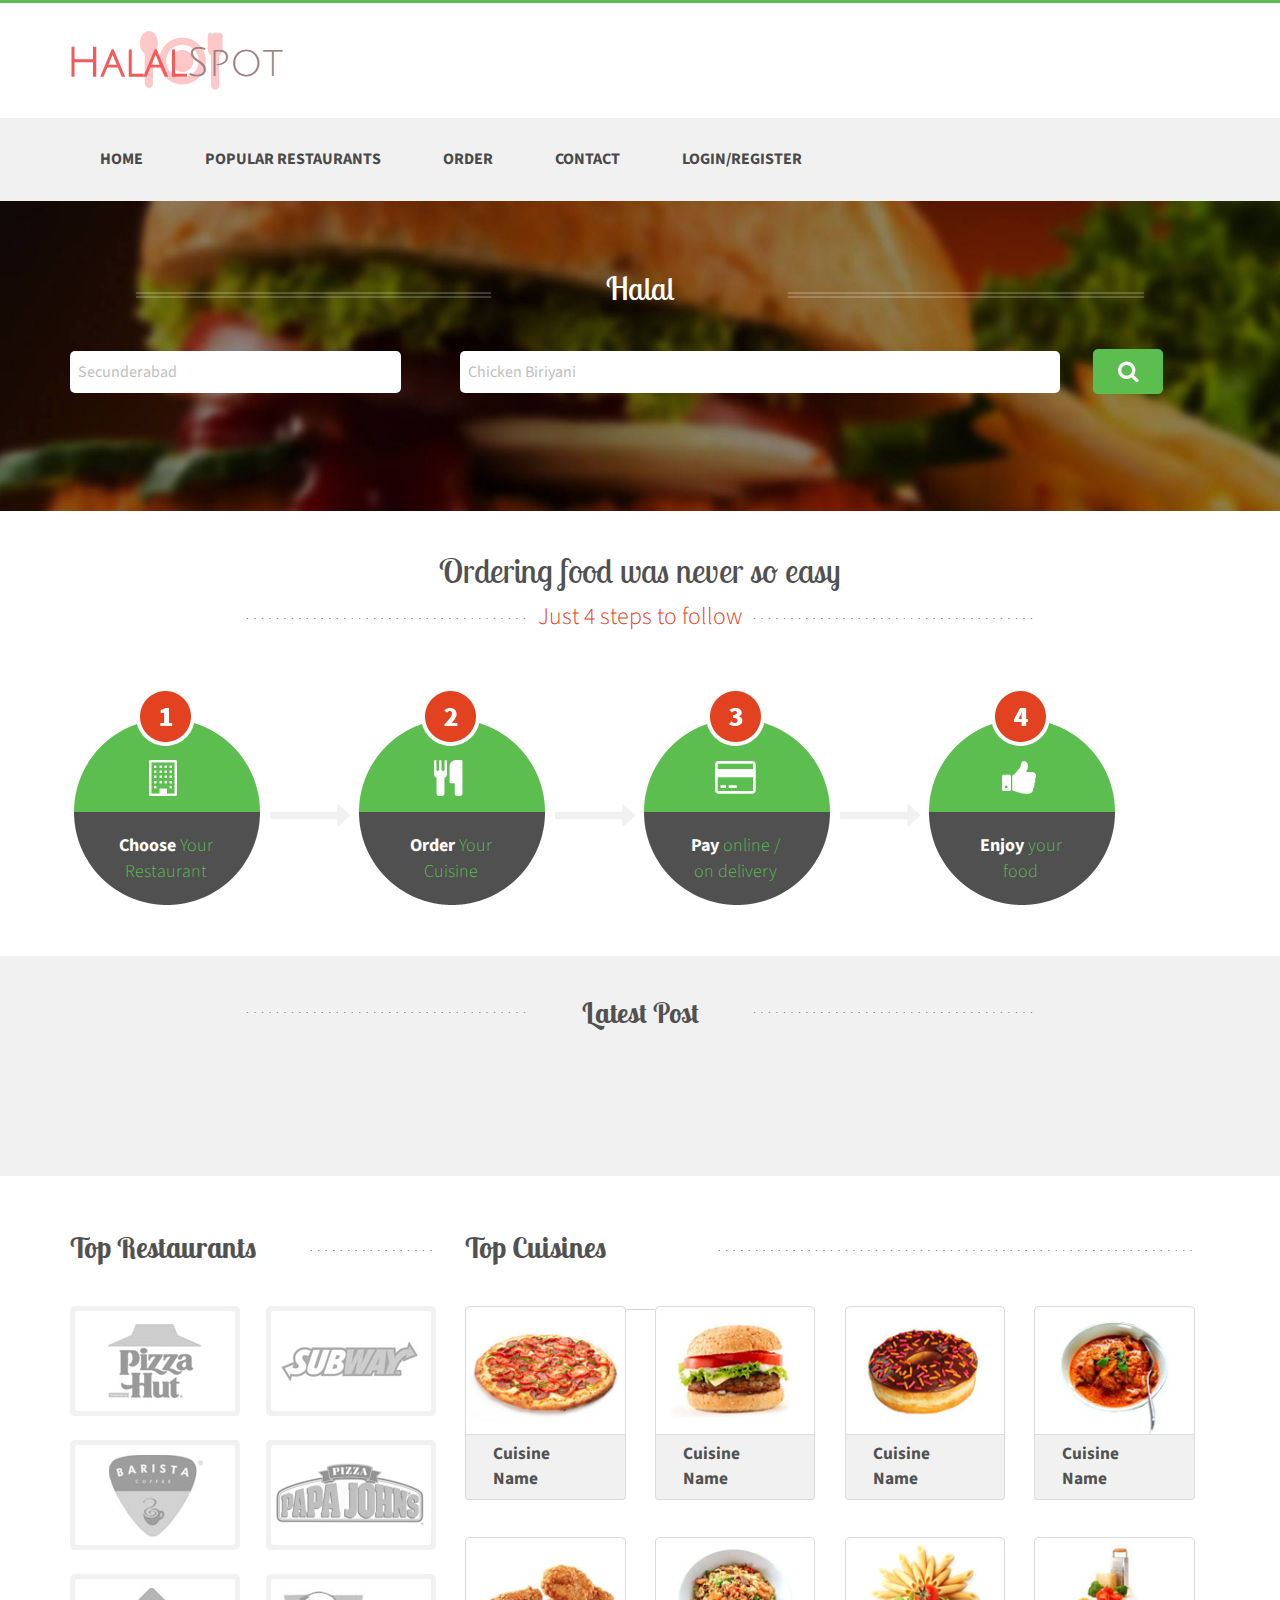
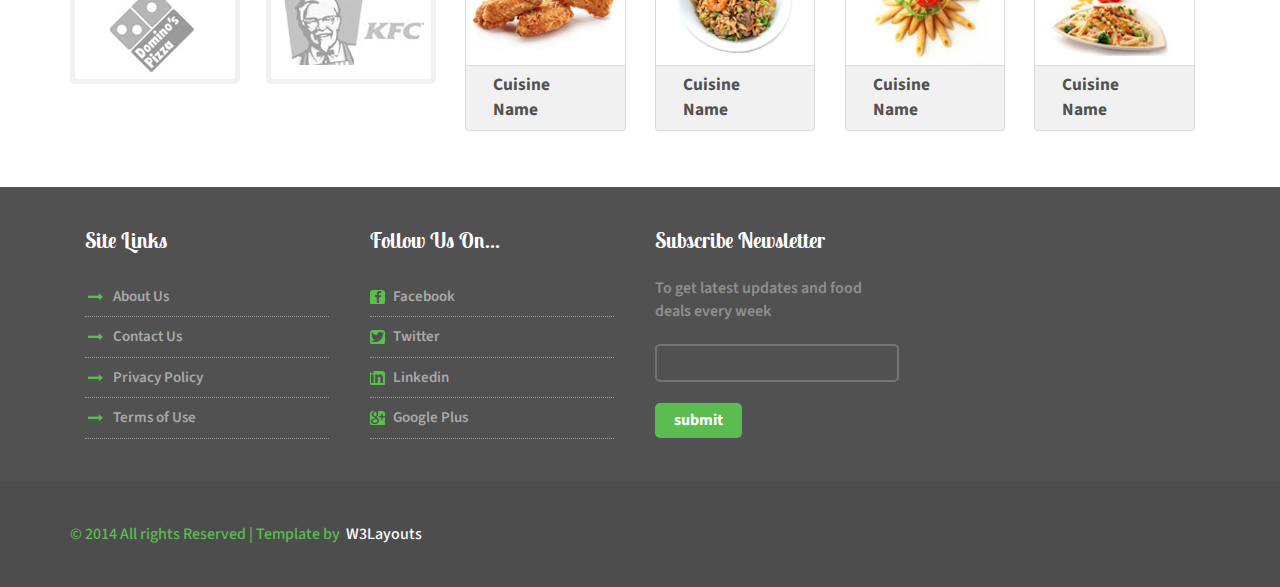
==== index.html @ d4c9f042 "Initial Commit" ====
<!DOCTYPE html>
<html>
<head>
<title>Halal Spot</title>
<link href="css/bootstrap.css" rel='stylesheet' type='text/css' />
<script src="js/jquery.min.js"></script>
<link href="css/style.css" rel="stylesheet" type="text/css" media="all" />
<meta name="viewport" content="width=device-width, initial-scale=1">
<link href='http://fonts.googleapis.com/css?family=Source+Sans+Pro:200,300,400,600,700,900,200italic,300italic,400italic,600italic,700italic,900italic' rel='stylesheet' type='text/css'>
<link href='http://fonts.googleapis.com/css?family=Lobster+Two:400,400italic,700,700italic' rel='stylesheet' type='text/css'>
<!--Animation-->
<script src="js/wow.min.js"></script>
<!-- Bootstrap Core JavaScript -->
<script src="js/jquery-1.11.3.min.js"></script>
<script src="js/bootstrap.min.js"></script>
<link href="css/animate.css" rel='stylesheet' type='text/css' />
<link href="css/custom.css" rel="stylesheet" type="text/css" media="all" />
<script src="js/simpleCart.min.js"> </script>	
<script type="text/javascript" src="js/move-top.js"></script>
<script type="text/javascript" src="js/easing.js"></script>
</head>
<body>
    <!-- header-section-starts -->
	<div class="header">
		<div class="container">
			<div class="top-header">
				<div class="logo">
					<a href="index.html"><img src="images/fullLogo.png" class="img-responsive" alt="" /></a>
				</div>
				 <div class="navbar-header">
               <button type="button" class="navbar-toggle collapsed text-center" data-toggle="collapse" data-target="#bs-example-navbar-collapse-1">
               <span class="sr-only">Toggle navigation</span>
               <span class="icon-bar"></span>
               <span class="icon-bar"></span>
               <span class="icon-bar"></span>
               </button>
            </div>
				<div class="clearfix"></div>
			</div>
		</div>
		
			<div class="menu-bar">
			<div class="container">
				<div class="top-menu">
					<div class="navigation">
         <nav >
            <!-- Brand and toggle get grouped for better mobile display -->

            <!-- Collect the nav links, forms, and other content for toggling -->
            <div class="collapse navbar-collapse nav-wil" id="bs-example-navbar-collapse-1">
               <nav class="stroke">
                  <ul class="nav navbar-nav">                
                  <li class="activeclass">
                  <a href="" class="hvr-rectangle-out">Home</a></li>
                  <li class="activeclass">
                  <a href="popular_restaurants_list.html" class="hvr-rectangle-out">Popular Restaurants</a></li>
                  <li class="activeclass">
                  <a href="" class="hvr-rectangle-out">Order</a></li>
                  <li class="activeclass">
                  <a href="" class="hvr-rectangle-out">contact</a></li>
                  	<li><a data-toggle="modal" aria-labelledby="myModalLabel" data-target="#myRegister">Login/Register</a> </li>
						<div class="clearfix"></div>
					</ul>
               </nav>
            </div>
            <!-- /.navbar-collapse -->
         </nav>
      </div>
				</div>

			</div>
		</div>
		<div class="banner wow fadeInUp" data-wow-delay="0.4s" id="Home">
		    <div class="container">
				<div class="banner-info">
					<div class="banner-info-head text-center wow fadeInLeft" data-wow-delay="0.5s">
						<!-- <h1>Network of over 5000 Restaurants</h1>
						 --><div class="line">
							<h2> Halal</h2>
						</div>
					</div>
					<div class="form-list wow fadeInRight" data-wow-delay="0.5s">
						<form>
						  <div class="row">
							<div class="col-md-4 col-sm-4"><span></span>
							 <input type="text" class="text" placeholder="Location Name" value="Secunderabad">
							</div>
							<div class="col-md-7 col-sm-7"><span></span>
							 <input type="text" class="text" value="Chicken Biriyani" placeholder="Cuisine Name">
						    </div>
						    <div class="col-md-4 col-sm-4">

						    </div>
						  </div>
						</form>
						</div>
	
	    <div class="srch"><button></button></div>
		<script type="text/javascript">
	         $('.main-search').hide();
	        $('button').click(function (){
	            $('.main-search').show();
	            $('.main-search text').focus();
	        }
	        );
	        $('.close').click(function(){
	            $('.main-search').hide();
	        });
	    </script>
					
				</div>
			</div>
		</div>
	</div>
	<!-- header-section-ends -->
	<!-- content-section-starts -->
	<div class="content">
		<div class="ordering-section" id="Order">
			<div class="container">
				<div class="ordering-section-head text-center wow bounceInRight" data-wow-delay="0.4s">
					<h3>Ordering food was never so easy</h3>
					<div class="dotted-line">
						<h4>Just 4 steps to follow </h4>
					</div>
				</div>
				<div class="ordering-section-grids">
					<div class="col-md-3 ordering-section-grid">
						<div class="ordering-section-grid-process wow fadeInRight" data-wow-delay="0.4s">
							<i class="one"></i><br>
							<i class="one-icon"></i>
							<p>Choose <span>Your Restaurant</span></p>
							<label></label>
						</div>
					</div>
					<div class="col-md-3 ordering-section-grid">
						<div class="ordering-section-grid-process wow fadeInRight" data-wow-delay="0.4s">
							<i class="two"></i><br>
							<i class="two-icon"></i>
							<p>Order  <span>Your Cuisine</span></p>
							<label></label>
						</div>
					</div>
					<div class="col-md-3 ordering-section-grid">
						<div class="ordering-section-grid-process wow fadeInRight" data-wow-delay="0.4s">
							<i class="three"></i><br>
							<i class="three-icon"></i>
							<p>Pay   <span> online / on delivery</span></p>
							<label></label>
						</div>
					</div>
					<div class="col-md-3 ordering-section-grid">
						<div class="ordering-section-grid-process wow fadeInRight" data-wow-delay="0.4s">
							<i class="four"></i><br>
							<i class="four-icon"></i>
							<p>Enjoy <span>your food </span></p>
						</div>
					</div>
					<div class="clearfix"></div>
				</div>
			</div>
		</div>
		<div class="special-offers-section">
			<div class="container">
				<div class="special-offers-section-head text-center dotted-line">
					<h4>Latest Post</h4>
				</div>
				<div class="special-offers-section-grids">
				 <div class="m_3"><span class="middle-dotted-line"> </span> </div>
				   <div class="container">
					  <ul id="flexiselDemo3">
						<li>
							<div class="offer">
								<div class="offer-image">	
									<img src="images/p1.jpg" class="img-responsive" alt=""/>
								</div>
								<div class="offer-text">
									<h4>Olister Combo pack lorem</h4>
									<p>Lorem ipsum dolor sit amet, consectetuer adipiscing elit. </p>
									<input type="button" value="Grab It">
									<span></span>
								</div>
								<div class="clearfix"></div>
							</div>
						</li>
						<li>
							<div class="offer">
								<div class="offer-image">	
									<img src="images/p2.jpg" class="img-responsive" alt=""/>
								</div>
								<div class="offer-text">
									<h4>Chicken Jumbo pack lorem</h4>
									<p>Lorem ipsum dolor sit amet, consectetuer adipiscing elit. </p>
									<input type="button" value="Grab It">
									<span></span>
								</div>
								<div class="clearfix"></div>
							</div>
						</li>
						<li>
							<div class="offer">
								<div class="offer-image">	
									<img src="images/p3.jpg" class="img-responsive" alt=""/>
								</div>
								<div class="offer-text">
									<h4>Crab Combo pack lorem</h4>
									<p>Lorem ipsum dolor sit amet, consectetuer adipiscing elit. </p>
									<input type="button" value="Grab It">
									<span></span>
								</div>
								
								<div class="clearfix"></div>
								</div>
						</li>
						<li>
							<div class="offer">
								<div class="offer-image">	
									<img src="images/p2.jpg" class="img-responsive" alt=""/>
								</div>
								<div class="offer-text">
									<h4>Chicken Jumbo pack lorem</h4>
									<p>Lorem ipsum dolor sit amet, consectetuer adipiscing elit. </p>
									<input type="button" value="Grab It">
									<span></span>
								</div>
								
								<div class="clearfix"></div>
								</div>
					    </li>
					 </ul>
				 	</div>
			</div>
		</div>
		</div>
		<div class="popular-restaurents" id="Popular-Restaurants">
			<div class="container">
				<div class="col-md-4 top-restaurents">
					<div class="top-restaurent-head">
						<h3>Top Restaurants</h3>
					</div>
					<div class="top-restaurent-grids">
						<div class="top-restaurent-logos">
							<div class="res-img-1 wow bounceIn" data-wow-delay="0.4s">
								<img src="images/restaurent-1.jpg" class="img-responsive" alt="" />
							</div>
							<div class="res-img-2 wow bounceIn" data-wow-delay="0.4s">
							    <img src="images/restaurent-2.jpg" class="img-responsive" alt="" />
							</div>
							<div class="res-img-1 wow bounceIn" data-wow-delay="0.4s">
							    <img src="images/restaurent-3.jpg" class="img-responsive" alt="" />
							</div>
							<div class="res-img-2 wow bounceIn" data-wow-delay="0.4s">
							    <img src="images/restaurent-4.jpg" class="img-responsive" alt="" />
							</div>
							<div class="res-img-1 nth-grid1 wow bounceIn" data-wow-delay="0.4s">
							    <img src="images/restaurent-5.jpg" class="img-responsive" alt="" />
							</div>
							<div class="res-img-2 nth-grid1 wow bounceIn" data-wow-delay="0.4s">
							    <img src="images/restaurent-6.jpg" class="img-responsive" alt="" />
							</div>
							<div class="clearfix"></div>
						</div>
					</div>
				</div>
				<div class="col-md-8 top-cuisines">
					<div class="top-cuisine-head">
						<h3>Top Cuisines</h3>
					</div>
					<div class="top-cuisine-grids">
						<div class="top-cuisine-grid wow bounceIn" data-wow-delay="0.4s">
						    <a href=""><img src="images/cuisine1.jpg" class="img-responsive" alt="" /> </a>
							<label>Cuisine Name</label>
					    </div>
						<div class="top-cuisine-grid wow bounceIn" data-wow-delay="0.4s">
						    <a href=""><img src="images/cuisine2.jpg" class="img-responsive" alt="" /> </a>
							<label>Cuisine Name</label>
					    </div>
						<div class="top-cuisine-grid wow bounceIn" data-wow-delay="0.4s">
						    <a href=""><img src="images/cuisine3.jpg" class="img-responsive" alt="" /> </a>
							<label>Cuisine Name</label>
					    </div>
						<div class="top-cuisine-grid nth-grid wow bounceIn" data-wow-delay="0.4s">
						    <a href=""><img src="images/cuisine4.jpg" class="img-responsive" alt="" /> </a>
							<label>Cuisine Name</label>
					    </div>
						<div class="top-cuisine-grid nth-grid1 wow bounceIn" data-wow-delay="0.4s">
						    <a href=""><img src="images/cuisine5.jpg" class="img-responsive" alt="" /> </a>
							<label>Cuisine Name</label>
					    </div>
						<div class="top-cuisine-grid nth-grid1 wow bounceIn" data-wow-delay="0.4s">
						    <a href=""><img src="images/cuisine6.jpg" class="img-responsive" alt="" /> </a>
							<label>Cuisine Name</label>
					    </div>
						<div class="top-cuisine-grid nth-grid1 wow bounceIn" data-wow-delay="0.4s">
						    <a href=""><img src="images/cuisine7.jpg" class="img-responsive" alt="" /> </a>
							<label>Cuisine Name</label>
					    </div>
						<div class="top-cuisine-grid nth-grid nth-grid1 wow bounceIn" data-wow-delay="0.4s">
						    <a href=""><img src="images/cuisine8.jpg" class="img-responsive" alt="" /> </a>
							<label>Cuisine Name</label>
					    </div>
						<div class="clearfix"></div>
					</div>
				</div>
				<div class="clearfix"></div>
			</div>
		</div>
		<div class="contact-section" id="contact">
			<div class="container">
				<div class="contact-section-grids">
				
					<div class="col-md-3 contact-section-grid wow fadeInLeft" data-wow-delay="0.4s">
						<h4>Site Links</h4>
						<ul>
							<li><i class="point"></i></li>
							<li class="data"><a href="#">About Us</a></li>
						</ul>
						<ul>
							<li><i class="point"></i></li>
							<li class="data"><a href="#">Contact Us</a></li>
						</ul>
						<ul>
							<li><i class="point"></i></li>
							<li class="data"><a href="#">Privacy Policy</a></li>
						</ul>
						<ul>
							<li><i class="point"></i></li>
							<li class="data"><a href="#">Terms of Use</a></li>
						</ul>
					</div>
					<div class="col-md-3 contact-section-grid wow fadeInRight" data-wow-delay="0.4s">
						<h4>Follow Us On...</h4>
						<ul>
							<li><i class="fb"></i></li>
							<li class="data"> <a href="#">  Facebook</a></li>
						</ul>
						<ul>
							<li><i class="tw"></i></li>
							<li class="data"> <a href="#">Twitter</a></li>
						</ul>
						<ul>
							<li><i class="in"></i></li>
							<li class="data"><a href="#"> Linkedin</a></li>
						</ul>
						<ul>
							<li><i class="gp"></i></li>
							<li class="data"><a href="#">Google Plus</a></li>
						</ul>
					</div>
					<div class="col-md-3 contact-section-grid nth-grid wow fadeInRight" data-wow-delay="0.4s">
						<h4>Subscribe Newsletter</h4>
						<p>To get latest updates and food deals every week</p>
						<input type="text" class="text" value="" onfocus="this.value = '';" onblur="if (this.value == '') {this.value = '';}">
						<input type="submit" value="submit">
						</div>
					<div class="clearfix"></div>
				</div>
			</div>
		</div>
	</div>
	<!-- content-section-ends -->
	<!-- footer-section-starts -->
	<div class="footer">
		<div class="container">
			<p class="wow fadeInLeft" data-wow-delay="0.4s">&copy; 2014  All rights  Reserved | Template by &nbsp;<a href="http://w3layouts.com" target="target_blank">W3Layouts</a></p>
		</div>
	</div>
	<div class="modal fade" id="myLogin" role="dialog">
		<div class="modal-dialog"  style="padding-top: 10%;">

    <!-- Modal content-->
    <div class="modal-content">
     <form method="post" action="#" >
      <div class="modal-body"> 
      <button type="button" class="close" data-dismiss="modal">X</button>   
        <div class="account_grid">
			   <div class="col-md-12 login-right wow fadeInRight text-center" data-wow-delay="0.4s">
			  	<h3>LOGIN CUSTOMERS</h3>
				<p>If you have an account with us, please log in.</p>
				<form>
				  <div>
					<span>Email Address<label>*</label></span>
					<input type="text"> 
				  </div>
				  <div>
					<span>Password<label>*</label></span>
					<input type="text"> 
				  </div><br>
				  <a class="forgot" href="#">Forgot Your Password?</a>
				  <input type="submit" value="Login">
			    </form>
			   </div>	
			   <div class="clearfix"> </div>
			 </div>                                                    
      </div>
     </form>  
    </div>
</div>
  </div>
  <div class="modal fade" id="myRegister" role="dialog">
		<div class="modal-dialog"  style="padding-top: 10%;">

    <!-- Modal content-->
    <div class="modal-content">
    	<div class="main">
	  <ul class="nav nav-tabs">
    <li class="active"><a data-toggle="tab" href="#home">Login</a></li>
    <li><a data-toggle="tab" href="#menu1">Register</a></li>
  </ul>

  <div class="tab-content">
    <div id="home" class="tab-pane fade in active">
         <form method="post" action="#" >
      <div class="modal-body"> 
      <button type="button" class="close" data-dismiss="modal">X</button>   
        <div class="account_grid">
			   <div class="col-md-12 login-right wow fadeInRight text-center" data-wow-delay="0.4s">
			  	<h3>LOGIN CUSTOMERS</h3>
				<p>If you have an account with us, please log in.</p>
				  <div>
					<span>Email Address<label>*</label></span>
					<input type="text"  class="form-control"> 
				  </div>
				  <div>
					<span>Password<label>*</label></span>
					<input type="text"  class="form-control"> 
				  </div><br>
				  <a class="forgot" href="#">Forgot Your Password?</a>
				  <input type="submit" value="Login">
			   </div>	
			   <div class="clearfix"> </div>
			 </div>                                                    
      </div>
     </form> 
    </div>
    <div id="menu1" class="tab-pane fade">
       <form method="post" action="#" >
      <div class="modal-body"> 
      <button type="button" class="close" data-dismiss="modal">X</button>   
        <div class="account_grid">
			   <div class="col-md-12 login-right wow fadeInRight text-center" data-wow-delay="0.4s">
			  	<h3>REGISTER CUSTOMERS</h3>
				<p>If you have an account with us, please log in.</p>
				<form>
				  <div>
					<span>Email Address<label>*</label></span>
					<input type="text"  class="form-control"> 
				  </div>
				  <div>
					<span>Password<label>*</label></span>
					<input type="text"  class="form-control"> 
				  </div><br>
				   <div>
					<span>Confirm Password<label>*</label></span>
					<input type="text"  class="form-control"> 
				  </div><br>
				  <a class="forgot" href="#">Forgot Your Password?</a>
				  <input type="submit" value="Sign Up">
			    </form>
			   </div>	
			   <div class="clearfix"> </div>
			 </div>                                                    
      </div>
     </form> 
    </div>
  </div>
	    </div> </div>
</div>
  </div>
	<!-- footer-section-ends -->
	  <script type="text/javascript">
						$(document).ready(function() {
							/*
							var defaults = {
					  			containerID: 'toTop', // fading element id
								containerHoverID: 'toTopHover', // fading element hover id
								scrollSpeed: 1200,
								easingType: 'linear' 
					 		};
							*/
							
							$().UItoTop({ easingType: 'easeOutQuart' });
							
						});
					</script>
				<a href="#" id="toTop" style="display: block;"> <span id="toTopHover" style="opacity: 1;"> </span></a>

</body>
</html>
---- css/style.css ----
/*--
Author: W3layouts
Author URL: http://w3layouts.com
License: Creative Commons Attribution 3.0 Unported
License URL: http://creativecommons.org/licenses/by/3.0/
--*/
body{
	padding:0;
	margin:0;
	font-family: 'Source Sans Pro', sans-serif;
}
body a{
    transition:0.5s all;
	-webkit-transition:0.5s all;
	-moz-transition:0.5s all;
	-o-transition:0.5s all;
	-ms-transition:0.5s all;
}
input[type="button"],input[type="submit"]{
	transition:0.5s all;
	-webkit-transition:0.5s all;
	-moz-transition:0.5s all;
	-o-transition:0.5s all;
	-ms-transition:0.5s all;
}
h1,h2,h3,h4,h5,h6{
	margin:0;			   
}	
p{
	margin:0;
}
ul{
	margin:0;
	padding:0;
}
label{
	margin:0;
}
.header {
	border-top: 3px solid #5BBD50;
}
.top-header{
	padding:2em 0;
}
.logo{
	float:left;
}
.queries{
	float:left;
	margin-left:15%;
}
.header-right li {
  display: block;
}
.header-right li a {
  text-decoration: none;
  color: #fff;
  font-size: 1.1em;
  background:#D96B66;
  padding: 0.4em 2em;
  border-radius: 3px;
    -webkit-border-radius: 3px;
  -moz-border-radius: 3px;
  -o-border-radius: 3px;
  -ms-border-radius: 3px;
  display:block;
}
.header-right li a:hover{
  color: #fff;
  background: #5fa022;
}
.header-right {
  float: right;
  vertical-align: middle;
}
.queries p{
	color:#727272;
	font-size:1.3em;
	font-weight:300;
	margin-top: 3px;
}
.box_1 h3 {
	color: #000;
	font-size: 1.2em;
	margin-bottom: 0;
	float: left;
}
.box_1 h3 img {
	margin-left: 3px;
}
a.simpleCart_empty {
	font-size: 0.85em;
	color: #5BBD50;
}
.queries p span{
	color:#E24425;
	margin-left:0.8em;
	font-weight:700;
	font-size:0.95em;
}
.queries p label{
	font-size:0.7em;
	color:#515151;
	font-weight:500;
}
.top-menu{
	float:left;
	color:#D9D9D9;
}
.login-section{
	float:right;
	color:#D9D9D9;
}
.top-menu ul li{
	display:inline-block;
	margin: 0 16px;
}
.top-menu ul li:first-child {
	margin-left: 0;
}
.top-menu ul li a{
	text-decoration:none;
	margin:0.5em 0;
	display:block;
	color: #494949;
	font-size:16px;
	font-weight:700;
	text-transform:uppercase;
}
.top-menu ul li.active a{
	color:#5BBD50;
}
.top-menu ul li a:hover{
	color:#5BBD50;
}
.login-section ul li{
	display:inline-block;
	margin: 0 16px;
}
.login-section ul li a{
	margin:0.5em 0;
	display:block;
	color: #515151;
	font-size:16px;
	font-weight:500;
}
.login-section ul li a.active {
	color:#5BBD50;
}
.login-section ul li a:hover{
	color:#E24425;
}
.menu-bar{
	background:#F1F1F1;
	padding:0.6em 0;
}
.banner{
	background: url("../images/banner.jpg") no-repeat;
	min-height: 450px;
	background-size: cover;
	position: relative;
}
.banner-info-head h1{
	color:#FFFFFF;
	font-size:3em;
	font-weight:100;
}
.srch{
	margin:16px 18px;
}
.srch button{
	cursor:pointer;
	background:url('../images/img-sprite.png') no-repeat 0px -69px;
	width:75px;
	height:45px;
	display:block;
	border: none;
	outline: none;
	position: absolute;
	bottom: 0;
	right: 4%;
}
.main-search{
	position:absolute;
	bottom: -29%;
    left: 69%;
	display:block;
	z-index:100;
	background: #515151;
	width:27%;
	height:60px;
	padding: 1% 1% 6% 1%;
}
.main-search:after {
	content: '';
	position: absolute;
	left: 262px;
	top:-10px;
	border-left: 10px solid rgba(0, 0, 0, 0);
	border-right: 10px solid rgba(0, 0, 0, 0);
	border-bottom: 10px solid #515151;
}
.main-search form{
	position:relative;
	background:#fff;
}
.main-search input[type="text"],.main-search input[type="submit"]{
	display:inline-block;
	border:none;
	color:#5d5d5d;
	outline:none;
	width:inherit;
	padding:inherit;
	font-size:14px;
	margin:inherit;
	-webkit-appearance: none;
	margin:0;
}
.main-search input[type="text"]{
	background:none;
	padding:10px;
	width:75%;
}
.main-search input[type="text"]:focus{
	color:#5d5d5d;
}
.main-search input[type="submit"]{
	position: absolute;
	top:6px;
	right:6px;
	background:url('../images/img-sprite.png') no-repeat -365px -40px;
	height: 25px;
	width: 25px;
	cursor:pointer;
}
.close{
	position:absolute;
	bottom:6px;
	right: 265px;
	color:#fff;
	padding: 0px 20px 0px 0px;
	cursor:pointer;
}
.line {
	background: url(../images/line.png) no-repeat 66px 21px;
	margin:0.5em 0 3.5em 0;
}
.line h2{
    color:#FFFFFF;
	font-family: 'Lobster Two', cursive;
	font-size:2.6em;
	font-weight:500;
}
.banner-info{
	padding-top:8em;
	position: relative;
}
.form-list ul li{
	display:inline-block;
	width: 30%;
}
.form-list input.text{
	width:92%;
	padding:0.6em 0.5em;
	border:none;
	outline:none;
	color:#C0C0C0;
	font-weight:400;
	margin-top: 7px;
	font-size:16px;
	border-radius:5px;
	-webkit-border-radius: 5px;
	-moz-border-radius: 5px;
	-o-border-radius: 5px;
}
.form-list span{
	color:#FFFFFF;
	font-size:19px;
	font-weight:700;
	display:block;
}
.ordering-section{
	padding:4em 0;
}
.ordering-section-head h3{
	color: #515151;
	font-family: 'Lobster Two', cursive;
	font-size: 2.6em;
	font-weight: 500;
}
.dotted-line h4{
	color:#E24425;
	font-weight:300;
	font-size:1.7em;
	width:80%;
	margin: 0 auto;
}
.dotted-line {
	background: url(../images/dotted-line.png) no-repeat 176px 14px;
	margin:1em 0 2.5em 0;
}
.ordering-section-grids {
	margin-top: 6em;
}
.ordering-section-grid-process label{
	position: absolute;
	background: url("../images/img-sprite.png") no-repeat -230px -79px;
	display: inline-block;
	width: 80px;
	height: 23px;
	top: 98%;
	right: -234%;;
}
.special-offers-section-head h4{
	color: #515151;
	font-family: 'Lobster Two', cursive;
	font-size: 2em;
	font-weight: 700;
}
.special-offers-section{
	background:#F1F1F1;
	padding:2em 0;
}
.top-restaurent-head h3{
	color: #515151;
	font-family: 'Lobster Two', cursive;
	font-size: 2.1em;
	font-weight: 700;
}
.popular-restaurents{
	padding:4em 0;
	background: #fff;
}
.top-restaurents{
	padding:0;
}
.res-img-1 {
	margin: 0 1.8em 0 0;
	width: 45%;
	float: left;
}
.res-img-2{
	margin-bottom:1.7em;
	float: left;
}
.top-restaurent-head {
	background: url(../images/dotted-line-right.png) no-repeat 240px 18px;
	margin: 0 0 3em 0;
}
.top-cuisine-head h3{
	color: #515151;
	font-family: 'Lobster Two', cursive;
	font-size: 2.1em;
	font-weight: 700;
}
.top-cuisine-head {
	background: url(../images/dotted-line-right-wide.png) no-repeat 253px 18px;
	margin: 0 0 3em 0;
}
.ordering-section-grid{
	background: url("../images/order-section-bg.png") no-repeat;
	min-height: 200px;
	position:relative;
	cursor: pointer;
}
.ordering-section-grid-process{
	position:absolute;
	top: -15%;
	left: 22%;
}
.ordering-section-grid-process i.one{
	width:65px;
	height:65px;
	background: url("../images/img-sprite.png") no-repeat 0px 0px;
	display: inline-block;
}
.ordering-section-grid:hover i.one,.ordering-section-grid:hover i.two,
.ordering-section-grid:hover i.three,.ordering-section-grid:hover i.four{
	transform: rotateY(360deg);
	-webkit-transform: rotateY(360deg);
	-moz-transform: rotateY(360deg);
	-o-transform: rotateY(360deg);
	-webkit-transition: 0.8s;
	-moz-transition: 0.8s;
	-o-transition: 0.8s;
	transition: 0.8s;
}
.ordering-section-grid-process i.two{
	width:65px;
	height:65px;
	background: url("../images/img-sprite.png") no-repeat -65px 0px;
	display: inline-block;
}
.ordering-section-grid-process i.three{
	width:65px;
	height:65px;
	background: url("../images/img-sprite.png") no-repeat -130px 0px;
	display: inline-block;
}
.ordering-section-grid-process i.four{
	width:65px;
	height:65px;
	background: url("../images/img-sprite.png") no-repeat -195px 0px;
	display: inline-block;
}
.ordering-section-grid-process i.one-icon{
	width:45px;
	height:45px;
	background: url("../images/img-sprite.png") no-repeat -260px 0px;
	display: inline-block;
	margin-left:0.55em;
}
.ordering-section-grid-process i.two-icon{
	width:45px;
	height:45px;
	background: url("../images/img-sprite.png") no-repeat -305px 0px;
	display: inline-block;
	margin-left:0.55em;
}
.ordering-section-grid-process i.three-icon{
	width:45px;
	height:45px;
	background: url("../images/img-sprite.png") no-repeat -350px 0px;
	display: inline-block;
	margin-left:0.75em;
}
.ordering-section-grid-process i.four-icon{
	width:45px;
	height:45px;
	background: url("../images/img-sprite.png") no-repeat -395px 0px;
	display: inline-block;
	margin-left:0.6em;
}
.ordering-section-grid-process p{
	font-size:18px;
	color: #fff;
	font-weight: 700;
	margin-top: 1.5em;
	position:absolute;
	left:-35%;
	width:112px;
	text-align: center;
}
.ordering-section-grid-process label{
	
}
.ordering-section-grid-process span{
	font-weight:300;
	color:#5BBD50;
	font-size:18px;
}
.top-cuisine-grid {
	width: 22%;
	float: left;
	margin:0 4% 5% 0;
}
.top-cuisine-grid label{
	padding: 7px 27px;
	font-size: 17.37px;
	color: #515151;
	border: 1px solid #DBDBDB;
	border-top:none;
	background:#F1F1F1;
	cursor:pointer;
	border-bottom-left-radius: 4px;
	border-bottom-right-radius: 4px;
}
.nth-grid{
	margin-right:0;
}
.top-cuisine-grid:hover label{
	background: #5BBD50;
	color:#fff;
}
.nth-grid1{
	margin-bottom:0;
}
.service-section-top-row{
	padding:3em 0;
}
.service-section {
	background: #fff;
}
.special-offers-section-grids {
	padding-bottom: 6em;
}
.service-section-top-row{
	border-top:2px solid #F1F1F1;
	border-bottom:2px solid #F1F1F1;
}
.icon{
	float:left;
	margin-right:6%;
	width:26%;
}
.icon-data{
	float:left;
	width: 68%;
}
.icon-data h4{
	color:#5BBD50;
	font-size:1.4em;
	font-family: 'Lobster Two', cursive;
	font-weight:700;
	margin:0.8em 0 0.5em 0;
}
.service-section-bottom-row {
	padding: 3em 0;
}
.service-section-top-row-grids{
	background: url("../images/service-banner.jpg") no-repeat;
	min-height: 136px;
	background-size: cover;
	position: relative;
}
.service-section-top-row-grid1 h3{
	font-size:2.3em;
	font-weight:500;
	font-family: 'Lobster Two', cursive;
	color:#FFCC00;
	padding-top: 1em;
}
.service-section-top-row-grid2 i.arrow{
	width: 25px;
	height: 25px;
	background: url("../images/img-sprite.png") no-repeat -341px -47px;
	display: inline-block;
	vertical-align: middle;
}
.service-section-top-row-grid2 ul li{
	display:inline-block;
	padding:2px 0;
}
.service-section-top-row-grid2{
	padding-top:1.8em;
}
.service-section-top-row-grid2 ul li.lists{
	color:#fff;
	font-size:17px;
	font-weight:700;
}
.service-section-top-row-grid3 {
	margin-top: 0.8em;
	padding:0;
}
.service-section-top-row-grid4{
	padding-top:3.2em;
}
.service-section-top-row-grid4 input[type="submit"]{
	outline: none;
	border: 3px solid #fff;
	background: #5BBD50;
	color: #fff;
	font-size: 18px;
	font-weight: 700;
	padding: 0.4em 1.3em;
	border-radius: 5px;
}
.service-section-top-row-grid4 input[type="submit"]:hover{
	border: 3px solid #5BBD50;
	background:#C92C0E;
}
.icon-data p{
	color:#8F8F8F;
	font-weight:500;
	font-size:15px;
	line-height:1.2em;
}
.contact-section{
	padding:3em 0;
	background:#515151;
}
.contact-section-grid h4{
	color:#FFFFFF;
	font-size:1.5em;
	font-weight:700;
	font-family: 'Lobster Two', cursive;
	margin-bottom:1.2em;
}
.contact-section-grid ul li{
	display:inline-block;
}
.contact-section-grid ul {
	border-bottom:1px dotted #9D9D9D;/*--888888*/
}
.contact-section-grid ul li i.point{
	width:20px;
	height:15px;
	background: url("../images/img-sprite.png") no-repeat -260px -46px;
	display: inline-block;
	vertical-align: middle;
	margin-right:5px;
}
.contact-section-grid ul li i.fb{
	width:15px;
	height:15px;
	background: url("../images/img-sprite.png") no-repeat -280px -46px;
	display: inline-block;
	vertical-align: middle;
	margin-right:5px;
	border-radius: 3px;
}
.contact-section-grid ul li i.tw{
	width:15px;
	height:15px;
	background: url("../images/img-sprite.png") no-repeat -295px -46px;
	display: inline-block;
	vertical-align: middle;
	margin-right:5px;
	border-radius: 3px;
}
.contact-section-grid ul li i.in{
	width:15px;
	height:15px;
	background: url("../images/img-sprite.png") no-repeat -310px -46px;
	display: inline-block;
	vertical-align: middle;
	margin-right:5px;
	border-radius: 3px;
}
.contact-section-grid ul li i.gp{
	width:15px;
	height:15px;
	background: url("../images/img-sprite.png") no-repeat -325px -46px;
	display: inline-block;
	vertical-align: middle;
	margin-right:5px;
	border-radius: 3px;
}
.contact-section-grid ul li.data{
	color:#A9A9A9;
	font-weight:600;
	font-size:15px;
	margin:0.6em 0;
}
.contact-section-grid ul li a{
	color:#A9A9A9;
}
.contact-section-grid ul li a:hover{
	color:#fff;
}
.contact-section-grid {
	width: 24%;
	margin-right: 1%;
}
.contact-section-grid p{
	color:#8F8F8F;
	font-weight:600;
	font-size:16px;
}
.contact-section-grid input.text {
	border: 2px solid #737373;
	outline: none;
	border-radius: 5px;
	background:#515151;
	padding:0.5em;
	width:100%;
	margin:1.5em 0;
	color:#fff;
}
.contact-section-grid input[type="submit"]{
	outline: none;
	border:none;
	background:#5BBD50;
	color:#fff;
	font-size:16px;
	font-weight:700;
	padding:0.4em 1.2em;
	border-radius:5px;
}
.contact-section-grid input[type="submit"]:hover{
	background:#5BDD4C;
}

/*-- orders-list --*/
.orders {
	padding: 3em 0;
}
.order-top h4 {
	color: #1A1A1A;
	font-size: 1.5em;
	font-weight: 600;
	margin-bottom: 1em;
}
.order-top p {
  color: #6b6969;
  font-size: 1em;
  font-weight: 400;
  line-height: 1.8em;
  margin: 1em 0;
}
.order-top h6 {
  color: #621622;
  margin: 1em 0;
}
.order-top {
  padding: 1.5em 0;
  border-bottom: 1px dotted #5fa022;
}
.pre-top a {
  color: #5B9922;
  font-size: 1em;
  font-weight: 600;
  text-decoration: none;
  display: inline-block;
}
.pre-top a:hover {
  color: #E24425;
}
.pr-left {
  float: left;
  width: 50%;
}
.pr-right {
  float: left;
  width: 50%;
  margin: 0.6em 0;
}
li.item-lists {
  float: left;
  width: 50%;
}
.order-top li {
  display: inline-block;
  vertical-align: middle;
}
/*-- orders-list --*/
/*-- cart-page --*/
.cart-items {
	padding: 3em 0;
}
.cart-items h1 {
  font-size: 1.85em;
  margin-bottom:1.7em;
}
.cart-item {
  width: 20%;
  float: left;
  margin-right: 5%;
}
.cart-item img {
  width: 100%;
}
.close1, .close2,.close3 {
  background: url('../images/close_1.png') no-repeat 0px 0px;
  cursor: pointer;
  width: 28px;
  height: 28px;
  position: absolute;
  right: 0px;
  top: 0px;
  -webkit-transition: color 0.2s ease-in-out;
  -moz-transition: color 0.2s ease-in-out;
  -o-transition: color 0.2s ease-in-out;
  transition: color 0.2s ease-in-out;
}
.cart-item-info {
  width: 75%;
  float: left;
}
.cart-item-info h3 {
  font-size: 1em;
  font-weight: 600;
}
.cart-item-info h3 a {
  color: #000;
}
.cart-item-info h3 span {
  display: block;
  font-weight: 400;
  font-size: 0.85em;
  margin: 0.7em 0;
}
ul.qty {
  padding: 0;
  margin: 0;
  list-style: none;
}
ul.qty li {
  display: inline-block;
  margin-right: 10%;
}
ul.qty li p {
  font-size: 0.8125em;
  color: #555;
}
.delivery {
  margin-top: 3em;
}
.delivery p {
  color: #A6A6A6;
  font-size: 1em;
  font-weight: 400;
  float: left;
}
.delivery span {
  color: #A6A6A6;
  font-size: 1em;
  font-weight: 400;
  float: right;
}
.cart-sec {
	margin-bottom: 3em;
	background-color: #F9F9F9;
	padding: 20px;
}
.cart-header,.cart-header2,.cart-header3 {
  position: relative;
}
/*-- cart-page --*/
.footer{
	padding:3em 0;
	background:#4D4D4D;
}
.footer p{
	color:#5BBD50;
	font-size:16px;
	font-weight:500;
}
.footer a{
	color:#FFF;
}
.footer a:hover{
	color:#5BBD50;
}
#flexiselDemo3 {
	display: none;
}
.nbs-flexisel-container {
	position: relative;
	max-width: 100%;
}
.nbs-flexisel-ul {
	position: relative;
	width: 9999px;
	margin: 0px;
	padding: 0px;
	list-style-type: none;
	text-align: center;
}
.nbs-flexisel-item {
	float: left;
	margin: 0px;
	padding: 0px;
	cursor: pointer;
	position: relative;
	line-height: 0px;
	padding-right:30px;
}
.nbs-flexisel-item > img {
	cursor: pointer;
	position: relative;
}
/*** Navigation ***/
.nbs-flexisel-nav-left, .nbs-flexisel-nav-right {
	width: 45px;
	height: 45px;
	position: absolute;
	cursor: pointer;
	z-index: 100;
	margin-top:10.4em;
}
.nbs-flexisel-nav-left {
	left:35.5em;
	background: url(../images/img-sprite.png) no-repeat -440px 0px;
}
.nbs-flexisel-nav-right {
	right:37em;
	background: url(../images/img-sprite.png) no-repeat -485px 0px;
}
.offer{
	background:#fff;
	padding:1.3em;
	border-radius:6px;
}
.offer-image{
	float:left;
	width:49%;
	margin-right: 5%;
}
.offer-text{
	float:left;
	width:46%;
	text-align: left;
	margin: 0.3em 0;
	position:relative;
}
.offer-text  span{
	width: 20px;
	height: 15px;
	background: url("../images/img-sprite.png") no-repeat -260px -58px;
	display: inline-block;
	position: absolute;
	top: 85%;
	right: 43%;
}
.offer-text h4{
	color:#5BBD50;
	font-weight:700;
	font-size:17px;
	margin-bottom:0.7em;
}
.offer-text p{
	color:#8F8F8F;
	font-weight:400;
	font-size:15px;
	line-height:1.2em;
}
.offer-text input[type="button"]{
	padding: 1em 2.3em 1em 0.6em;
	border:none;
	outline:none;
	border-radius:5px;
	color:#fff;
	background:#E24425;
	font-size:15px;
	font-weight:600;
	text-transform:uppercase;
	margin-top:1em;
}
.offer-text input[type="button"]:hover{
	background:#5BBD50;
}
.m_3 {
	text-align: center;
	position: relative;
}
span.middle-dotted-line{
	height: 1px;
	width: 4em;
	display: block;
	background: #D8D5D5;
	position: absolute;
	left: 38.5em;
	bottom: -246px;
}
#toTop {
	display: none;
	text-decoration: none;
	position: fixed;
	bottom: 10px;
	right: 10px;
	overflow: hidden;
	width: 48px;
	height: 48px;
	border: none;
	text-indent: 100%;
	background: url("../images/to-top2.png") no-repeat 0px 0px;
}
/*login-page*/
ul.breadcrumbs{
	padding:0;
	list-style:none;
	float:left;
}
ul.breadcrumbs li{
	display:inline-block;
	font-size:0.8125em;
	color:#999;
}
ul.breadcrumbs li.women{
	background:#faef03;
	padding:3px;
}
ul.previous{
	padding:0;
	list-style:none;
	float:right;
}
ul.previous li a{
	color:#999;
	font-size:0.8125em;
}
.dreamcrub{
	margin:2em 0;
	font-family: 'Roboto', sans-serif;
}
.mens-toolbar {
	font-family: 'Roboto', sans-serif;
	margin-bottom: 2em;
}
.mens-toolbar .sort {
	float: left;
	width: 20.5%;
}
.sort-by {
	color:#000;
	font-size: 0.8125em;
	text-transform: uppercase;
}
.sort-by label{
	font-weight:normal;
}
.mens-toolbar .pages {
	float: right;
	margin: 0;
}
ul.women_pagenation.dc_paginationA.dc_paginationA06 {
	float:right;
	padding:0;
	list-style:none;
}
.pages{
	float:right;
}
.pages .limiter {
	color: #000;
	font-size: 0.8125em;
	text-transform: uppercase;
}
.pages .limiter select {
	padding: 0;
	margin: 0 0 1px;
	vertical-align: middle;
}
ul.women_pagenation li {
	float: left;
	margin: 0px;
	margin-left: 5px;
	padding: 0px;
	list-style:none;
}
ul.women_pagenation li a {
	color:#000;
	display: block;
	padding:4px 8px;
	text-decoration: none;
	font-size: 0.8125em;
	text-transform:uppercase;
}
ul.women_pagenation li.active a{
	background:#26d2fc;
	color:#fff;
}
ul.women_pagenation li a:hover{
	background:#26d2fc;
	color:#fff;
}
.limiter.visible-desktop label{
	font-weight:normal;
	margin:0;
}
.pages .limiter label {
	vertical-align: middle;
}
.category{
	margin-top:2em;
	font-family: 'Roboto', sans-serif;
}
ul.category_nav{
	padding:0;
	list-style:none;
	background:#81e6fe;
}
ul.category_nav li {
	padding-left: 1.5em;
}
ul.category_nav li a {
	color: #333;
	font-size: 0.85em;
	text-transform: uppercase;
	font-weight: bold;
	display: block;
	padding: 10px 15px;
}
ul.category_nav li:hover {
	background: #333;
	color: #fff;
}
ul.category_nav li a:hover {
	color:#fff;
	text-decoration:none;
}
/*--single--*/
.singel_right {
	margin-top: 3em;
}
.span_1_of_a1 {
	width: 36.2%;
}
.labout {
	display: block;
	float: left;
	margin: 0 3.6% 0 0;
}
.single {
	background: url(../images/single.jpg)no-repeat center top;
	background-size: 100% 100%;
	-webkit-background-size: cover;
	-moz-background-size: cover;
	-o-background-size: cover;
	background-size: cover;
	background-position: center;
}
.cont1 {
	display: block;
	float: left;
}
.span_2_of_a1 {
	width:60.1%;
	font-family: 'Roboto', sans-serif;
}
.span_2_of_a1 h1{
	color:#333;
	text-transform:uppercase;
	font-size:1.7em;
	font-weight:bold;
}
ul.rating{
	padding:0;
	list-style:none;
}
ul.rating li{
	float: left;
}
ul.rating li a{
	color: #08080B;
	padding: 0.1em 0;
	font-size: 0.8em;
	transition: 0.5s all;
	-webkit-transition: 0.5s all;
	-moz-transition: 0.5s all;
	-o-transition: 0.5s all;
}
ul.rating li a:hover, .price_single a:hover, ul.size li a:hover{
	color:#ee4a02;
	text-decoration:none;
}
.product-rate label {
	width: 54px;
	height: 24px;
	display: inline-block;
	background: url(../images/img-sprite.png) no-repeat -155px -56px;
	margin-right: 5px;
}
.price_single {
	font-size:1.3em;
	margin: 0.5em 0 1.5em;
}
span.reducedfrom {
	text-decoration: line-through;
	margin-right: 3%;
	color: #555;
}
span.actual {
	color:#ee4a02;
	font-size: 1em;
	margin-right: 5%;
}
.price_single a {
	color: #999;
	font-size: 13px;
}
h2.quick{
	color:#555;
	font-size:0.85em;
	text-transform:uppercase;
}
p.quick_desc{
	color:#999;
	font-size:0.8125em;
	line-height:1.8em;
}
ul.size{
	padding:0;
	list-style:none;
	margin-top:2em;
}
ul.size h3{
	color: #555;
	font-size: 0.85em;
	text-transform: uppercase;
}
ul.size li {
	display: inline-block;
	margin: 0 10px 0 0;
}
ul.size li a {
	color: #555;
	font-size: 0.8125em;
	background:#fff;
	padding: 5px 10px;
}
ul.product-qty{
	padding:0;
	list-style:none;
}
.product-qty span {
	color: #555;
	font-size: 0.85em;
	padding-bottom: 0.5em;
	display: block;
	text-transform: uppercase;
	margin-top: 2em;
}
.product-qty select {
	border: 1px solid #eee;
	padding: 0.5em;
	font-size: 1em;
	outline: none;
}
.product-qty option {
	border: 1px solid #EEE;
}
.btn_form form input[type="submit"] {
	cursor: pointer;
	border: none;
	outline: none;
	display: inline-block;
	font-size: 1em;
	padding: 13px 20px;
	background: #fb4d01;
	color: #FFF;
	text-transform: uppercase;
	-webkit-transition: all 0.3s ease-in-out;
	-moz-transition: all 0.3s ease-in-out;
	-o-transition: all 0.3s ease-in-out;
	transition: all 0.3s ease-in-out;
	margin-top: 2em;
}
.btn_form form input[type="submit"]:hover{
	background: #ee4a02;
}
h3.like, h3.recent{
	color: #333;
	font-size: 1.7em;
	text-transform: uppercase;
	font-family: 'Roboto', sans-serif;
	font-style: italic;
	font-weight: bold;
	margin-bottom: 1em;
}
h3.recent{
	padding-top:2em;
}
#flexiselDemo1, #flexiselDemo3 {
	display: none;
}
.nbs-flexisel-container {
	position: relative;
	max-width: 100%;
}
.nbs-flexisel-ul {
	position: relative;
	width: 9999px;
	margin: 0px;
	padding: 0px;
	list-style-type: none;
	text-align: center;
}
.nbs-flexisel-inner {
	overflow: hidden;
	margin: 0 auto;
}
.nbs-flexisel-item > img {
	cursor: pointer;
	position: relative;
	margin-top:10px;
	margin-bottom: 10px;
	max-width:350px;
	max-height:500px;
}
.grid-flex{
	margin:10px 0 20px 0;
	font-family: 'Roboto', sans-serif;
}
.nbs-flexisel-item a {
	color: #000;
	font-size:0.8125em;
	text-transform:uppercase;
}
.nbs-flexisel-item a:hover{
	color:#555;
}
.nbs-flexisel-item > img {
	cursor: pointer;
	positon: relative;
}
/*** Navigation ***/
.nbs-flexisel-nav-left {
	left: 481px;
	background: url(../images/img-sprite.png) no-repeat -440px 0px;
}
/******** SAP ************/
.sap_tabs{
	clear:both;
	padding: 1em 0 4em;
	font-family: 'Roboto', sans-serif;
}
.facts {
	border: 1px solid #E6E6E6;
}
.top1{
	margin-top: 2%;
}
.resp-tabs-list {
	width: 100%;
	list-style: none;
	padding: 0;
}
.resp-tab-item:first-child{
	border-left:none;
}
.resp-tab-item{
	color: #777;
	font-size: 0.8125em;
	cursor: pointer;
	padding: 12px 10px;
	display: inline-block;
	margin: 0;
	text-align: center;
	list-style: none;
	float: left;
	outline: none;
	-webkit-transition: all 0.3s ease-out;
	-moz-transition: all 0.3s ease-out;
	-ms-transition: all 0.3s ease-out;
	-o-transition: all 0.3s ease-out;
	transition: all 0.3s ease-out;
	text-transform: uppercase;
}
.resp-tab-item:hover {
	text-shadow: none;
	color: #F27141;
}
.resp-tab-active{
	background:#26d2fc;
	text-shadow: none;
	color:#000;
}
.resp-tabs-container {
	padding: 0px;
	clear: left;
}
h2.resp-accordion {
	cursor: pointer;
	padding: 5px;
	display: none;
}
.resp-tab-content {
	display: none;
}
.resp-content-active, .resp-accordion-active {
   display: block;
}
h2.resp-accordion {
	font-size:1em;
	margin: 0px;
	padding: 10px 15px;
	background:#f77462;
	margin:10px 0;
	color:#fff;
}
h2.resp-accordion:hover{
	background:#6CC5D9;
	text-shadow: none;
	color: #FFF;
}
@media only screen and (max-width:480px) {
.sap_tabs{
	padding-top:0;
}
.resp-tabs-container{
	padding:10px;
}
ul.resp-tabs-list {
  	display: none;
}
h2.resp-accordion {
  	display: block;
}
.resp-vtabs .resp-tab-content {
  	border: 1px solid #C1C1C1;
}
.resp-vtabs .resp-tabs-container {
	border: none;
	float: none;
	width: 100%;
	min-height: initial;
	clear: none;
}
.resp-accordion-closed {
	display: none !important;
}
}
ul.tab_list{
	list-style: none;
	padding:1em;
}
ul.tab_list li {
	margin-bottom: 10px;
}
ul.tab_list li a {
	color: #888;
	font-size: 0.8125em;
	line-height: 1.8em;
	vertical-align: top;
	text-decoration: none;
}
ul.tab_list li a:hover {
	color:#333;
}
/*--contact--*/
p.comment-form-author {
	margin-bottom: 2em;
}
.contact-form label {
	display: block;
	font-size: 0.8125em;
	color: #000;
	text-transform: uppercase;
}
.contact-form input[type="text"] {
	padding: 10px;
	width: 95%;
	color: #9198A3;
	font-size: 0.8125em;
	background: #fff;
	outline: none;
	display: block;
	border: 1px solid #eee;
}
.contact-form textarea {
	padding: 10px;
	display: block;
	width: 95%;
	background: #fff;
	border: 1px solid #eee;
	outline: none;
	color: #9198A3;
	font-size: 0.8125em;
	-webkit-appearance: none;
	resize: none;
	height: 150px;
}
.contact-form input[type="submit"] {
	display: inline-block;
	padding: 13px 25px;
	background: #fb4d01;
	color: #FFF;
	font-size: 1em;
	line-height: 18px;
	text-transform: uppercase;
	border: none;
	outline: none;
	transition: 0.2s;
	-webkit-transition: 0.2s;
	-moz-transition: 0.2s;
	-o-transition: 0.2s;
}
.contact-form input[type="submit"]:hover{
	background:#26d2fc;	
}
.map{
	position:relative;
}
.contact_logo{
	position:absolute;
	left:18em;
	top:2em;
}
.lcontact {
	display: block;
	float: left;
	margin: 0 3.6% 0 0;
}
.span_1_of_contact{
	width:60.1%;
	font-family: 'Roboto', sans-serif;
}
.span_2_of_contact_right {
	width:36.2%;
	font-family: 'Roboto', sans-serif;
}
.contact_grid{
	display: block;
	float: left;
}
.span_2_of_contact_right h3{
	font-size:1em;
	font-weight:bold;
	color:#000;
	margin-bottom: 1.5em;
}
i.pin_icon{
	width: 20px;
	height: 25px;
	background: url(../images/img-sprite.png)no-repeat -150px -123px;
	float:left;
	margin-right: 10px;
}
i.phone{
	width: 20px;
	height: 25px;
	background: url(../images/img-sprite.png)no-repeat -189px -126px;
	float: left;
	margin-right: 10px;
}
i.mail{
	width: 20px;
	height: 25px;
	background: url(../images/img-sprite.png)no-repeat -229px -126px;
	float: left;
	margin-right: 10px;
}
.contact_address, .contact_email {
	overflow: hidden;
	font-size: 0.8125em;
	color: #999;
	line-height: 1.5em;
}
.contact_email{
	cursor:pointer;
}
.contact_email:hover{
	color:#000;
}
.address{
	margin-bottom:1em;
}
/*--login--*/
.login-left {
	padding: 0;
}
.login-left h3, .login-right h3 {
	color:#000;
	font-size: 1.5em;
	padding-bottom: 0.5em;
	font-weight:600;
}
.login-left p, .login-right p {
	color: #555;
	display: block;
	font-size: 1.1em;
	margin: 0 0 2em 0;
	line-height: 1.5em;
}
.acount-btn {
	background: #E24425;
	color: #FFF;
	font-size: 1em;
	padding: 0.7em 1.2em;
	transition: 0.5s all;
	-webkit-transition: 0.5s all;
	-moz-transition: 0.5s all;
	-o-transition: 0.5s all;
	display: inline-block;
	text-transform: uppercase;
}
.acount-btn:hover, .login-right input[type="submit"]:hover{
	background:#5BBD50;
	text-decoration:none;
	color:#fff;
}
.login-right form {
	padding: 1em 0;
}
.login-right form div {
	padding: 0 0 2em 0;
}
.login-right span {
	color: #555;
	font-size:1em;
	padding-bottom: 0.2em;
	display: block;
	text-transform: uppercase;
}
.login-right input[type="text"] {
	border: 1px solid #EEE;
	outline-color:#fb4d01;
	width: 96%;
	font-size:0.8125em;
	padding: 0.5em;
}
.login-right input[type="submit"] {
	background: #E24425;
	color: #FFF;
	font-size: 1em;
	padding: 0.7em 1.2em;
	transition: 0.5s all;
	-webkit-transition: 0.5s all;
	-moz-transition: 0.5s all;
	-o-transition: 0.5s all;
	display: inline-block;
	text-transform: uppercase;
	border:none;
	outline:none;
}
a.forgot {
	font-size: 1em;
	margin-right: 11px;
}
ul.breadcrumbs{
	padding:0;
	list-style:none;
	float:left;
}
ul.breadcrumbs li{
	display:inline-block;
	font-size:1.1em;
	color:#000;
}
ul.breadcrumbs li.women{
	background:#5BBD50;
	padding:3px;
}
ul.previous{
	padding:0;
	list-style:none;
	float:right;
}
ul.previous li a{
	color:#999;
	font-size:1.1em;
}
.dreamcrub{
	margin:2em 0 5em 0;
	font-family: 'Roboto', sans-serif;
}
.mens-toolbar {
	font-family: 'Roboto', sans-serif;
	margin-bottom: 2em;
}
.mens-toolbar .sort {
	float: left;
	width: 20.5%;
}
.sort-by {
	color:#000;
	font-size: 0.8125em;
	text-transform: uppercase;
}
.sort-by label{
	font-weight:normal;
}
.mens-toolbar .pages {
	float: right;
	margin: 0;
}
ul.women_pagenation.dc_paginationA.dc_paginationA06 {
	float:right;
	padding:0;
	list-style:none;
}
.pages{
	float:right;
}
.pages .limiter {
	color: #000;
	font-size: 0.8125em;
	text-transform: uppercase;
}
.pages .limiter select {
	padding: 0;
	margin: 0 0 1px;
	vertical-align: middle;
}
ul.women_pagenation li {
	float: left;
	margin: 0px;
	margin-left: 5px;
	padding: 0px;
	list-style:none;
}
ul.women_pagenation li a {
	color:#000;
	display: block;
	padding:4px 8px;
	text-decoration: none;
	font-size: 0.8125em;
	text-transform:uppercase;
}
ul.women_pagenation li.active a{
	background:#26d2fc;
	color:#fff;
}
ul.women_pagenation li a:hover{
	background:#26d2fc;
	color:#fff;
}
.login-page {
	padding: 2em 0;
}
/*--register--*/
.register{
	padding:3em 0 5em 0;
}
.register-top-grid h3, .register-bottom-grid h3 {
	color:#000000;
	font-size: 1.4em;
	padding-bottom: 15px;
	margin: 0;
	font-weight: 600;
}
.register-top-grid div, .register-bottom-grid div {
	width: 48%;
	float: left;
	margin: 10px 0;
}
.register-top-grid span, .register-bottom-grid span {
	color:#555;
	font-size: 1.1em;
	padding-bottom: 0.2em;
	display: block;
	text-transform: uppercase;
}
.main {
	background: #F8F8F8;
}
.register-top-grid input[type="text"], .register-bottom-grid input[type="text"] {
	border: 1px solid #EEE;
	outline-color:#FF5B36;
	width: 96%;
	font-size: 1em;
	padding: 0.5em;
}
.checkbox {
	margin-bottom: 4px;
	padding-left: 27px;
	font-size: 1.1em;
	line-height: 27px;
	cursor: pointer;
}
.checkbox {
	float: left;
	position: relative;
	font-size: 0.85em;
	color:#555;
}
.checkbox:last-child {
	margin-bottom: 0;
}
.news-letter {
	color: #555;
	font-weight:600;
	font-size: 0.85em;
	margin-bottom: 1em;
	display: block;
	text-transform: uppercase;
	transition: 0.5s all;
	-webkit-transition: 0.5s all;
	-moz-transition: 0.5s all;
	-o-transition: 0.5s all;
	clear: both;
}
.checkbox i {
	position: absolute;
	bottom: 5px;
	left: 0;
	display: block;
	width:20px;
	height:20px;
	outline: none;
	border: 2px solid #D2CF99;
}
.checkbox input + i:after {
	content: '';
	background: url("../images/tick1.png") no-repeat 1px 2px;
	top: -1px;
	left: -1px;
	width: 15px;
	height: 15px;
	font: normal 12px/16px FontAwesome;
	text-align: center;
}
.checkbox input + i:after {
	position: absolute;
	opacity: 0;
	transition: opacity 0.1s;
	-o-transition: opacity 0.1s;
	-ms-transition: opacity 0.1s;
	-moz-transition: opacity 0.1s;
	-webkit-transition: opacity 0.1s;
}
.checkbox input {
	position: absolute;
	left: -9999px;
}
.checkbox input:checked + i:after {
	opacity: 1;
}
.news-letter:hover {
	color:#00BFF0;
}
.register-but{
	margin-top:1em;
}
.register-but form input[type="submit"] {
	background:#E24425;
	color: #FFF;
	font-size: 1.2em;
	padding: 0.6em 2em;
	transition: 0.5s all;
	-webkit-transition: 0.5s all;
	-moz-transition: 0.5s all;
	-o-transition: 0.5s all;
	display: inline-block;
	text-transform: uppercase;
	border:none;
	outline:none;
}
.register-but input[type="submit"]:hover {
	background:#5BBD50;
}
div.register-bottom-grid {
	margin-top:3em;
}
/*--checkout--*/
h4.title {
	color: #555;
	margin-bottom: 0.5em;
	font-size:1em;
	line-height: 1.2;
	font-weight: normal;
	margin-top: 0px;
	letter-spacing: -1px;
	text-transform: uppercase;
	border-bottom: 1px solid #DFDDDD;
	padding-bottom: 13px;
}
/*--contact-page--*/
.contact-head {
	padding: 3.2em 0;
	background: #5BBD50;
}
.contact-head h3 {
	text-align: left;
	color: #fff;
	font-size: 2em;
	text-transform: uppercase;
	font-weight: 700;
}
.contact_top {
	padding:4em 0 3em 0;
}
.contact-head h3 {
	text-align: left;
	color: #fff;
	font-size: 2em;
	text-transform: uppercase;
	font-weight: 700;
}
.contact-head p {
	text-align: left;
	color: #fff;
	font-size: 1.2em;
	font-weight: 300;
	margin: 0.2em auto;
}
.contact-top h3 {
	color: #FFF;
	font-size: 1em;
	text-transform: uppercase;
	font-weight: 400;
	margin: 0 0 1em;
}
.contact_left p{
	color:#999;
	font-size:0.85em;
	line-height:1.5em;
	margin-bottom: 1em;
}
.contact_left p span{
	cursor:pointer;
	color:#2aacc8;
}
.contact_left p span:hover{
	text-decoration:underline;
}
.form_details input[type="text"], .form_details textarea {
	padding: 10px;
	width: 65%;
	font-size: 1.2em;
	margin: 10px 0px;
	border: 1px solid #8A8888;
	color: #8A8888;
	background: none;
	-webkit-appearance: none;
	float: left;
	outline: none;
	font-weight: 500;
}
.form_details textarea:hover {
	border: 1px solid #5BBD50;
}
.form_details input[type="text"]:hover{
	border: 1px solid #5BBD50;
}
.form_details textarea {
	height:200px;
	resize:none;
	width:100%;
}
.form_details input[type="submit"] {
	margin-top:1em;
	color: #fff;
	font-size: 1.3em;
	padding: 0.7em 1em;
	-webkit-appearance:none;
	text-transform: uppercase;
	display: inline-block;
	-webkit-transition: all 0.3s ease-out;
	-moz-transition: all 0.3s ease-out;
	-ms-transition: all 0.3s ease-out;
	-o-transition: all 0.3s ease-out;
	transition: all 0.3s ease-out;
	font-weight:600;
	border:none;
	text-transform:uppercase;
	outline: none;
	cursor: pointer;
	background:#E24426;
}
.form_details input[type="submit"]:hover {
 	text-decoration: none;
	color: #fff;
	background: #5BBD50;

}
.sub-button {
	margin-bottom: 25px;
}
.company_ad {
	margin-top: 2em;
}
.contact_left h4{
	font-size: 2em;
	text-transform: uppercase;
	color: #000000;
	font-weight: 700;
	margin-bottom: 5px;
}
.contact_left p{
	text-align: left;
	color: #8A8888;
	font-size: 1.2em;
	font-weight: 500;
	width: 90%;
	line-height: 1.3em;
}
.company_ad h3{
	font-size:1.8em;
	text-transform: uppercase;
	color:#000000;
	font-weight:600;
}
.company_ad span{
	font-size: 1.2em;
	line-height: 1.2em;
	color:#8A8888;
	font-weight: 400;
}
.company_ad p{
	font-size: 1.1em;
	line-height: 1.3em;
	color: #8A8888;
}
address {
	margin-top: 1em;
}
.company_ad p a{
	color:#5BBD50;
}
.company_ad lable{
	font-size: 1em;
	line-height: 1.2em;
	color: #2ECC71;
	margin-left: 2px;
}
.contact-map iframe {
	min-height: 285px;
	width: 100%;
	border: none;
}
.contact_left {
	padding: 0;
	width: 47%;
	margin-right: 5%;
}
.company-right {
	padding: 0;
	width: 48%;
}
.follow-us  h3 {
	font-weight: 600;
	font-size: 2em;
	font-family: 'Source Sans Pro', sans-serif;
}
.follow-us i{
	width:45px;
	height:45px;
	background: url("../images/img-sprite.png") no-repeat 0px 0px;
	display: inline-block;
}
.follow-us i:hover{
	width:45px;
	height:45px;
	background: url("../images/img-sprite.png") no-repeat 0px 0px;
	display: inline-block;
	opacity:0.5;
}
.follow-us i.facebook{
	background-position:-79px -69px;
}
.follow-us i.facebook:hover{
	background-position:-79px -69px;
}
.follow-us i.twitter{
	background-position:-124px -69px;
}
.follow-us i.twitter:hover{
	background-position:-124px -69px;
}
.follow-us i.google-pluse{
	background-position:-169px -69px;
}
.follow-us i.google-pluse:hover{
	background-position:-169px -69px;
}
/*--order-page--*/
.car_wrap {
	position: relative;
	margin: 0 -10px;
	overflow: hidden;
	padding: 4em 0;
}
.content.page1 .car_wrap h2 {
	padding-left: 10px;
	padding-top: 23px;
	padding-bottom: 3px;
}
.carousel1 {
	height: 249px;
}
.carousel1 li {
	float: left;
	width: 240px !important;
	font-size: 12px;
	list-style-type:none;
}
.carousel1 li >div {
	padding: 0 10px;
}
.carousel1 li .price {
	display: inline-block;
	background: #699440;
	color: #fff;
	min-width: 41px;
	height: 38px;
	border-radius: 4px;
	font: 20px/36px 'Lobster', cursive;
	text-align: center;
	margin-top: 15px;
}
.carousel1 li span {
	line-height: 16px;
}
.carousel1 img {
	box-shadow: 2px 2px 3px #ddd;
	padding: 4px;
	background: #fff;
	border: 1px solid #e6e4e4;
	-moz-box-sizing: border-box;
    -webkit-box-sizing: border-box;
    -o-box-sizing: border-box;
    box-sizing: border-box;
    margin-bottom: 19px;
}
.prev {
	background: url(../images/prevnext.png) 0 bottom no-repeat;
	display: block;
	position: absolute;
	right: 42px;
	top: 15%;
	width: 32px;
	z-index: 999;
	height: 30px;
}
.prev:hover {
	background-position: 0 0;
}
.next {
	background: url(../images/prevnext.png) right bottom no-repeat;
	display: block;
	z-index: 999;
	position: absolute;
	right: 10px;
	top: 15%;
	width: 32px;
	height: 30px;
}
.next:hover {
	background-position: right 0;
}
.grid_12 {
	width: 960px;
	margin:0 auto;
}
.car_wrap.grid_12 h3 {
	font-size: 2em;
	font-weight:700;
	color: #000000;
	font-family: 'Lobster Two', cursive;
	margin-bottom:1em;
}
/**** Drop Down *********/
/* PREFIXED CSS */
.flat,
.flat div,
.flat li,
.flat div::after,
.flat .carat,
.flat .carat:after,
.flat .selected::after,
.flat:after{
	/*---webkit-transition: all 150ms ease-in-out;
	-moz-transition: all 150ms ease-in-out;
	-ms-transition: all 150ms ease-in-out;
	transition: all 150ms ease-in-out;--*/
}
.flat .selected::after,
.flat.scrollable div::after{
	-webkit-pointer-events: none;
	-moz-pointer-events: none;
	-ms-pointer-events: none;
	pointer-events: none;
}
/* WRAPPER */
.dropdown-button:first-child{
	margin-left:0;
}
.dropdown-button{
	width:75%;
}
.flat{
	position: relative;	
	cursor: pointer;
	font-weight:600;
	background:#fff;
	color:#898989;
	-webkit-user-select: none;
	-moz-user-select: none;
	user-select: none;
	border:1px solid #5BBD50;
	margin: 0.5em 0 1.5em 0;
}
.flat.open{
	z-index: 2;
}
.flat:hover,
.flat.focus{
	color:#666;
}
/* OLD SELECT (HIDDEN) */
.flat .old{
	position: absolute;
	left: 0;
	top: 0;
	height: 0;
	width: 0;
	overflow: hidden;
}
.flat select{
	position: absolute;
	left: 0px;
	top: 0px;
}
.flat.touch select{
	left: 0;
	top: 0;
	width: 100%;
	height: 100%;
	opacity: 0;
}
/* SELECTED FEEDBACK ITEM */ 
.flat .selected {
    color:#fff;
}
.flat .selected,
.flat li{
	display: block;
	font-size: 1.2em;
	padding: 5px 15px;
	overflow: hidden;
	white-space: nowrap;
	text-align: left;
	font-weight: 300;
	color:#000000;
	font-weight:600;
	
}
.flat .selected::after{
	content: '';
	position: absolute;
	right: 0;
	top: 0;
	bottom: 0;
	padding:17px 17px;
	background:url(../images/img-sprite.png) no-repeat -312px -76px;
}
/* DROP DOWN WRAPPER */
.flat div{
	position: absolute;
	height: 0;
	left: 0;
	right: 0;
	top: 100%;
	margin-top:1px;
	background:#e94e38;
	overflow: hidden;
	opacity: 0;
	color: #FFF;
}
/* Height is adjusted by JS on open */
.flat.open div{
	opacity: 1;
	z-index: 2;
}
/* FADE OVERLAY FOR SCROLLING LISTS */
.flat.scrollable div::after{
	content: '';
	position: absolute;
	left: 0;
	right: 0;
	bottom: 0;
	height: 50px;
}
.flat.scrollable.bottom div::after{
	opacity: 0;
}
/* DROP DOWN LIST */
.flat ul{
	position: absolute;
	left: 0;
	top: 0;
	height: 100%;
	width: 100%;
	padding:0;
	list-style: none;
	overflow: hidden;
}
.flat.scrollable.open ul{
	overflow-y: auto;
}
/* DROP DOWN LIST ITEMS */
.flat li{
	list-style: none;
	padding: 6px 10px;
	font-size: 1em;
	font-weight: 400;
	background: #E24425;
	color:#fff;
}
.flat li:last-child {
    border-bottom: 0;
}
/* .focus class is also added on hover */
.flat li:hover{
	background-color:#5FA022;
	color: #fff;
}
.flat li.focus{
	background:#5FA022;
	position: relative;
	z-index: 3;
	color:#FFF;
}
.flat li.active{
    background-color:#5BBD50;
	color: #fff;
}
.ordering-form {
	padding: 3em 0;
	background: #F8F8F8;
}
.order-form-head h3{
	color:#000000;
	font-size:2.2em;
	font-weight:700;
	font-family: 'Lobster Two', cursive;
}
.order-form-head p{
	color:#000000;
	font-weight:500;
	font-size:18px;
	margin-bottom:2em;
}
.order-form-grid h5{
	font-size:1.6em;
	font-weight:700;
	margin-bottom:0.5em;
	font-family: 'Lobster Two', cursive;
}
.order-form-grid span{
	font-size:16px;
	font-weight:600;
}
.ordering-image {
	margin-top: 4.2em;
	padding:0;
}
.order-form-grid input.text{
	outline:none;
	padding:0.4em;
	width:75%;
	margin:1em 0;
	font-weight:600;
	font-size:16px;
	border: 1px solid #5BBD50;
}
.order-form-grid input[type="button"]{
	display: block;
	padding: 0.5em 1.5em;
	font-size: 16px;
	text-transform: uppercase;
	font-weight: 700;
	border:none;
	background:#5BBD50;
	color:#fff;
	margin: 1em 0 0 8em;
	
}
.order-form-grid input[type="button"]:hover{
	background:#E24425;
}
/*-- popular-restaurent--*/
.Popular-Restaurants-content{
	padding:3em 0;
}
.restaurent-title h4{
	color:#000000;
	font-size:2em;
	font-weight:500;
	font-family: 'Lobster Two', cursive;
	margin:5px 0 12px 0;
}
.logo-title{
	border-bottom:1px dotted #000000;
	width: 63%;	
	margin-bottom: 0.8em;
}
.buy{
	text-align:right;
	margin-top: 0.8em;
}
.restaurent-title a {
		color: #000000;
		text-decoration: none;
	}
.restaurent-title a:hover{
	color:#5BBD50;
}
.buy span{
	color:#515151;
	font-size:2em;
	font-weight:600;
	display: block;
	margin: 0 0.9em 0.3em 0;
	font-family: 'Lobster Two', cursive;
}
a.morebtn{
  border: none;
  outline: none;
  padding: 0.3em 1.6em;
  color: #fff;
  background: #5BBD50;
  font-size: 1.4em;
  font-weight: 700;
  font-family: 'Lobster Two', cursive;
  border-radius: 20px;
  -webkit-border-radius: 20px;
  -moz-border-radius: 20px;
  -o-border-radius: 20px;
  text-decoration:none;
 }
 a.morebtn:hover {
	background:#E24425;
 }
.buy input[type="button"]{
	border:none;
	outline:none;
	padding:0.3em 1.6em;
	color:#fff;
	background:#5BBD50;
	font-size:1.4em;
	font-weight:700;
	font-family: 'Lobster Two', cursive;
	border-radius:20px;
	-webkit-border-radius: 20px;
	-moz-border-radius: 20px;
	-o-border-radius: 20px;
}
.buy input[type="button"]:hover{
	background:#E24425;
}
.rating span{
	display:block;
	font-size:1.23em;
	font-weight:600;
	margin-left:5px;
}
.rating img {
	padding-right: 3px;
	vertical-align: sub;
}
.rating a{
	font-size:1em;
	color:#515151;
	font-weight:600;
}
.rating a:hover{
	color:#5BBD50;
}
.Popular-Restaurants-grid {
	padding-bottom: 2em;
	border-bottom: 1px solid #D7D7D7;
	margin-bottom: 2em;
}
.logo-title-1 {
	width: 53%;
}
.logo-title-2 {
	width: 50%;
}
.logo-title-3 {
	width: 70%;
}
.logo-title-4 {
	width: 100%;
}
.logo-title-5 {
	width: 30%;
}
/*-- responsive-design --*/
 @media screen and (max-width:1366px){
	.banner {
		min-height: 350px;
	}
	.banner-info {
		padding-top: 4.5em;
	}
	.line {
		margin: 0.5em 0 3em 0;
	}
	.banner-info-head h1 {
		font-size: 2.8em;
	}
	.line h2 {
		font-size: 2.4em;
	}
	.form-list span {
		font-size: 18px;
	}
	.main-search {
		bottom: -35%;
	}
	.ordering-section-head h3 {
		font-size: 2.4em;
	}
	.ordering-section {
		padding: 3em 0;
	}
	.order-form-head h3 {
		font-size: 2em;
	}
	.order-form-head p {
		font-size: 17px;
		margin-bottom: 1.8em;
	}
}
	 @media screen and (max-width:1280px){
	.banner-info-head h1 {
		font-size: 2.6em;
	}
	.line h2 {
		font-size: 2.3em;
	}
	.line {
		margin: 0.5em 0 2.7em 0;
	}
	.main-search {
		bottom: -36%;
	}
	.banner {
		min-height: 310px;
	}
	.order-form-head h3 {
		font-size: 2.1em;
	}
	.contact-head {
		padding: 2em 0;
	}
}
@media screen and (max-width:1024px){
	.line {
		background: url(../images/line.png) no-repeat -29px 17px;
	}
	.top-header {
		padding: 1.8em 0;
	}
	.banner-info-head h1 {
		font-size: 2.4em;
	}
	.line h2 {
		font-size: 2.1em;
	}
	.banner-info {
		padding-top: 3.5em;
	}
	.line {
		margin: 0.5em 0 2em 0;
	}
	.form-list input.text {
		width: 88%;
		padding: 0.4em 0.5em;
		margin-top: 4px;
		font-size: 15px;
	}
	.form-list span {
		font-size: 17px;
	}
	.srch button {
		background: url('../images/img-sprite.png') no-repeat 0px -53px;
		width: 60px;
		height: 40px;
		bottom: -2%;
		background-size: 475px;
	}
	.main-search {
		bottom: -40%;
	}
	.main-search {
		bottom: -37%;
	}
	.main-search {
		padding: 1% 1% 6% 2%;
	}
	.close {
		bottom: 2px;
		right: 215px;
	}
	.main-search:after {
		left: 217px;
	}
	.banner {
		min-height: 270px;
	}
	.ordering-section-head h3 {
		font-size: 2em;
	}
	.dotted-line h4 {
		font-size: 1.6em;
	}
	.dotted-line {
		background: url(../images/dotted-line.png) no-repeat 76px 13px;
		margin: 0.5em 0 2.2em 0;
	}
	.ordering-section-grids {
		margin-top: 5em;
	}
	.ordering-section-grid-process label {
		background: url("../images/img-sprite.png") no-repeat -211px -66px;
		width: 45px;
		height: 23px;
		right: -163%;
		background-size: 500px;
	}
	.ordering-section-grid-process {
		left: 28%;
	}
	.offer-text h4 {
		font-size: 14px;
		margin-bottom: 0.5em;
	}
	.offer {
		padding: 1em;
	}
	.offer-text p {
		font-size: 13px;
	}
	.offer-text input[type="button"] {
		padding: 0.9em 2em 0.9em 0.5em;
		font-size: 13px;
		margin-top: 0.5em;
	}
	.offer-text span {
		top: 86%;
		right: 38%;
	}
	.nbs-flexisel-nav-left, .nbs-flexisel-nav-right {
		margin-top: 9em;
	}
	.nbs-flexisel-nav-left {
		left: 384px;
	}
	.nbs-flexisel-nav-right {
		right: 30em;
	}
	.special-offers-section-grids {
		padding-bottom: 5em;
	}
	span.middle-dotted-line {
		left: 31.5em;
		bottom: -209px;
	}	
	.service-section-top-row-grid1 h3 {
		font-size: 1.9em;
		padding-top: 1.4em;
	}
	.service-section-top-row-grid2 ul li.lists {
		font-size: 12px;
	}
	.service-section-top-row-grid2 {
		padding-top: 2em;
	}
	.service-section-top-row-grid3 {
		margin-top: 1.2em;
	}
	.service-section-top-row-grid4 input[type="submit"] {
		font-size: 16px;
	}
	.service-section-top-row-grid4 {
		padding-top: 3.6em;
	}
	.logo-title {
		width: 76%;
		margin-bottom: 0.5em;
	}
	.top-restaurents {
		width: 100%;
	}
	.top-cuisines {
		width: 100%;
	}
	.popular-restaurents {
		padding: 3em 0;
	}
	.top-restaurents {
		margin-bottom: 3em;
	}
	.top-cuisine-grid label {
		padding: 7px 32px;
	}
	.top-cuisine-head {
		margin: 0 0 2em 0;
		background: url(../images/dotted-line-right-wide.png) no-repeat 150px 16px;
	}
	.top-cuisine-head h3 {
		font-size: 1.8em;
	}
	.top-restaurent-head {
		background: url(../images/dotted-line-right.png) no-repeat 219px 18px;
		margin: 0 0 2em 0;
	}
	.top-restaurent-head h3 {
		font-size: 1.8em;
	}
	.ordering-section {
		padding: 2em 0;
	}
	.res-img-1 {
		width: 15.333%;
		margin: 0 1% 0 0;
	}
	.res-img-2 {
		width: 15.333%;
		margin: 0 1% 0 0;
	}
	.contact_left h4 {
		font-size: 1.8em;
	}
	.contact_top {
		padding: 3em 0 2em 0;
	}
	.contact_left p {
		font-size: 1.1em;
	}
	.form_details input[type="text"], .form_details textarea {
		padding: 6px 10px;
		font-size: 1.1em;
		margin: 8px 0px;
	}
	.form_details textarea {
		height: 170px;
	}
	.form_details input[type="submit"] {
		font-size: 1.2em;
		padding: 0.6em 1em;
	}
	.contact-map iframe {
		min-height: 225px;
	}
	.company_ad h3 {
		font-size: 1.6em;
	}
	.company_ad span {
		font-size: 1.1em;
	}
	.follow-us h3 {
		font-size: 1.8em;
	}
}
@media screen and (max-width:800px){
	.queries p {
		font-size: 1.1em;
	}
	.top-menu ul li a {
		margin: 0.4em 0;
		font-size: 14px;
	}
	.login-section ul li a {
		margin: 0.4em 0;
		font-size: 14px;
	}
	.top-header {
		padding: 1.5em 0;
	}
	.menu-bar {
		padding: 0.4em 0;
	}
	.top-menu ul li ,.login-section ul li {
		margin: 0 12px;
	}
	.header {
		border-top: 2px solid #5BBD50;
	}
	.banner-info-head h1 {
		font-size: 2em;
	}
	.line h2 {
		font-size: 1.85em;
	}
	.banner-info {
		padding-top: 2em;
	}
	.line {
		background: url(../images/line.png) no-repeat -145px 12px;
	}
	.line {
		margin: 0.5em 0 1.5em 0;
	}
	.form-list span {
		font-size: 16px;
	}
	.form-list input.text {
		width: 84%;
		padding: 0.4em 0.5em;
		font-size: 14px;
	}
	.banner {
		min-height: 200px;
	}
	.srch button {
		background: url('../images/img-sprite.png') no-repeat 0px -43px;
		width: 50px;
		height: 35px;
		bottom: -1%;
		background-size: 390px;
	}
	.ordering-section-head h3 {
		font-size: 1.8em;
	}
	.dotted-line h4 {
		font-size: 1.4em;
	}
	.main-search input[type="text"] {
		padding: 5px;
	}
	.main-search input[type="submit"] {
		top: 2px;
		right: 2px;
	}
	.close {
		bottom: 4px;
		right: 152px;
	}
	.main-search {
		bottom: -42%;
		left: 74%;
	}
	.main-search:after {
		left: 126px;
	}
	.dotted-line {
		background: url(../images/dotted-line.png) no-repeat -29px 10px;
		margin: 0.5em 0 2em 0;
	}
	.ordering-section-grid {
		width: 25%;
		float: left;
	}
	.ordering-section-grid {
		background-size: 140px;
	}
	.ordering-section-grids {
		margin-top: 4em;
	}
	.ordering-section-grid-process {
		left: 28%;
		top: -10%;
	}
	.ordering-section-grid-process i.one{
		width: 40px;
		height: 40px;
		background-size: 380px;
	}
	.ordering-section-grid-process i.two {
	    width: 40px;
		height: 40px;
		background: url("../images/img-sprite.png") no-repeat -42px 0px;
		background-size: 380px;
	}
	.ordering-section-grid-process i.three {
	    width: 40px;
		height: 40px;
		background: url("../images/img-sprite.png") no-repeat -83px 0px;
		background-size: 380px;
	}
	.ordering-section-grid-process i.four {
	    width: 40px;
		height: 40px;
		background: url("../images/img-sprite.png") no-repeat -124px 0px;
		background-size: 380px;
	}
	.ordering-section-grid-process p {
		font-size: 15px;
		margin-top: 1em;
		left: -90%;
	}
	.ordering-section-grid-process i.one-icon {
		width: 30px;
		height: 30px;
		background: url("../images/img-sprite.png") no-repeat -192px -2px;
		margin: 0.3em 0 0 0.3em;
		background-size: 440px;
	}
	.ordering-section-grid-process i.two-icon {
		width: 30px;
		height: 30px;
		background: url("../images/img-sprite.png") no-repeat -226px -2px;
		margin: 0.3em 0 0 0.3em;
		background-size: 440px;
	}
	.ordering-section-grid-process i.three-icon {
		width: 33px;
		height: 30px;
		background: url("../images/img-sprite.png") no-repeat -256px -2px;
		margin: 0.3em 0 0 0.3em;
		background-size: 440px;
	}
	.ordering-section-grid-process i.four-icon {
		width: 30px;
		height: 30px;
		background: url("../images/img-sprite.png") no-repeat -292px -2px;
		margin: 0.3em 0 0 0.3em;
		background-size: 440px;
	}
	.ordering-section-grid-process label {
		background: url("../images/img-sprite.png") no-repeat -202px -63px;
		width: 40px;
		height: 20px;
		right: -225%;
		background-size: 470px;
	}
	.ordering-section {
		padding: 2em 0 0 0;
	}
	.ordering-section-grid-process span {
		font-size: 15px;
	}
	.offer-text span {
		top: 83%;
		right: 42%;
	}
	.offer-image {
		width: 40%;
		margin-right: 3%;
	}
	.offer-text {
		width: 57%;
		margin: 0;
	}
	.nbs-flexisel-item {
		padding-right: 10px;
	}
	.offer-text input[type="button"] {
		padding: 0.8em 2em 0.8em 0.5em;
		font-size: 12px;
		margin-top: 0.3em;
	}
	.offer{
		padding:8px;
	}
	.offer-text h4 {
		font-size: 12px;
		margin-bottom: 0.2em;
	}
	.offer-text p {
		font-size: 12px;
	}
	.nbs-flexisel-nav-right {
		right: 21em;
		background: url(../images/img-sprite.png) no-repeat -405px 0px;
		background-size: 500px;
	}
	.nbs-flexisel-nav-left, .nbs-flexisel-nav-right {
		margin-top: 7em;
	}
	.nbs-flexisel-nav-left {
		left: 292px;
		background: url(../images/img-sprite.png) no-repeat -368px -1px;
		background-size: 500px;
	}
	.nbs-flexisel-nav-left, .nbs-flexisel-nav-right {
		width: 35px;
		height: 35px;
	}
	span.middle-dotted-line {
		left: 24em;
		bottom: -153px;
	}
	.top-restaurent-head h3 {
		font-size: 1.6em;
	}
	.top-restaurent-head {
		background: url(../images/dotted-line-right.png) no-repeat 182px 13px;
		margin: 0 0 1.5em 0;
	}
	.popular-restaurents {
		padding: 2em 0 2.5em 0;
	}
	.top-cuisine-head h3 {
		font-size: 1.7em;
	}
	.top-cuisine-grid label {
		padding: 4px 21px;
	}
	.icon {
		margin-right: 6%;
		width: 10%;
	}
	.service-section-bottom-grid {
		margin-bottom: 1.2em;
	}
	.service-section-bottom-row {
		padding: 2em 0 1em 0;
	}
	.icon-data h4 {
		font-size: 1.3em;
		margin: 0.8em 0 0.2em 0;
	}
	.footer {
		padding: 2em 0;
	}
	.contact-section-grid {
		width: 24%;
		float: left;
	}
	.contact-section-grid h4 {
		font-size: 1.2em;
	}
	.contact-section-grid p {
		font-size: 15px;
	}
	.footer p {
		font-size: 15px;
	}
	.contact-section-grid input.text {
		padding: 0.4em;
		margin: 1em 0;
	}
	.contact-section-grid input[type="submit"] {
		padding: 0.35em 1.2em;
	}
	.service-section-top-row-grid4 {
		padding-top: 0;
		width: 50%;
		float: left;
		text-align: center;
		margin-top:2.4em;
	}
	.service-section-top-row-grid2 {
		padding-top: 0;
		width: 37%;
		float: left;
		margin-left:13%;
	}
	.service-section-top-row-grid3 {
		margin-top: 0;
		width: 50%;
		float: left;
		margin-top:1em;
	}
	.service-section-top-row-grid1 {
		width: 50%;
		float: left;
		text-align: center;
	}
	.service-section-top-row-grid1 h3 {
		font-size: 1.9em;
		padding-top: 0;
	}
	.service-section-top-row-grids {
		padding: 1.5em;
	}
	.service-section-top-row-grids {
		border-radius: 6px;
	}
	.container {
		width: 735px;
	}
	.ordering-section-grid {
		min-height: 170px;
	}
	.ordering-section-grid-process {
		top: -12%;
	}
	.dreamcrub {
		margin: 1em 0 2.5em 0;
		font-family: 'Roboto', sans-serif;
	}
	.login-left {
		margin-bottom: 3em;
		padding:0 15px;
	}
	.login-left p, .login-right p {
		margin: 0 0 1.2em 0;
	}
	.register-top-grid h3, .register-bottom-grid h3 {
		font-size: 1.3em;
	}
	.register-top-grid span, .register-bottom-grid span {
		font-size: 1em;
	}
	.register-but form input[type="submit"] {
		padding: 0.4em 1.5em;
	}
	.register {
		padding: 2em 0 3em 0;
	}
	.register-top-grid input[type="text"], .register-bottom-grid input[type="text"] {
		padding: 0.4em;
	}
	.login-left h3, .login-right h3 {
		font-size: 1.4em;
	}
	.login-right input[type="submit"] {
		padding: 0.5em 1.2em;
	}
	.login-page {
		padding: 1em 0 2em 0;
	}
	.contact_left {
		width: 100%;
		margin-right: 0;
	}
	.company-right {
		width: 100%;
	}
	.contact-head h3 {
		font-size: 1.8em;
	}
	.contact-head {
		padding: 1.5em 0;
	}
	.contact-head p {
		margin: 0;
	}
	.contact_top {
		padding: 2em 0 1em 0;
	}
	.restaurent-logo {
		width: 25%;
		float: left;
	}
	.col-md-2.restaurent-title {
		width: 16.666%;
		float: left;
		padding:0;
	}
	.logo-title {
		width: 84%;
		margin-bottom: 0.2em;
	}
	.restaurent-title h4 {
		font-size: 1.4em;
		margin: -1px 0 5px 0;
	}
	.rating span {
		font-size: 1em;
		margin-left: 0px;
	}
	.buy {
		margin-top: 0;
		width: 58%;
		float: left;
	}
	.buy span {
		font-size: 1.5em;
		margin: 0 1.1em 0em 0;
	}
	.buy input[type="button"] {
		padding: 0.3em 1.4em;
		font-size: 1.3em;
	}
	.logo-title {
		width: 59%;
	}
	.logo-title-1,.logo-title-2 {
		width: 52%;
	}
	.logo-title-3 {
		width: 70%;
	}
	.logo-title-4 {
		width: 99%;
	}
	.logo-title-5 {
		width: 29%;
	}
	.ordering-image {
		margin-top: 4em;
	}
	.order-form-head h3 {
		font-size: 1.8em;
	}
	.ordering-form {
		padding: 2em 0;
	}
	.flat .selected, .flat li {
		font-size: 1em;
	}
}
.thumb-img{
    width: 100px;
}
@media screen and (max-width:768px){
	.container {
		width: 720px;
	}
	.ordering-section-grid {
		min-height: 170px;
	}
	.ordering-section-grid-process {
		top: -12%;
	}
	.top-cuisine-head h3 {
		font-size: 1.6em;
	}
	.top-cuisine-grid label {
		padding: 4px 19px;
		font-size: 17.45px;
	}
	.banner-info-head h1 {
		font-size: 1.7em;
	}
	.line h2 {
		font-size: 1.5em;
	}
	.line {
		background: url(../images/line.png) no-repeat -145px 10px;
		margin: 0.3em 0 1.2em 0;
	}
	.form-list span {
		font-size: 14px;
	}
	.form-list input.text {
		padding: 0.3em 0.5em;
		font-size: 14px;
	}
	.banner {
		min-height: 185px;
	}
	.banner-info {
		padding-top: 1.5em;
	}
	.ordering-section-head h3 {
		font-size: 1.7em;
	}
	.dotted-line h4 {
		font-size: 1.3em;
	}
	.dotted-line {
		background: url(../images/dotted-line.png) no-repeat -48px 10px;
		margin: 0.3em 0 2em 0;
	}
	.logo img {
		width: 85%;
	}
	.srch button {
		bottom: -3%;
	}
	.main-search {
		bottom: -51%;
		left: 73%;
	}
	.close {
		right: 149px;
	}
	.queries {
		margin-left: 2%;
	}
	.box_1 h3 {
		font-size: 1.1em;
	}
	a.morebtn {
		padding: 0.2em 1.2em;
	}
	
}
@media screen and (max-width:640px){
	.container {
		width: 593px;
	}
	.logo img {
		width: 75%;
	}
	.queries p {
		font-size: 1em;
	}
	.banner-info-head h1 {
		font-size: 1.5em;
	}
	.line h2 {
		font-size: 1.3em;
	}
	.line {
		background: url(../images/line.png) no-repeat -217px 8px;
		margin: 0.3em 0 1em 0;
	}
	.srch button {
		right: 2%;
	}
	.banner-info {
		padding-top: 1em;
	}
	.main-search {
		bottom: -56%;
		left: 77%;
	}
	.main-search:after {
		left: 86px;
	}
	.close {
		right: 5px;
		padding:0;
	}
	.main-search {
		padding: 1% 3% 6% 1%;
	}
	.ordering-section-head h3 {
		font-size: 1.6em;
	}
	.dotted-line h4 {
		font-size: 1.2em;
	}
	.dotted-line {
		background: url(../images/dotted-line.png) no-repeat -112px 9px;
	}
	.ordering-section {
		padding: 1.5em 0 0 0;
	}
	.ordering-section-grid-process {
		left: 28.5%;
		top: -16%;
	}
	.ordering-section-grid-process i.one-icon,.ordering-section-grid-process i.two-icon,
    .ordering-section-grid-process i.three-icon,.ordering-section-grid-process i.four-icon{
		margin: 0 0 0 0.3em;
	}
	.ordering-section-grid {
		min-height: 143px;
	}
	.ordering-section-grid-process p {
		font-size: 14px;
		margin-top: 0.7em;
		line-height: 1.1em;
	}
	.banner {
		min-height: 150px;
	}
	.offer-text input[type="button"] {
		padding: 0.95em 2.5em 0.95em 0.5em;
		font-size: 13px;
		margin-top: 1em;
	}
	.offer {
		padding: 11px;
	}
	.offer-image {
		width: 45%;
		margin-right: 5%;
	}
	.offer-text {
		width: 50%;
		margin: 0;
	}
	.offer-text h4 {
		font-size: 14px;
		margin-bottom: 0.3em;
	}
	.offer-text p {
		font-size: 13px;
	}
	.ordering-section-grid-process label {
		display: none;
	}
	.ordering-section-grids {
		margin-top: 3em;
	}
	.ordering-section-grid {
		background-size: 120px;
	}
	.nbs-flexisel-nav-right {
		right: 16em;
	}
	.nbs-flexisel-nav-left {
		left: 219px;
	}
	.nbs-flexisel-nav-left, .nbs-flexisel-nav-right {
		margin-top: 5.8em;
	}
	.special-offers-section-grids {
		padding-bottom: 3.5em;
	}
	span.middle-dotted-line {
		left: 19em;
		bottom: -181px;
	}
	.offer-text span {
		top: 84%;
		right: 39%;
	}
	.res-img-1 {
		width: 32.333%;
		margin: 0 1% 4% 0;
	}
	.res-img-2 {
		width: 32.333%;
		margin: 0 1% 0% 0;
	}
	.top-restaurents {
		margin-bottom: 2em;
	}
	.top-cuisine-grid label {
		padding: 4px 12.5px;
		font-size: 15px;
	}
	.service-section-top-row-grids {
		padding: 1em;
	}
	.icon-data h4 {
		font-size: 1.1em;
		margin: 0.4em 0 0.2em 0;
	}
	.icon-data p {
		font-size: 14px;
	}
	.contact-section-grid ul li.data {
		font-size: 12px;
	}
	.contact-section {
		padding: 2em 0;
	}
	.contact-section-grid p {
		display: none;
	}
	.top-menu ul li a {
		font-size: 12px;
	}
	.login-section ul li a {
		font-size: 13px;
	}
	.top-menu ul li, .login-section ul li {
		margin: 0 7px;
	}
	ul.breadcrumbs li {
		font-size: 1em;
	}
	.login-left h3, .login-right h3 {
		font-size: 1.3em;
	}
	.login-left p, .login-right p {
		margin: 0 0 1em 0;
		font-size: 1em;
	}
	.acount-btn {
		padding: 0.5em 1.1em;
	}
	.login-right input[type="submit"] {
		padding: 0.4em 1em;
	}
	.register-top-grid input[type="text"], .register-bottom-grid input[type="text"] {
		padding: 0.3em;
	}
	.register-but form input[type="submit"] {
		padding: 0.3em 1.3em;
	}
	.register-top-grid h3, .register-bottom-grid h3 {
		padding-bottom: 10px;
	}
	ul.previous li a {
		font-size: 1em;
	}
	.contact-head h3 {
		font-size: 1.6em;
	}
	.contact-head p {
		font-size: 1.1em;
	}
	.contact_left h4 {
		font-size: 1.6em;
	}
	.form_details textarea {
		height: 150px;
	}
	.buy {
		width: 47%;
	}
	.restaurent-logo {
		width: 34%;
	}
	.logo-title {
		width: 71%;
	}
	.logo-title-3 {
		width: 92%;
	}
	.logo-title-4 {
		width: 100%;
	}
	.restaurent-title h4 {
		font-size: 1.2em;
	}
	.Popular-Restaurants-grid {
		padding-bottom: 1.5em;
	}
	.buy input[type="button"] {
		padding: 0.2em 1.3em;
		font-size: 1.2em;
	}
	.buy span {
		font-size: 1.4em;
		margin: 0 1em 0em 0;
	}
	.buy {
		margin-top: 0.8em;
	}
	.Popular-Restaurants-content {
		padding: 3em 0 1.5em 0;
	}
	.order-form-head h3 {
		font-size: 1.6em;
	}
	.order-form-grid h5 {
		font-size: 1.4em;
	}
	.order-form-head p {
		font-size: 16px;
		margin-bottom: 1.2em;
	}
	.queries {
		display: none;
	}
}
 @media screen and (max-width:480px){
	.container {
		width: 433px;
	}
	.ordering-section-grid-process label {
		display: none;
	}
	.ordering-section-grid-process {
		left: 31.5%;
	}
	.footer p {
		font-size: 14px;
	}
	..footer {
		padding: 1.5em 0;
	}
	.contact-section-grid {
		width: 50%;
		margin:0 0 2em 0;
	}
	.contact-section-grid p {
		display: block;
	}
	.contact-section-grid ul li.data {
		font-size: 13px;
	}
	.contact-section-grid h4 {
		font-size: 1.3em;
		margin-bottom: 0.8em;
	}
	.contact-section {
		padding: 2em 0 0 0;
	}
	.icon {
		margin-right: 6%;
		width: 15%;
	}
	.service-section-top-row-grid1 h3 {
		font-size: 1.4em;
		padding-top: 1em;
	}
	.service-section-top-row-grid2 {
		width: 42%;
		margin-left: 8%;
	}
	.service-section-top-row-grid4 input[type="submit"] {
		border: 2px solid #fff;
		font-size: 15px;
		padding: 0.3em 1.1em;
	}
	.service-section-top-row-grid4 {
		margin-top: 1.5em;
	}
	.service-section-top-row-grids {
		padding: 0.7em;
	}
	.top-cuisine-grid {
		width: 40%;
		margin: 0 10% 5% 0;
	}
	.top-cuisine-grid label {
		padding: 5px 28.4px;
		font-size: 15px;
	}
	.top-cuisine-head h3 {
		font-size: 1.5em;
	}
	.res-img-2 {
		width: 31%;
		margin: 0 2% 0% 0;
	}
	.res-img-1 {
		width: 31%;
		margin: 0 2% 2% 0;
	}
	.dotted-line {
		background: url(../images/dotted-line.png) no-repeat -192px 9px;
	}
	.offer {
		padding: 12px;
		width: 70%;
		margin: 0 auto;
	}
	.offer-text p {
		font-size: 13px;
	}
	.offer-text h4 {
		font-size: 15px;
		margin-bottom: 0.3em;
	}
	.offer-text input[type="button"] {
		padding: 1em 2.5em 1em 0.5em;
		font-size: 14px;
		margin-top: 0.5em;
	}
	.nbs-flexisel-nav-left, .nbs-flexisel-nav-right {
		margin-top: 4.2em;
	}
	.nbs-flexisel-nav-right {
		right: 11em;
	}
	.nbs-flexisel-nav-left {
		left: 120px;
	}
	.offer-text span {
		top: 83%;
		right: 34%;
	}
	span.middle-dotted-line {
		left: 12.3em;
		bottom: -182px;
	}
	.ordering-section-grid {
		width: 40%;
		float: left;
		margin:0 0 2em 10%;
	}
	.ordering-section-grid-process {
		left: 23.5%;
	}
	.ordering-section-head h3 {
		font-size: 1.4em;
	}
	.banner-info-head h1 {
		font-size: 1.3em;
	}
	.line h2 {
		font-size: 1.1em;
	}
	.line {
		background: url(../images/line.png) no-repeat -303px 5px;
		margin: 0.2em 0 0.7em 0;
	}
	.form-list span {
		font-size: 13px;
	}
	.form-list input.text {
		padding: 0.2em 0.4em;
		font-size: 13px;
		margin-top: 1px;
	}
	.banner {
		min-height: 125px;
	}
	.srch button {
		background: url('../images/img-sprite.png') no-repeat 0px -36px;
		width: 40px;
		height: 25px;
		bottom: 0%;
		background-size: 320px;
		right: 1%;
	}
	.main-search input[type="text"], .main-search input[type="submit"] {
		font-size: 12px;
		padding: 3px;
		top: -1px;
		right: -2px;
	}
	.main-search {
		bottom: -61%;
        left: 66%;
		width: 36%;
		height: 51px;
	}
	.close {
		right: 1px;
		bottom: 5px;
	}
	.main-search:after {
		left: 104px;
	}
	.top-header {
		padding: 1em 0;
	}
	.register-top-grid input[type="text"], .register-bottom-grid input[type="text"] {
		padding: 0.2em;
	}
	.register-but form input[type="submit"] {
		padding: 0.2em 1em;
	}
	.register-top-grid span, .register-bottom-grid span {
		font-size: 0.875em;
	}
	.register-top-grid h3, .register-bottom-grid h3 {
		font-size: 1.2em;
	}
	.register {
		padding: 1.5em 0 2em 0;
	}
	.contact_left p {
		width: 100%;
	}
	.contact-head h3 {
		font-size: 1.4em;
	}
	.contact-head {
		padding: 1em 0;
	}
	.contact_left h4 {
		font-size: 1.4em;
	}
	.form_details input[type="submit"] {
		font-size: 1.1em;
		padding: 0.4em 0.9em;
	}
	.company_ad h3 {
		font-size: 1.4em;
	}
	.company_ad p {
		font-size: 1em;
		line-height: 1.5em;
	}
	.follow-us h3 {
		font-size: 1.7em;
	}
	.Popular-Restaurants-grid {
		padding-bottom: 1.2em;
		margin-bottom: 1.7em;
	}
	.restaurent-logo {
		width: 41%;
	}
	.col-md-2.restaurent-title {
		width: 22.666%;
	}
	.restaurent-title h4 {
		font-size: 1.1em;
	}
	.rating span {
		font-size: 0.875em;
	}
	.buy {
		margin-top: 0.5em;
		width: 36%;
	}
	.buy span {
		font-size: 1.2em;
		margin: 0 1em 0em 0;
	}
	.buy input[type="button"] {
		padding: 0.2em 1.2em;
		font-size: 1.1em;
	}
	.order-form-head h3 {
		font-size: 1.4em;
	}
	.order-form-head p {
		font-size: 14px;
	}
	.order-form-grid h5 {
		font-size: 1.3em;
	}
	.flat .selected, .flat li {
		font-size: 0.9em;
	}
	.ordering-image {
		margin-top: 3em;
	}
	.order-form-grid input[type="button"] {
		padding: 0.4em 1.4em;
		font-size: 15px;
		margin: 0.5em 0 0 5em;
	}
	.dropdown-button {
		width: 100%;
	}
	.top-menu {
		float: none;
		text-align: center;
	}
	.login-section {
		float: none;
		text-align: center;
	}
	.logo img {
		width: 95%;
	}
	a.morebtn {
		padding: 0.15em 1em;
	}
	.orders {
		padding: 1em 0;
	}
	.order-top p {
  color: #6b6969;
  font-size: 0.95em;
  font-weight: 400;
  line-height: 1.8em;
  margin: 0.5em 0;
}
.order-top h4 {
  color: #1A1A1A;
  font-size: 1.25em;
  font-weight: 600;
  margin-bottom: 0.5em;
}
.order-top h6 {
  color: #621622;
  margin: 0.5em 0;
}
}
 @media screen and (max-width:320px){
	.container {
		width: 100%;
		margin:0;
	}
	.ordering-section-grid {
		background-size: 110px;
		width: 50%;
		margin:0;
	}
	.footer p {
		text-align: center;
	}
	.footer {
		padding: 1.5em 0;
	}
	.contact-section-grid {
		width: 100%;
		margin: 0 0 2em 0;
	}
	.contact-section-grid ul li.data {
		font-size: 14px;
	}
	.service-section-bottom-grid{
		padding: 0;
	}
	.icon {
		width: 22%;
	}
	.service-section-top-row {
		padding: 2em 0;
	}
	.logo img {
		width: 40%;
		margin: 0 auto;
	}
	.queries p label {
		font-size: 0.85em;
	}
	.queries p span {
		margin-left: 0;
		font-size: 0.95em;
	}
	.queries {
		display:none;
	}
	.top-menu ul li, .login-section ul li {
		margin: 0 5px;
	}
	.top-menu ul li a {
		font-size: 10px;
	}
	.login-section ul li a {
		font-size: 12px;
	}
	.banner-info-head h1 {
		font-size: 1.4em;
	}
	.line h2 {
		font-size: 1.2em;
	}
	.form-list ul li {
		display: block; 
		width: 88%;
	}
	.form-list span {
		font-size: 13px;
	}
	.form-list input.text {
		padding: 0.5em 0.4em;
		font-size: 12px;
		margin: 3px 0 5px 0;
	}
	.line {
		background: url(../images/line.png) no-repeat -360px 5px;
		margin: 0.2em 0 1em 0;
	}
	.banner {
		min-height: 130px;
	}
	.banner-info {
		padding-top: 1.2em;
	}
	.main-search:after {
		left: 73px;
		border-left: 7px solid rgba(0, 0, 0, 0);
		border-right: 7px solid rgba(0, 0, 0, 0);
		border-bottom: 8px solid #515151;
		top: -8px;
	}
	.srch button {
		bottom: 3%;
	}
	.close img {
		width: 70%;
	}
	.main-search {
		height: 40px;
		padding: 2% 4% 6% 2%;
		bottom: -17%;
		left: 64%;
	}
	.close {
		right: -3px;
		bottom: -2px;
	}
	.icon-data {
		float: left;
		width: 70%;
	}
	.service-section-bottom-row {
		padding: 1.5em 0 0.5em 0;
	}
	.service-section-top-row-grid1,.service-section-top-row-grid2,
	.service-section-top-row-grid3,.service-section-top-row-grid4{
		width: 100%;
	}
	.service-section-top-row-grid1 h3 {
		padding-top: 0;
	}
	.service-section-top-row-grids {
		padding: 1em;
	}
	.service-section-top-row-grid2 {
		padding-top: 1em;
		margin-left: 20%;
		width: 80%;
	}
	.service-section-top-row-grid4 input[type="submit"]:hover {
		border: 2px solid #5BBD50;
	}
	.top-cuisines {
		padding: 0;
	}
	.top-cuisine-grid {
		width: 45%;
		margin: 0 5% 5% 0;
	}
	.top-cuisine-grid label {
		 padding: 5px 18.31px;
		font-size: 14px;
	}
	.offer {
		width: 100%;
	}
	.top-cuisine-head {
		margin: 0 0 1.5em 0;
		background: url(../images/dotted-line-right-wide.png) no-repeat 130px 12px;
	}
	.top-restaurent-head h3 {
		font-size: 1.35em;
	}
	.top-cuisine-head h3 {
		font-size: 1.4em;
	}
	.top-restaurents {
		margin-bottom: 1em;
	}
	.top-restaurent-head {
		background: url(../images/dotted-line-right.png) no-repeat 140px 11px;
		margin: 0 0 1.5em 0;
	}
	.offer-text h4 {
		font-size: 12px;
		margin-bottom: 0.2em;
	}
	.offer-text p {
		font-size: 11px;
	}
	.offer-text input[type="button"] {
		padding: 0.9em 2.5em 0.9em 0.5em;
		font-size: 13px;
		margin-top: 0.4em;
	}
	.offer-text span {
		top: 82%;
		right: 26%;
	}
	.special-offers-section {
		padding: 1.5em 0;
	}
	span.middle-dotted-line {
		left: 7.3em;
		bottom: -156px;
	}
	.nbs-flexisel-nav-left {
		left: 73px;
	}
	.nbs-flexisel-nav-right {
		right: 5em;
	}
	.nbs-flexisel-nav-left, .nbs-flexisel-nav-right {
		margin-top: 3.5em;
	}
	.dotted-line {
		background: url(../images/dotted-line.png) no-repeat -260px 9px;
	}
	.ordering-section-head h3 {
		font-size: 1.3em;
	}
	.dotted-line h4 {
		font-size: 1.1em;
	}
	.ordering-section-grid-process p {
		font-size: 14px;
		margin-top: 0.4em;
	    left: -57%;
		width: 95px;
	}
	ul.breadcrumbs li {
		font-size: 0.875em;
	}
	ul.previous li a {
		font-size: 0.875em;
	}
	.dreamcrub {
		margin: 1em 0 2em 0;
	}
	.login-left h3, .login-right h3 {
		font-size: 1.2em;
	}
	.login-left p, .login-right p {
		margin: 0 0 1em 0;
		font-size: 0.93em;
	}
	.acount-btn {
		padding: 0.5em 1em;
		font-size: 0.95em;
	}
	.login-left {
		margin-bottom: 2em;
		padding: 0 0px;
	}
	.login-right span {
		font-size: 0.875em;
	}
	.login-right input[type="text"] {
		padding: 0.4em;
	}
	.contact-head h3 {
		font-size: 1.1em;
	}
	.contact-head p {
		font-size: 0.98em;
	}
	.contact-head {
		padding: 0.6em 0;
	}
	.contact_left h4 {
		font-size: 1.15em;
	}
	.contact_top {
		padding: 1.5em 0 1em 0;
	}
	.contact_left p {
		font-size: 1em;
	}
	.form_details input[type="text"], .form_details textarea {
		padding: 4px 10px;
		font-size: 1em;
		margin: 6px 0px;
	}
	.form_details textarea {
		height: 110px;
	}
	.form_details input[type="submit"] {
		font-size: 1em;
		padding: 0.4em 0.9em;
		margin-top: 0.5em;
	}
	.contact-map iframe {
		min-height: 180px;
	}
	.company_ad {
		margin-top: 1.5em;
	}
	.dropdown-button {
		width: 100%;
	}
	.order-form-head h3,.order-form-grid h5 {
		font-size: 1.2em;
	}
	.order-form-head p {
		font-size: 13px;
		margin-bottom: 1em;
	}
	.order-form-grid span {
		font-size: 15px;
	}
	.flat {
		margin: 0.2em 0 1em 0;
	}
	.flat .selected::after {
		padding: 17px 15px;
	}
	.flat .selected, .flat li {
		font-size: 0.875em;
	}
	.order-form-grid input.text {
		padding: 0.3em;
		width: 100%;
		margin: 0.5em 0;
		font-size: 14px;
	}
	.order-form-grid input[type="button"] {
		padding: 0.4em 1.2em;
		font-size: 14px;
	}
	.restaurent-logo {
		width: 38%;
		padding: 0;
		margin-right: 2%;
	}
	.col-md-2.restaurent-title {
		width: 26.666%;
	}
	.restaurent-title h4 {
		font-size: 1em;
		margin: -1px 0 2px 0;
	}
	.rating a {
		font-size: 0.87em;
	}
	.buy {
		margin-top: 0.2em;
		width: 33%;
		padding: 0;
	}
	.Popular-Restaurants-content {
		padding: 2em 0 1em 0;
	}
	.buy span {
		font-size: 1.1em;
	}
	.buy input[type="button"] {
		padding: 0.2em 1.1em;
		font-size: 1em;
	}
	.login-right {
		padding: 0;
	}
	.order-form-grids {
		padding: 0;
	}
	.logo {
		width: 50%;
	}
.logo img {
  width: 100%;
}
a.morebtn {
  padding: 0.15em 1em;
  font-size: 1.2em;
}
.pr-right {
  float: left;
  width: 30%;
  margin: 0.6em 0;
}
.pr-left {
  float: left;
  width: 69%;
}
}
---- css/custom.css ----
/*.container {
    width: 1278px;
}*/
.inner-banner{
	min-height: 50px !important;
}
.inner-banner-info{
	margin-top: -51px;
}
.btn-primary{
    background-color: #F5EEEE !important;
    color:#000 !important;
    border-color: gray;
}
.sectionHeading{
    font-size:15px;
}
.col-xs-provides-3 {
    width: 7%;
}
.padding-box{
    padding: 49px 16px 0px 19px;
    border: 1px solid #CCC;
    border-radius: 5px;
}
.seach_h_title {
    border-bottom: 1px solid #DDD;
    color: #666;
    display: inline-block;
    float: left;
    font-size: 14px;
    line-height: 16px;
    padding-bottom: 5px;
    padding-top: 5px;
}
.logo-title {
    border-bottom: 0px dotted #fff;
    width: 63%;
    margin-bottom: 0.8em;
}
.margin-left{
    margin-left: 1px;
}
.margin-bottom{
    margin-bottom:15px;
}
.border-gray{
border: 1px solid rgb(204, 204, 204);
border-radius: 5px;
padding: 0.2em 0.6em 0.3em;
}
.margin-class{
    margin: 5px 3px;
}
.small-img{
    width: 30px;
}
 @media screen and (max-width:320px){
    .container {
    width: 320px;
}
.inner-banner-info {
    margin-top: -8px;
}
.col-xs-provides-3 {
    width: 7%;
}
    }
    @media screen and (max-width:768px){
        .inner-banner-info {
    margin-top: -3px;
}
}
.font-size-feature{
    font-size: 12px;
}
.navbar-default {
    background-color: #F1F1F1 !important;
    border-color: #F1F1F1 !important;
}
.navbar {
    position: relative;
    min-height: 50px;
    margin-bottom: 0px;
    border: 1px solid transparent;
}
.navbar-toggle {
    position: relative;
    padding: 9px 10px;
    margin-top: 8px;
    margin-right: 15px;
    margin-bottom: 8px;
    background-color: transparent;
    background-image: none;
    border: 1px solid transparent;
    border-radius: 4px;
    border-color: #DDD;
}
.sr-only {
    position: absolute;
    width: 1px;
    height: 1px;
    padding: 0px;
    margin: -1px;
    overflow: hidden;
    clip: rect(0px, 0px, 0px, 0px);
    border: 0px none;
}
.icon-bar {
    background-color: #888;
}
.icon-bar {
    display: block;
    width: 22px;
    height: 2px;
    border-radius: 1px;
}
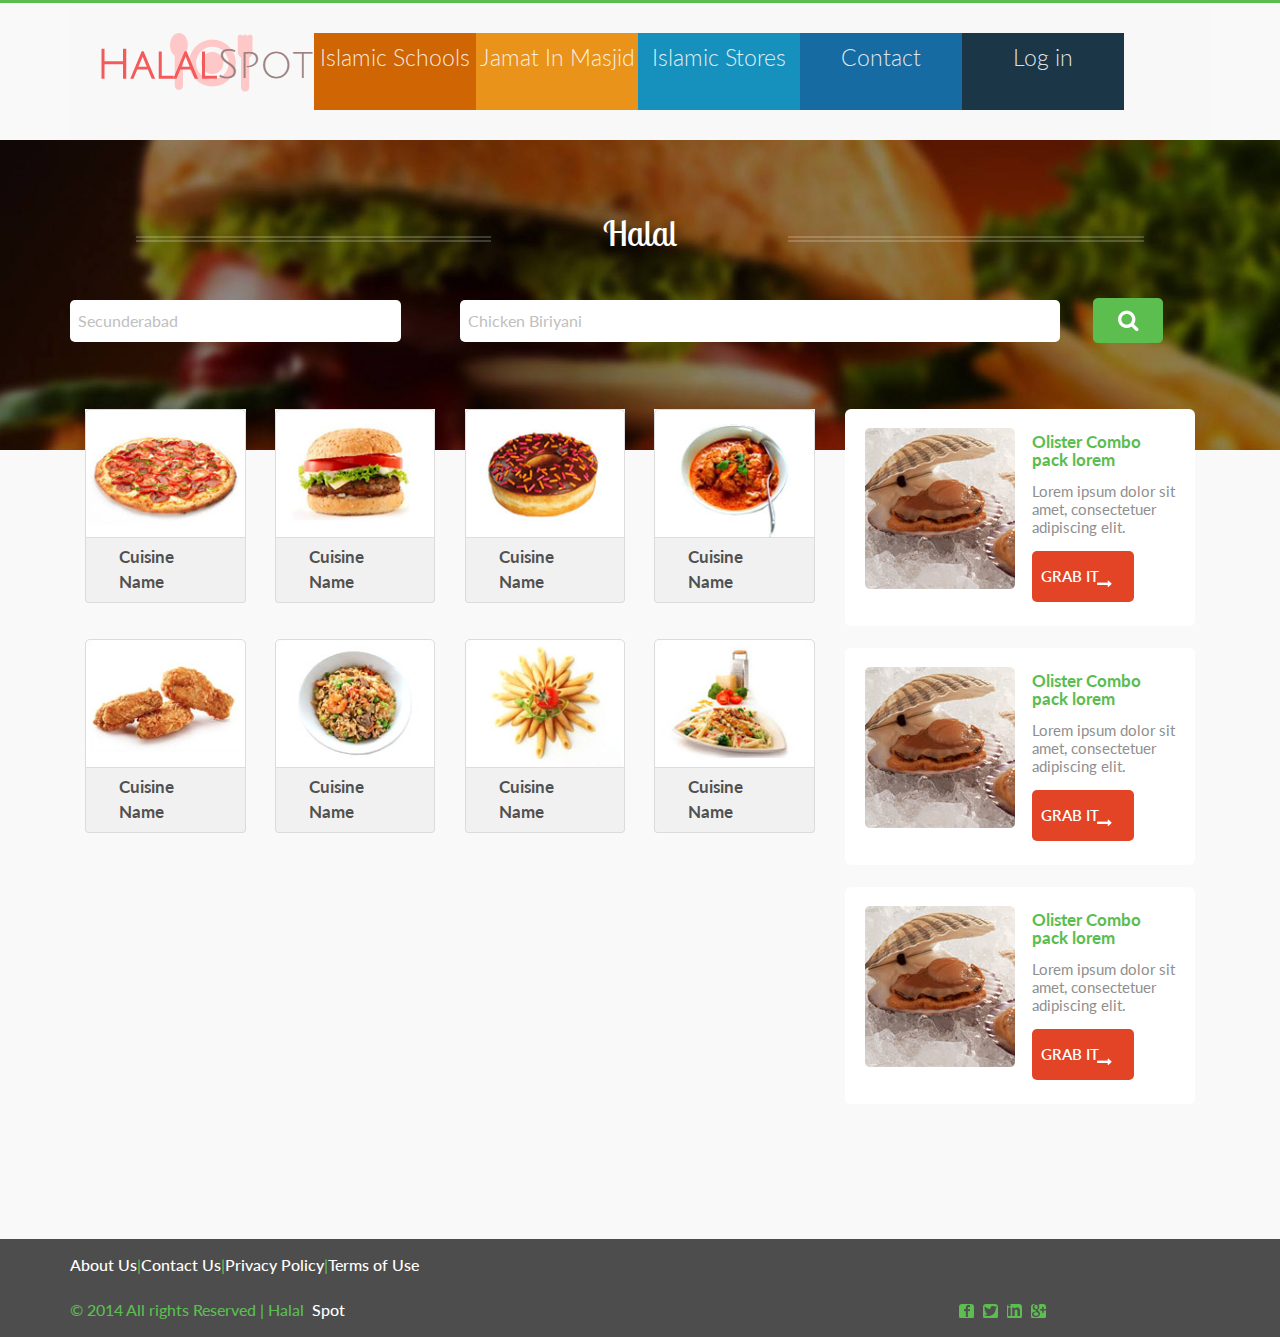
==== commit 756ae4f4: "Login/registered page changes,  Index page changes" ====
--- a/index.html
+++ b/index.html
@@ -6,8 +6,13 @@
 <script src="js/jquery.min.js"></script>
 <link href="css/style.css" rel="stylesheet" type="text/css" media="all" />
 <meta name="viewport" content="width=device-width, initial-scale=1">
+<link rel="stylesheet" type="text/css" href="css/menu/default.css" />
+<link rel="stylesheet" type="text/css" href="css/menu/component.css" />
+<script src="js/menu/modernizr.custom.js"></script>
 <link href='http://fonts.googleapis.com/css?family=Source+Sans+Pro:200,300,400,600,700,900,200italic,300italic,400italic,600italic,700italic,900italic' rel='stylesheet' type='text/css'>
 <link href='http://fonts.googleapis.com/css?family=Lobster+Two:400,400italic,700,700italic' rel='stylesheet' type='text/css'>
+<!-- css for responsiver menu -->
+
 <!--Animation-->
 <script src="js/wow.min.js"></script>
 <!-- Bootstrap Core JavaScript -->
@@ -18,58 +23,67 @@
 <script src="js/simpleCart.min.js"> </script>	
 <script type="text/javascript" src="js/move-top.js"></script>
 <script type="text/javascript" src="js/easing.js"></script>
+<link href="css/login-register.css" rel="stylesheet" />
+<link rel="stylesheet" href="http://netdna.bootstrapcdn.com/font-awesome/4.0.3/css/font-awesome.css">
+
+	<script src="js/login-register.js" type="text/javascript"></script>
 </head>
 <body>
     <!-- header-section-starts -->
 	<div class="header">
 		<div class="container">
-			<div class="top-header">
+			<div class="main clearfix">
 				<div class="logo">
 					<a href="index.html"><img src="images/fullLogo.png" class="img-responsive" alt="" /></a>
 				</div>
-				 <div class="navbar-header">
-               <button type="button" class="navbar-toggle collapsed text-center" data-toggle="collapse" data-target="#bs-example-navbar-collapse-1">
-               <span class="sr-only">Toggle navigation</span>
-               <span class="icon-bar"></span>
-               <span class="icon-bar"></span>
-               <span class="icon-bar"></span>
-               </button>
-            </div>
-				<div class="clearfix"></div>
+				<nav id="menu" class="nav">					
+					<ul>
+						<li>
+							<a href="#">
+								<!-- <span class="icon"> 
+									<i aria-hidden="true" class="icon-services"></i>
+								</span> -->
+								<span class="span-title">Islamic Schools</span>
+							</a>
+						</li>
+						<li>
+							<a href="#">
+								<!-- <span class="icon">
+									<i aria-hidden="true" class="icon-portfolio"></i>
+								</span> -->
+								<span class="span-title">Jamat In Masjid</span>
+							</a>
+						</li>
+						<li>
+							<a href="#">
+								<!-- <span class="icon">
+									<i aria-hidden="true" class="icon-blog"></i>
+								</span> -->
+								<span class="span-title">Islamic Stores</span>
+							</a>
+						</li>
+						<li>
+							<a href="#">
+								<!-- <span class="icon">
+									<i aria-hidden="true" class="icon-contact"></i>
+								</span> -->
+								<span class="span-title">Contact</span>
+							</a>
+						</li>
+	<li>
+							<a href="#">
+								<!-- <span class="icon">
+									<i aria-hidden="true" class="icon-contact"></i>
+								</span> -->
+								<span class="span-title" data-toggle="modal" href="javascript:void(0)" onclick="openLoginModal();">Log in</span>
+							</a>
+						</li>
+
+					</ul>
+				</nav>
 			</div>
 		</div>
 		
-			<div class="menu-bar">
-			<div class="container">
-				<div class="top-menu">
-					<div class="navigation">
-         <nav >
-            <!-- Brand and toggle get grouped for better mobile display -->
-
-            <!-- Collect the nav links, forms, and other content for toggling -->
-            <div class="collapse navbar-collapse nav-wil" id="bs-example-navbar-collapse-1">
-               <nav class="stroke">
-                  <ul class="nav navbar-nav">                
-                  <li class="activeclass">
-                  <a href="" class="hvr-rectangle-out">Home</a></li>
-                  <li class="activeclass">
-                  <a href="popular_restaurants_list.html" class="hvr-rectangle-out">Popular Restaurants</a></li>
-                  <li class="activeclass">
-                  <a href="" class="hvr-rectangle-out">Order</a></li>
-                  <li class="activeclass">
-                  <a href="" class="hvr-rectangle-out">contact</a></li>
-                  	<li><a data-toggle="modal" aria-labelledby="myModalLabel" data-target="#myRegister">Login/Register</a> </li>
-						<div class="clearfix"></div>
-					</ul>
-               </nav>
-            </div>
-            <!-- /.navbar-collapse -->
-         </nav>
-      </div>
-				</div>
-
-			</div>
-		</div>
 		<div class="banner wow fadeInUp" data-wow-delay="0.4s" id="Home">
 		    <div class="container">
 				<div class="banner-info">
@@ -94,7 +108,69 @@
 						  </div>
 						</form>
 						</div>
-	
+	<div class="modal fade login" id="loginModal">
+		      <div class="modal-dialog login animated">
+    		      <div class="modal-content">
+    		         <div class="modal-header">
+                        <button type="button" class="close" data-dismiss="modal" aria-hidden="true">&times;</button>
+                        <h4 class="modal-title">Login with</h4>
+                    </div>
+                    <div class="modal-body">  
+                        <div class="box">
+                             <div class="content">
+                                <div class="social">
+                                    <a class="circle github" href="/auth/github">
+                                        <i class="fa fa-github fa-fw"></i>
+                                    </a>
+                                    <a id="google_login" class="circle google" href="/auth/google_oauth2">
+                                        <i class="fa fa-google-plus fa-fw"></i>
+                                    </a>
+                                    <a id="facebook_login" class="circle facebook" href="/auth/facebook">
+                                        <i class="fa fa-facebook fa-fw"></i>
+                                    </a>
+                                </div>
+                                <div class="division">
+                                    <div class="line l"></div>
+                                      <span>or</span>
+                                    <div class="line r"></div>
+                                </div>
+                                <div class="error"></div>
+                                <div class="form loginBox">
+                                    <form method="post" action="/login" accept-charset="UTF-8">
+                                    <input id="email" class="form-control" type="text" placeholder="Email" name="email">
+                                    <input id="password" class="form-control" type="password" placeholder="Password" name="password">
+                                    <input class="btn btn-default btn-login" type="button" value="Login" onclick="loginAjax()">
+                                    </form>
+                                </div>
+                             </div>
+                        </div>
+                        <div class="box">
+                            <div class="content registerBox" style="display:none;">
+                             <div class="form">
+                                <form method="post" html="{:multipart=>true}" data-remote="true" action="/register" accept-charset="UTF-8">
+                                <input id="email" class="form-control" type="text" placeholder="Email" name="email">
+                                <input id="password" class="form-control" type="password" placeholder="Password" name="password">
+                                <input id="password_confirmation" class="form-control" type="password" placeholder="Repeat Password" name="password_confirmation">
+                                <input class="btn btn-default btn-register" type="submit" value="Create account" name="commit">
+                                </form>
+                                </div>
+                            </div>
+                        </div>
+                    </div>
+                    <div class="modal-footer">
+                        <div class="forgot login-footer">
+                            <span>Looking to 
+                                 <a href="javascript: showRegisterForm();">create an account</a>
+                            ?</span>
+                        </div>
+                        <div class="forgot register-footer" style="display:none">
+                             <span>Already have an account?</span>
+                             <a href="javascript: showLoginForm();">Login</a>
+                        </div>
+                    </div>        
+    		      </div>
+		      </div>
+		  </div>
 	    <div class="srch"><button></button></div>
 		<script type="text/javascript">
 	         $('.main-search').hide();
@@ -117,58 +193,46 @@
 	<div class="content">
 		<div class="ordering-section" id="Order">
 			<div class="container">
-				<div class="ordering-section-head text-center wow bounceInRight" data-wow-delay="0.4s">
-					<h3>Ordering food was never so easy</h3>
-					<div class="dotted-line">
-						<h4>Just 4 steps to follow </h4>
+				<div class="">
+<div class="col-md-8 top-cuisines margin-bottom-minus">
+					<div class="top-cuisine-grids">
+						<div class="top-cuisine-grid">
+						    <a href=""><img src="images/cuisine1.jpg" class="img-responsive" alt="" /> </a>
+							<label>Cuisine Name</label>
+					    </div>
+						<div class="top-cuisine-grid">
+						    <a href=""><img src="images/cuisine2.jpg" class="img-responsive" alt="" /> </a>
+							<label>Cuisine Name</label>
+					    </div>
+						<div class="top-cuisine-grid">
+						    <a href=""><img src="images/cuisine3.jpg" class="img-responsive" alt="" /> </a>
+							<label>Cuisine Name</label>
+					    </div>
+						<div class="top-cuisine-grid nth-grid">
+						    <a href=""><img src="images/cuisine4.jpg" class="img-responsive" alt="" /> </a>
+							<label>Cuisine Name</label>
+					    </div>
+						<div class="top-cuisine-grid nth-grid1">
+						    <a href=""><img src="images/cuisine5.jpg" class="img-responsive" alt="" /> </a>
+							<label>Cuisine Name</label>
+					    </div>
+						<div class="top-cuisine-grid nth-grid1">
+						    <a href=""><img src="images/cuisine6.jpg" class="img-responsive" alt="" /> </a>
+							<label>Cuisine Name</label>
+					    </div>
+						<div class="top-cuisine-grid nth-grid1">
+						    <a href=""><img src="images/cuisine7.jpg" class="img-responsive" alt="" /> </a>
+							<label>Cuisine Name</label>
+					    </div>
+						<div class="top-cuisine-grid nth-grid nth-grid1">
+						    <a href=""><img src="images/cuisine8.jpg" class="img-responsive" alt="" /> </a>
+							<label>Cuisine Name</label>
+					    </div>
+						<div class="clearfix"></div>
 					</div>
-				</div>
-				<div class="ordering-section-grids">
-					<div class="col-md-3 ordering-section-grid">
-						<div class="ordering-section-grid-process wow fadeInRight" data-wow-delay="0.4s">
-							<i class="one"></i><br>
-							<i class="one-icon"></i>
-							<p>Choose <span>Your Restaurant</span></p>
-							<label></label>
-						</div>
-					</div>
-					<div class="col-md-3 ordering-section-grid">
-						<div class="ordering-section-grid-process wow fadeInRight" data-wow-delay="0.4s">
-							<i class="two"></i><br>
-							<i class="two-icon"></i>
-							<p>Order  <span>Your Cuisine</span></p>
-							<label></label>
-						</div>
-					</div>
-					<div class="col-md-3 ordering-section-grid">
-						<div class="ordering-section-grid-process wow fadeInRight" data-wow-delay="0.4s">
-							<i class="three"></i><br>
-							<i class="three-icon"></i>
-							<p>Pay   <span> online / on delivery</span></p>
-							<label></label>
-						</div>
-					</div>
-					<div class="col-md-3 ordering-section-grid">
-						<div class="ordering-section-grid-process wow fadeInRight" data-wow-delay="0.4s">
-							<i class="four"></i><br>
-							<i class="four-icon"></i>
-							<p>Enjoy <span>your food </span></p>
-						</div>
-					</div>
-					<div class="clearfix"></div>
-				</div>
-			</div>
-		</div>
-		<div class="special-offers-section">
-			<div class="container">
-				<div class="special-offers-section-head text-center dotted-line">
-					<h4>Latest Post</h4>
-				</div>
+        </div>
+        <div class="col-md-4 margin-bottom-minus-right-column">
 				<div class="special-offers-section-grids">
-				 <div class="m_3"><span class="middle-dotted-line"> </span> </div>
-				   <div class="container">
-					  <ul id="flexiselDemo3">
-						<li>
 							<div class="offer">
 								<div class="offer-image">	
 									<img src="images/p1.jpg" class="img-responsive" alt=""/>
@@ -181,292 +245,92 @@
 								</div>
 								<div class="clearfix"></div>
 							</div>
-						</li>
-						<li>
+							<br>
 							<div class="offer">
 								<div class="offer-image">	
-									<img src="images/p2.jpg" class="img-responsive" alt=""/>
+									<img src="images/p1.jpg" class="img-responsive" alt=""/>
 								</div>
 								<div class="offer-text">
-									<h4>Chicken Jumbo pack lorem</h4>
+									<h4>Olister Combo pack lorem</h4>
 									<p>Lorem ipsum dolor sit amet, consectetuer adipiscing elit. </p>
 									<input type="button" value="Grab It">
 									<span></span>
 								</div>
 								<div class="clearfix"></div>
 							</div>
-						</li>
-						<li>
+					<br>
 							<div class="offer">
 								<div class="offer-image">	
-									<img src="images/p3.jpg" class="img-responsive" alt=""/>
+									<img src="images/p1.jpg" class="img-responsive" alt=""/>
 								</div>
 								<div class="offer-text">
-									<h4>Crab Combo pack lorem</h4>
+									<h4>Olister Combo pack lorem</h4>
 									<p>Lorem ipsum dolor sit amet, consectetuer adipiscing elit. </p>
 									<input type="button" value="Grab It">
 									<span></span>
 								</div>
-								
 								<div class="clearfix"></div>
-								</div>
-						</li>
-						<li>
-							<div class="offer">
-								<div class="offer-image">	
-									<img src="images/p2.jpg" class="img-responsive" alt=""/>
-								</div>
-								<div class="offer-text">
-									<h4>Chicken Jumbo pack lorem</h4>
-									<p>Lorem ipsum dolor sit amet, consectetuer adipiscing elit. </p>
-									<input type="button" value="Grab It">
-									<span></span>
-								</div>
-								
-								<div class="clearfix"></div>
-								</div>
-					    </li>
-					 </ul>
-				 	</div>
+							</div>
+					</div></div>
+	</div></div>
 			</div>
 		</div>
-		</div>
-		<div class="popular-restaurents" id="Popular-Restaurants">
-			<div class="container">
-				<div class="col-md-4 top-restaurents">
-					<div class="top-restaurent-head">
-						<h3>Top Restaurants</h3>
-					</div>
-					<div class="top-restaurent-grids">
-						<div class="top-restaurent-logos">
-							<div class="res-img-1 wow bounceIn" data-wow-delay="0.4s">
-								<img src="images/restaurent-1.jpg" class="img-responsive" alt="" />
-							</div>
-							<div class="res-img-2 wow bounceIn" data-wow-delay="0.4s">
-							    <img src="images/restaurent-2.jpg" class="img-responsive" alt="" />
-							</div>
-							<div class="res-img-1 wow bounceIn" data-wow-delay="0.4s">
-							    <img src="images/restaurent-3.jpg" class="img-responsive" alt="" />
-							</div>
-							<div class="res-img-2 wow bounceIn" data-wow-delay="0.4s">
-							    <img src="images/restaurent-4.jpg" class="img-responsive" alt="" />
-							</div>
-							<div class="res-img-1 nth-grid1 wow bounceIn" data-wow-delay="0.4s">
-							    <img src="images/restaurent-5.jpg" class="img-responsive" alt="" />
-							</div>
-							<div class="res-img-2 nth-grid1 wow bounceIn" data-wow-delay="0.4s">
-							    <img src="images/restaurent-6.jpg" class="img-responsive" alt="" />
-							</div>
-							<div class="clearfix"></div>
-						</div>
-					</div>
-				</div>
-				<div class="col-md-8 top-cuisines">
-					<div class="top-cuisine-head">
-						<h3>Top Cuisines</h3>
-					</div>
-					<div class="top-cuisine-grids">
-						<div class="top-cuisine-grid wow bounceIn" data-wow-delay="0.4s">
-						    <a href=""><img src="images/cuisine1.jpg" class="img-responsive" alt="" /> </a>
-							<label>Cuisine Name</label>
-					    </div>
-						<div class="top-cuisine-grid wow bounceIn" data-wow-delay="0.4s">
-						    <a href=""><img src="images/cuisine2.jpg" class="img-responsive" alt="" /> </a>
-							<label>Cuisine Name</label>
-					    </div>
-						<div class="top-cuisine-grid wow bounceIn" data-wow-delay="0.4s">
-						    <a href=""><img src="images/cuisine3.jpg" class="img-responsive" alt="" /> </a>
-							<label>Cuisine Name</label>
-					    </div>
-						<div class="top-cuisine-grid nth-grid wow bounceIn" data-wow-delay="0.4s">
-						    <a href=""><img src="images/cuisine4.jpg" class="img-responsive" alt="" /> </a>
-							<label>Cuisine Name</label>
-					    </div>
-						<div class="top-cuisine-grid nth-grid1 wow bounceIn" data-wow-delay="0.4s">
-						    <a href=""><img src="images/cuisine5.jpg" class="img-responsive" alt="" /> </a>
-							<label>Cuisine Name</label>
-					    </div>
-						<div class="top-cuisine-grid nth-grid1 wow bounceIn" data-wow-delay="0.4s">
-						    <a href=""><img src="images/cuisine6.jpg" class="img-responsive" alt="" /> </a>
-							<label>Cuisine Name</label>
-					    </div>
-						<div class="top-cuisine-grid nth-grid1 wow bounceIn" data-wow-delay="0.4s">
-						    <a href=""><img src="images/cuisine7.jpg" class="img-responsive" alt="" /> </a>
-							<label>Cuisine Name</label>
-					    </div>
-						<div class="top-cuisine-grid nth-grid nth-grid1 wow bounceIn" data-wow-delay="0.4s">
-						    <a href=""><img src="images/cuisine8.jpg" class="img-responsive" alt="" /> </a>
-							<label>Cuisine Name</label>
-					    </div>
-						<div class="clearfix"></div>
-					</div>
-				</div>
-				<div class="clearfix"></div>
-			</div>
-		</div>
-		<div class="contact-section" id="contact">
-			<div class="container">
-				<div class="contact-section-grids">
-				
-					<div class="col-md-3 contact-section-grid wow fadeInLeft" data-wow-delay="0.4s">
-						<h4>Site Links</h4>
-						<ul>
-							<li><i class="point"></i></li>
-							<li class="data"><a href="#">About Us</a></li>
-						</ul>
-						<ul>
-							<li><i class="point"></i></li>
-							<li class="data"><a href="#">Contact Us</a></li>
-						</ul>
-						<ul>
-							<li><i class="point"></i></li>
-							<li class="data"><a href="#">Privacy Policy</a></li>
-						</ul>
-						<ul>
-							<li><i class="point"></i></li>
-							<li class="data"><a href="#">Terms of Use</a></li>
-						</ul>
-					</div>
-					<div class="col-md-3 contact-section-grid wow fadeInRight" data-wow-delay="0.4s">
-						<h4>Follow Us On...</h4>
-						<ul>
-							<li><i class="fb"></i></li>
-							<li class="data"> <a href="#">  Facebook</a></li>
-						</ul>
-						<ul>
-							<li><i class="tw"></i></li>
-							<li class="data"> <a href="#">Twitter</a></li>
-						</ul>
-						<ul>
-							<li><i class="in"></i></li>
-							<li class="data"><a href="#"> Linkedin</a></li>
-						</ul>
-						<ul>
-							<li><i class="gp"></i></li>
-							<li class="data"><a href="#">Google Plus</a></li>
-						</ul>
-					</div>
-					<div class="col-md-3 contact-section-grid nth-grid wow fadeInRight" data-wow-delay="0.4s">
-						<h4>Subscribe Newsletter</h4>
-						<p>To get latest updates and food deals every week</p>
-						<input type="text" class="text" value="" onfocus="this.value = '';" onblur="if (this.value == '') {this.value = '';}">
-						<input type="submit" value="submit">
-						</div>
-					<div class="clearfix"></div>
-				</div>
-			</div>
-		</div>
+
 	</div>
+
 	<!-- content-section-ends -->
 	<!-- footer-section-starts -->
 	<div class="footer">
 		<div class="container">
-			<p class="wow fadeInLeft" data-wow-delay="0.4s">&copy; 2014  All rights  Reserved | Template by &nbsp;<a href="http://w3layouts.com" target="target_blank">W3Layouts</a></p>
+				<div class="row">
+				<div class="col-md-6">
+			<p class="wow fadeInLeft" data-wow-delay="0.4s"><a href="#">About Us</a>|<a href="#">Contact Us</a>|<a href="#">Privacy Policy</a>|<a href="#">Terms of Use</a></p>
+		</div>
+		</div><br>
+			<div class="row">
+				<div class="col-md-6">
+			<p class="wow fadeInLeft" data-wow-delay="0.4s">&copy; 2014  All rights  Reserved | Halal &nbsp;<a href="#" target="target_blank">Spot</a></p>
+		</div>
+		<div class="col-md-6 contact-section-grid fadeInRight">
+			<p><i class="fb"></i>&nbsp;<i class="tw"></i>&nbsp;<i class="in"></i>&nbsp;<i class="gp"></i></p>
+		</div>
+		</div>
 		</div>
 	</div>
-	<div class="modal fade" id="myLogin" role="dialog">
-		<div class="modal-dialog"  style="padding-top: 10%;">
-
-    <!-- Modal content-->
-    <div class="modal-content">
-     <form method="post" action="#" >
-      <div class="modal-body"> 
-      <button type="button" class="close" data-dismiss="modal">X</button>   
-        <div class="account_grid">
-			   <div class="col-md-12 login-right wow fadeInRight text-center" data-wow-delay="0.4s">
-			  	<h3>LOGIN CUSTOMERS</h3>
-				<p>If you have an account with us, please log in.</p>
-				<form>
-				  <div>
-					<span>Email Address<label>*</label></span>
-					<input type="text"> 
-				  </div>
-				  <div>
-					<span>Password<label>*</label></span>
-					<input type="text"> 
-				  </div><br>
-				  <a class="forgot" href="#">Forgot Your Password?</a>
-				  <input type="submit" value="Login">
-			    </form>
-			   </div>	
-			   <div class="clearfix"> </div>
-			 </div>                                                    
-      </div>
-     </form>  
-    </div>
-</div>
-  </div>
-  <div class="modal fade" id="myRegister" role="dialog">
-		<div class="modal-dialog"  style="padding-top: 10%;">
-
-    <!-- Modal content-->
-    <div class="modal-content">
-    	<div class="main">
-	  <ul class="nav nav-tabs">
-    <li class="active"><a data-toggle="tab" href="#home">Login</a></li>
-    <li><a data-toggle="tab" href="#menu1">Register</a></li>
-  </ul>
-
-  <div class="tab-content">
-    <div id="home" class="tab-pane fade in active">
-         <form method="post" action="#" >
-      <div class="modal-body"> 
-      <button type="button" class="close" data-dismiss="modal">X</button>   
-        <div class="account_grid">
-			   <div class="col-md-12 login-right wow fadeInRight text-center" data-wow-delay="0.4s">
-			  	<h3>LOGIN CUSTOMERS</h3>
-				<p>If you have an account with us, please log in.</p>
-				  <div>
-					<span>Email Address<label>*</label></span>
-					<input type="text"  class="form-control"> 
-				  </div>
-				  <div>
-					<span>Password<label>*</label></span>
-					<input type="text"  class="form-control"> 
-				  </div><br>
-				  <a class="forgot" href="#">Forgot Your Password?</a>
-				  <input type="submit" value="Login">
-			   </div>	
-			   <div class="clearfix"> </div>
-			 </div>                                                    
-      </div>
-     </form> 
-    </div>
-    <div id="menu1" class="tab-pane fade">
-       <form method="post" action="#" >
-      <div class="modal-body"> 
-      <button type="button" class="close" data-dismiss="modal">X</button>   
-        <div class="account_grid">
-			   <div class="col-md-12 login-right wow fadeInRight text-center" data-wow-delay="0.4s">
-			  	<h3>REGISTER CUSTOMERS</h3>
-				<p>If you have an account with us, please log in.</p>
-				<form>
-				  <div>
-					<span>Email Address<label>*</label></span>
-					<input type="text"  class="form-control"> 
-				  </div>
-				  <div>
-					<span>Password<label>*</label></span>
-					<input type="text"  class="form-control"> 
-				  </div><br>
-				   <div>
-					<span>Confirm Password<label>*</label></span>
-					<input type="text"  class="form-control"> 
-				  </div><br>
-				  <a class="forgot" href="#">Forgot Your Password?</a>
-				  <input type="submit" value="Sign Up">
-			    </form>
-			   </div>	
-			   <div class="clearfix"> </div>
-			 </div>                                                    
-      </div>
-     </form> 
-    </div>
-  </div>
-	    </div> </div>
-</div>
-  </div>
+	
 	<!-- footer-section-ends -->
+	<script>
+			//  The function to change the class
+			var changeClass = function (r,className1,className2) {
+				var regex = new RegExp("(?:^|\\s+)" + className1 + "(?:\\s+|$)");
+				if( regex.test(r.className) ) {
+					r.className = r.className.replace(regex,' '+className2+' ');
+			    }
+			    else{
+					r.className = r.className.replace(new RegExp("(?:^|\\s+)" + className2 + "(?:\\s+|$)"),' '+className1+' ');
+			    }
+			    return r.className;
+			};	
+
+			//  Creating our button in JS for smaller screens
+			var menuElements = document.getElementById('menu');
+			menuElements.insertAdjacentHTML('afterBegin','<button type="button" id="menutoggle" class="navtoogle" aria-hidden="true"><i aria-hidden="true" class="icon-menu"> </i> Menu</button>');
+
+			//  Toggle the class on click to show / hide the menu
+			document.getElementById('menutoggle').onclick = function() {
+				changeClass(this, 'navtoogle active', 'navtoogle');
+			}
+
+			// http://tympanus.net/codrops/2013/05/08/responsive-retina-ready-menu/comment-page-2/#comment-438918
+			document.onclick = function(e) {
+				var mobileButton = document.getElementById('menutoggle'),
+					buttonStyle =  mobileButton.currentStyle ? mobileButton.currentStyle.display : getComputedStyle(mobileButton, null).display;
+
+				if(buttonStyle === 'block' && e.target !== mobileButton && new RegExp(' ' + 'active' + ' ').test(' ' + mobileButton.className + ' ')) {
+					changeClass(mobileButton, 'navtoogle active', 'navtoogle');
+				}
+			}
+		</script>
 	  <script type="text/javascript">
 						$(document).ready(function() {
 							/*
--- a/css/style.css
+++ b/css/style.css
@@ -455,7 +455,7 @@
 	margin:0 4% 5% 0;
 }
 .top-cuisine-grid label{
-	padding: 7px 27px;
+	padding: 7px 33px;
 	font-size: 17.37px;
 	color: #515151;
 	border: 1px solid #DBDBDB;
@@ -583,7 +583,7 @@
 .contact-section-grid ul {
 	border-bottom:1px dotted #9D9D9D;/*--888888*/
 }
-.contact-section-grid ul li i.point{
+.contact-section-grid i.point{
 	width:20px;
 	height:15px;
 	background: url("../images/img-sprite.png") no-repeat -260px -46px;
@@ -591,7 +591,7 @@
 	vertical-align: middle;
 	margin-right:5px;
 }
-.contact-section-grid ul li i.fb{
+.contact-section-grid i.fb{
 	width:15px;
 	height:15px;
 	background: url("../images/img-sprite.png") no-repeat -280px -46px;
@@ -600,7 +600,7 @@
 	margin-right:5px;
 	border-radius: 3px;
 }
-.contact-section-grid ul li i.tw{
+.contact-section-grid i.tw{
 	width:15px;
 	height:15px;
 	background: url("../images/img-sprite.png") no-repeat -295px -46px;
@@ -609,7 +609,7 @@
 	margin-right:5px;
 	border-radius: 3px;
 }
-.contact-section-grid ul li i.in{
+.contact-section-grid i.in{
 	width:15px;
 	height:15px;
 	background: url("../images/img-sprite.png") no-repeat -310px -46px;
@@ -618,7 +618,7 @@
 	margin-right:5px;
 	border-radius: 3px;
 }
-.contact-section-grid ul li i.gp{
+.contact-section-grid i.gp{
 	width:15px;
 	height:15px;
 	background: url("../images/img-sprite.png") no-repeat -325px -46px;
@@ -641,7 +641,8 @@
 }
 .contact-section-grid {
 	width: 24%;
-	margin-right: 1%;
+	/*margin-right: 1%;*/
+	float:right;
 }
 .contact-section-grid p{
 	color:#8F8F8F;
@@ -809,7 +810,7 @@
 }
 /*-- cart-page --*/
 .footer{
-	padding:3em 0;
+	padding:1em 0;
 	background:#4D4D4D;
 }
 .footer p{
@@ -3903,7 +3904,7 @@
 		margin: 0 5% 5% 0;
 	}
 	.top-cuisine-grid label {
-		 padding: 5px 18.31px;
+		 padding: 5px 31.31px;
 		font-size: 14px;
 	}
 	.offer {
@@ -4110,7 +4111,10 @@
 	}
 	.logo {
 		width: 50%;
-	}
+		margin-bottom: -39px;
+		float: right;
+	}
+
 .logo img {
   width: 100%;
 }
@@ -4128,3 +4132,17 @@
   width: 69%;
 }
 }
+@media screen and (max-width:320px){
+.ordering-section{
+margin-top: 0px;
+} 
+.container {
+width: 320px;
+}
+.inner-banner-info {
+margin-top: -8px;
+}
+.col-xs-provides-3 {
+width: 7%;
+}
+}--- a/css/menu/default.css
+++ b/css/menu/default.css
@@ -0,0 +1,162 @@
+/* General Demo Style */
+@import url(http://fonts.googleapis.com/css?family=Lato:300,400,700);
+
+@font-face {
+	font-family: 'codropsicons';
+	src:url('../../fonts/codropsicons/codropsicons.eot');
+	src:url('../../fonts/codropsicons/codropsicons.eot?#iefix') format('embedded-opentype'),
+		url('../../fonts/codropsicons/codropsicons.woff') format('woff'),
+		url('../../fonts/codropsicons/codropsicons.ttf') format('truetype'),
+		url('../../fonts/codropsicons/codropsicons.svg#codropsicons') format('svg');
+	font-weight: normal;
+	font-style: normal;
+}
+
+*, *:after, *:before { -webkit-box-sizing: border-box; -moz-box-sizing: border-box; box-sizing: border-box; }
+body, html { font-size: 15px; padding: 0; margin: 0;}
+
+/* Clearfix hack by Nicolas Gallagher: http://nicolasgallagher.com/micro-clearfix-hack/ */
+.clearfix:before, .clearfix:after { content: " "; display: table; }
+.clearfix:after { clear: both; }
+
+body {
+	font-family: 'Lato', Calibri, Arial, sans-serif;
+	color: #89867e;
+	background: #f9f9f9;
+}
+
+a {
+	color: #333;
+	text-decoration: none;
+}
+
+a:hover {
+	color: #fff;
+}
+
+.main,
+.container > header {
+	width: 100%;
+	margin: 0 auto;
+	padding: 2em;
+}
+
+.main {
+	max-width: 82.667em;
+	/*min-height: 40em;*/
+}
+
+.container > header {
+	text-align: center;
+	font-size: 16px;
+	padding: 4em 2em 3em;
+	background: rgba(0,0,0,0.01);
+}
+
+.container > header h1 {
+	font-size: 2.625em;
+	line-height: 1.3;
+	margin: 0;
+	font-weight: 300;
+}
+
+.container > header span {
+	display: block;
+	font-size: 60%;
+	color: #ceccc6;
+	padding: 0 0 0.6em 0.1em;
+}
+
+/* Header Style */
+.codrops-top {
+	background: #fff;
+	background: rgba(255, 255, 255, 0.4);
+	text-transform: uppercase;
+	position: relative;
+	width: 100%;
+	font-size: 0.7em;
+	line-height: 2.2;
+}
+
+.codrops-top a {
+	padding: 0 1em;
+	letter-spacing: 0.1em;
+	color: #888;
+	display: inline-block;
+}
+
+.codrops-top a:hover {
+	background: rgba(255,255,255,0.9);
+}
+
+.codrops-top span.right {
+	float: right;
+}
+
+.codrops-top span.right a {
+	float: left;
+	display: block;
+}
+
+.codrops-icon:before {
+	font-family: 'codropsicons';
+	margin: 0 4px;
+	speak: none;
+	font-style: normal;
+	font-weight: normal;
+	font-variant: normal;
+	text-transform: none;
+	line-height: 1;
+	-webkit-font-smoothing: antialiased;
+}
+.codrops-icon-drop:before {
+	content: "\e001";
+}
+.codrops-icon-prev:before {
+	content: "\e004";
+}
+.codrops-icon-archive:before {
+	content: "\e002";
+}
+.codrops-icon-next:before {
+	content: "\e000";
+}
+.codrops-icon-about:before {
+	content: "\e003";
+}
+
+@media screen and (max-width: 25em) { 
+	.codrops-icon span {
+		display: none;
+	}
+	.container > header {
+		font-size: 75%;
+	}
+}
+ @media screen and (max-width:768px){
+.margin-bottom-minus-right-column{
+	margin-top: 21px !important;
+}
+.margin-bottom-minus{
+	margin-top: 0px !important;
+}
+}
+ @media screen and (max-width:320px){
+ 		.main, .container > header {
+    width: 100%;
+    margin: 0px auto;
+    padding: 0em;
+}
+.margin-bottom-minus-right-column{
+	margin-top: 0px !important;
+}
+.margin-bottom-minus{
+	margin-top: -33px !important;
+}
+}
+.margin-bottom-minus{
+	margin-top: -86px;
+}
+.margin-bottom-minus-right-column{
+	margin-top: -86px;
+}--- a/css/menu/component.css
+++ b/css/menu/component.css
@@ -0,0 +1,516 @@
+@font-face {
+	font-family: 'icomoon';
+	src: url('../../fonts/icomoon.eot');
+	src: url('../../fonts/icomoon.eot?#iefix') format('embedded-opentype'),
+		url('../../fonts/icomoon.woff') format('woff'),
+		url('../../fonts/icomoon.ttf') format('truetype'),
+		url('../../fonts/icomoon.svg#icomoon') format('svg');
+	font-weight: normal;
+	font-style: normal;
+}
+
+/* Windows Chrome ugly fix http://stackoverflow.com/questions/13674808/chrome-svg-font-rendering-breaks-layout/14345363#14345363 */
+@media screen and (-webkit-min-device-pixel-ratio:0) {
+	@font-face {
+		font-family: 'icomoon';
+		src: url('../../fonts/icomoon.svg#icomoon') format('svg');
+	};
+}
+
+.icon-team, .icon-blog, .icon-home, .icon-portfolio, .icon-services, .icon-contact, .icon-menu {
+	font-family: 'icomoon';
+	speak: none;
+	font-style: normal;
+	font-weight: normal;
+	font-variant: normal;
+	text-transform: none;
+	line-height: 1;
+	-webkit-font-smoothing: antialiased;
+}
+
+.icon-team:before {
+	content: "\e000";
+}
+
+.icon-blog:before {
+	content: "\e001";
+}
+
+.icon-home:before {
+	content: "\e002";
+}
+
+.icon-portfolio:before {
+	content: "\e003";
+}
+
+.icon-services:before {
+	content: "\e004";
+}
+
+.icon-contact:before {
+	content: "\e005";
+}
+
+.icon-menu:before {
+	content: "\f0c9";
+}
+
+a, li {
+	-webkit-tap-highlight-color: rgba(0, 0, 0, 0);
+}
+
+
+/* Global CSS that are applied for all screen sizes */
+
+.nav ul {
+	max-width: 1240px;
+	margin: 0;
+	padding: 0;
+	list-style: none;
+	font-size: 1.5em;
+	font-weight: 300;
+}
+
+.nav li span {
+	display: block;
+}
+
+.nav a {
+	display: block;
+	color: rgba(249, 249, 249, .9);
+	text-decoration: none;
+	-webkit-transition: color .5s, background .5s, height .5s;
+	-moz-transition: color .5s, background .5s, height .5s;
+	-o-transition: color .5s, background .5s, height .5s;
+	-ms-transition: color .5s, background .5s, height .5s;
+	transition: color .5s, background .5s, height .5s;
+}
+
+.nav i{
+	/* Make the font smoother for Chrome */
+	-webkit-transform: translate3d(0, 0, 0);
+	-moz-transform: translate3d(0, 0, 0);
+	-o-transform: translate3d(0, 0, 0);
+	-ms-transform: translate3d(0, 0, 0);
+	transform: translate3d(0, 0, 0);
+}
+
+/* Remove the blue Webkit background when element is tapped */
+
+a, button {
+	-webkit-tap-highlight-color: rgba(0,0,0,0);
+}
+
+/* Hover effect for the whole navigation to make the hovered item stand out */
+
+.no-touch .nav ul:hover a {
+	color: rgba(249, 249, 249, .5);
+}
+
+.no-touch .nav ul:hover a:hover {
+	color: rgba(249, 249, 249, 0.99);
+}
+
+/* Adding some background color to the different menu items */
+
+.nav li:nth-child(6n+1) {
+	background: rgb(208, 101, 3);
+}
+
+.nav li:nth-child(6n+2) {
+	background: rgb(233, 147, 26);
+}
+
+.nav li:nth-child(6n+3) {
+	background: rgb(22, 145, 190);
+}
+
+.nav li:nth-child(6n+4) {
+	background: rgb(22, 107, 162);
+}
+
+.nav li:nth-child(6n+5) {
+	background: rgb(27, 54, 71);
+}
+
+.nav li:nth-child(6n+6) {
+	background: rgb(21, 40, 54);
+}
+
+/* For screen bigger than 800px */
+@media (min-width: 50em) {
+
+	/* Transforms the list into a horizontal navigation */
+	.nav li {
+		float: left;
+		width: 15%;
+		text-align: center;
+		-webkit-transition: border .5s;
+		-moz-transition: border .5s;
+		-o-transition: border .5s;
+		-ms-transition: border .5s;
+		transition: border .5s;
+	}
+
+	.nav a {
+		display: block;
+		width: auto;
+	}
+
+	/* hover, focused and active effects that add a little colored border to the different items */
+	.no-touch .nav li:nth-child(6n+1) a:hover,
+	.no-touch .nav li:nth-child(6n+1) a:active,
+	.no-touch .nav li:nth-child(6n+1) a:focus {
+		border-bottom: 4px solid rgb(174, 78, 1);
+	}
+
+	.no-touch .nav li:nth-child(6n+2) a:hover,
+	.no-touch .nav li:nth-child(6n+2) a:active,
+	.no-touch .nav li:nth-child(6n+2) a:focus {
+		border-bottom: 4px solid rgb(191, 117, 20);
+	}
+
+	.no-touch .nav li:nth-child(6n+3) a:hover,
+	.no-touch .nav li:nth-child(6n+3) a:active,
+	.no-touch .nav li:nth-child(6n+3) a:focus {
+		border-bottom: 4px solid rgb(12, 110, 149);
+	}
+
+	.no-touch .nav li:nth-child(6n+4) a:hover,
+	.no-touch .nav li:nth-child(6n+4) a:active,
+	.no-touch .nav li:nth-child(6n+4) a:focus {
+		border-bottom: 4px solid rgb(10, 75, 117);
+	}
+
+	.no-touch .nav li:nth-child(6n+5) a:hover,
+	.no-touch .nav li:nth-child(6n+5) a:active,
+	.no-touch .nav li:nth-child(6n+5) a:focus {
+		border-bottom: 4px solid rgb(16, 34, 44);
+	}
+
+	.no-touch .nav li:nth-child(6n+6) a:hover,
+	.no-touch .nav li:nth-child(6n+6) a:active,
+	.no-touch .nav li:nth-child(6n+6) a:focus {
+		border-bottom: 4px solid rgb(9, 18, 25);
+	}
+
+	/* Placing the icon */
+	
+	/*.icon {
+		padding-top: 1.4em;
+	}*/
+
+	.icon + span {
+		margin-top: 2.1em;
+		-webkit-transition: margin .5s;
+		-moz-transition: margin .5s;
+		-o-transition: margin .5s;
+		-ms-transition: margin .5s;
+		transition: margin .5s;
+	}
+.span-title {
+		margin-top: 0.4em;
+		-webkit-transition: margin .5s;
+		-moz-transition: margin .5s;
+		-o-transition: margin .5s;
+		-ms-transition: margin .5s;
+		transition: margin .5s;
+	}
+	/* Animating the height of the element*/
+	.nav a {
+		height: 3em;
+	}
+
+	.no-touch .nav a:hover ,
+	.nav a:active ,
+	.nav a:focus {
+		height: 3em;
+	}	
+
+	/* Making the text follow the height animation */
+	.no-touch .nav a:hover .icon + span {
+		margin-top: 3.2em;
+		-webkit-transition: margin .5s;
+		-moz-transition: margin .5s;
+		-o-transition: margin .5s;
+		-ms-transition: margin .5s;
+		transition: margin .5s;
+	}
+
+	/* Positioning the icons and preparing for the animation*/
+	.nav i {
+		position: relative;
+		display: inline-block;
+		margin: 0 auto;
+		padding: 0.2em;
+		border-radius: 50%;
+		font-size: 1.8em;
+		box-shadow: 0 0 0 30px transparent;
+		background: rgba(255,255,255,0.1);
+		-webkit-transform: translate3d(0, 0, 0);
+		-moz-transform: translate3d(0, 0, 0);
+		-o-transform: translate3d(0, 0, 0);
+		-ms-transform: translate3d(0, 0, 0);
+		transform: translate3d(0, 0, 0);
+		-webkit-transition: box-shadow .6s ease-in-out;
+		-moz-transition: box-shadow .6s ease-in-out;
+		-o-transition: box-shadow .6s ease-in-out;
+		-ms-transition: box-shadow .6s ease-in-out;
+		transition: box-shadow .6s ease-in-out;
+	}	
+	
+	/* Animate the box-shadow to create the effect */
+	.no-touch .nav a:hover i,
+	.no-touch .nav a:active i,
+	.no-touch .nav a:focus i {		
+		box-shadow: 0 0 0 0 rgba(255,255,255,0.2);
+		-webkit-transition: box-shadow .4s ease-in-out;
+		-moz-transition: box-shadow .4s ease-in-out;
+		-o-transition: box-shadow .4s ease-in-out;
+		-ms-transition: box-shadow .4s ease-in-out;
+		transition: box-shadow .4s ease-in-out;
+	}
+		
+}
+
+@media (min-width: 50em) and (max-width: 61.250em) {
+
+	/* Size and font adjustments to make it fit into the screen*/
+	.nav ul {
+		font-size: 1.2em;
+	}
+
+}
+
+/* The "tablet" and "mobile" version */
+
+@media (max-width: 49.938em) {		
+	
+	/* Instead of adding a border, we transition the background color */
+	.no-touch .nav ul li:nth-child(6n+1) a:hover,
+	.no-touch .nav ul li:nth-child(6n+1) a:active,
+	.no-touch .nav ul li:nth-child(6n+1) a:focus {
+		background: rgb(227, 119, 20);
+	}
+
+	.no-touch .nav li:nth-child(6n+2) a:hover,
+	.no-touch .nav li:nth-child(6n+2) a:active,
+	.no-touch .nav li:nth-child(6n+2) a:focus {
+		background: rgb(245, 160, 41);
+	}
+
+	.no-touch .nav li:nth-child(6n+3) a:hover,
+	.no-touch .nav li:nth-child(6n+3) a:active,
+	.no-touch .nav li:nth-child(6n+3) a:focus {
+		background: rgb(44, 168, 219);
+	}
+
+	.no-touch .nav li:nth-child(6n+4) a:hover,
+	.no-touch .nav li:nth-child(6n+4) a:active,
+	.no-touch .nav li:nth-child(6n+4) a:focus {
+		background: rgb(31, 120, 176);
+	}
+
+	.no-touch .nav li:nth-child(6n+5) a:hover,
+	.no-touch .nav li:nth-child(6n+5) a:active,
+	.no-touch .nav li:nth-child(6n+5) a:focus {
+		background: rgb(39, 70, 90);
+	}
+
+	.no-touch .nav li:nth-child(6n+6) a:hover,
+	.no-touch .nav li:nth-child(6n+6) a:active,
+	.no-touch .nav li:nth-child(6n+6) a:focus {
+		background: rgb(32, 54, 68);
+	}
+
+	.nav ul li {
+		-webkit-transition: background 0.5s;
+		-moz-transition: background 0.5s;
+		-o-transition: background 0.5s;
+		-ms-transition: background 0.5s;
+		transition: background 0.5s;
+	}	
+
+}
+
+/* CSS specific to the 2x3 columns version */
+@media (min-width:32.5em) and (max-width: 49.938em) {
+	
+	/* Creating the 2 column layout using floating elements once again */
+	.nav li {
+		display: block;
+		float: left;
+		width: 12%;
+font-size: 18px;
+	}
+	
+	/* Adding some padding to make the elements look nicer*/
+	.nav a {
+		padding: 0.8em;		
+	}
+
+	/* Displaying the icons on the left, and the text on the right side using inlin-block*/
+	.nav li span, 
+	.nav li span.icon {
+		display: inline-block;
+	}
+
+	.nav li span.icon {
+		width: 50%;
+	}
+
+	.nav li .icon + span {
+		font-size: 1em;
+	}
+
+	.icon + span {
+		position: relative;
+		top: -0.2em;
+	}
+
+	/* Adaptating to the icons to animate the size and border of the rounded background in a more discreet way */
+	.nav li i {
+		display: inline-block;
+		padding: 8% 9%;
+		border: 4px solid transparent;
+		border-radius: 50%;
+		font-size: 1.5em;
+		background: rgba(255,255,255,0.1);
+		-webkit-transition: border .5s;
+		-moz-transition: border .5s;
+		-o-transition: border .5s;
+		-ms-transition: border .5s;
+		transition: border .5s;
+	}
+
+	/* Transition effect on the border color */
+	.no-touch .nav li:hover i,
+	.no-touch .nav li:active i,
+	.no-touch .nav li:focus i {
+		border: 4px solid rgba(255,255,255,0.1);
+	}
+	
+}
+
+/* Adapting the font size and width for smaller screns*/
+@media (min-width: 32.5em) and (max-width: 38.688em) {
+	
+	.nav li span.icon {
+		width: 50%;
+	}
+
+	.nav li .icon + span {
+		font-size: 0.9em;
+	}
+}
+
+/* Styling the toggle menu link and hiding it */
+.nav .navtoogle{
+	display: none;	
+	width: 100%;
+	padding: 0.5em 0.5em 0.8em;
+	font-family: 'Lato',Calibri,Arial,sans-serif;
+	font-weight: normal;
+	text-align: left;
+	color: rgb(7, 16, 15);
+	font-size: 1.2em;
+	background: none;	
+	border: none;
+	border-bottom: 4px solid rgb(221, 221, 221);
+	cursor: pointer;
+}
+
+.navtoogle i{
+	z-index:-1;
+}
+
+.icon-menu {
+	position: relative;
+	top: 3px;
+	line-height: 0;
+	font-size: 1.6em;
+}
+
+@media (max-width: 32.438em) {
+
+	/* Unhiding the styled menu link */
+	.nav .navtoogle{
+		margin-top: -3px;
+		width:100%;
+		/*margin: 0;*/
+		display: block;
+	}
+	
+	/* Animating the height of the navigation when the button is clicked */
+	
+	/* When JavaScript is disabled, we hide the menu */
+	.no-js .nav ul {
+		max-height: 30em;
+		overflow: hidden;
+	}
+	
+	/* When JavaScript is enabled, we hide the menu */
+	.js .nav ul {
+		max-height: 0em;
+		overflow: hidden;
+	}
+	
+	/* Displaying the menu when the user has clicked on the button*/
+	.js .nav .active + ul {		
+		max-height: 30em;
+		overflow: hidden;
+		-webkit-transition: max-height .4s;
+		-moz-transition: max-height .4s;
+		-o-transition: max-height .4s;
+		-ms-transition: max-height .4s;
+		transition: max-height .4s;
+	}
+
+	/* Adapting the layout of the menu for smaller screens : icon on the left and text on the right*/
+	
+	.nav li span {
+		display: inline-block;
+		height: 100%;
+	}
+
+	.nav a {
+		padding: 0.3em;		
+	}
+	
+	.icon + span {
+		margin-left: 1em;
+		font-size: 0.8em;
+	}
+	
+	/* Adding a left border of 8 px with a different color for each menu item*/
+	.nav li:nth-child(6n+1) {
+		border-left: 8px solid rgb(174, 78, 1);
+	}
+
+	.nav li:nth-child(6n+2) {
+		border-left: 8px solid rgb(191, 117, 20);
+	}
+
+	.nav li:nth-child(6n+3) {
+		border-left: 8px solid rgb(13, 111, 150);
+	}
+
+	.nav li:nth-child(6n+4) {
+		border-left: 8px solid rgb(10, 75, 117);
+	}
+
+	.nav li:nth-child(6n+5) {
+		border-left: 8px solid rgb(16, 34, 44);
+	}
+
+	.nav li:nth-child(6n+6) {
+		border-left: 8px solid rgb(9, 18, 25);
+	}
+
+	/* make the nav bigger on touch screens */
+	.touch .nav a {
+		padding: 0.8em;
+	}
+}
+
--- a/css/custom.css
+++ b/css/custom.css
@@ -54,22 +54,6 @@
 }
 .small-img{
     width: 30px;
-}
- @media screen and (max-width:320px){
-    .container {
-    width: 320px;
-}
-.inner-banner-info {
-    margin-top: -8px;
-}
-.col-xs-provides-3 {
-    width: 7%;
-}
-    }
-    @media screen and (max-width:768px){
-        .inner-banner-info {
-    margin-top: -3px;
-}
 }
 .font-size-feature{
     font-size: 12px;
@@ -114,4 +98,116 @@
     width: 22px;
     height: 2px;
     border-radius: 1px;
-}+}
+
+/*text hovefr image*/
+CSS
+
+.hovereffect {
+  width: 95%;
+  height: 95%;
+  float: left;
+  overflow: hidden;
+  position: relative;
+  text-align: center;
+  cursor: default;
+}
+
+.hovereffect .overlay {
+  width: 95%;
+  height: 95%;
+  position: absolute;
+  overflow: hidden;
+  top: 0;
+  left: 0;
+  background-color: rgba(75,75,75,0.7);
+  -webkit-transition: all 0.4s ease-in-out;
+  transition: all 0.4s ease-in-out;
+}
+
+.hovereffect:hover .overlay {
+  background-color: rgba(48, 152, 157, 0.4);
+}
+
+.hovereffect img {
+  display: block;
+  position: relative;
+}
+
+.hovereffect h2 {
+  text-transform: uppercase;
+  color: #fff;
+  text-align: center;
+  position: relative;
+  font-size: 17px;
+  padding: 10px;
+  background: rgba(0, 0, 0, 0.6);
+  -webkit-transform: translateY(45px);
+  -ms-transform: translateY(45px);
+  transform: translateY(45px);
+  -webkit-transition: all 0.4s ease-in-out;
+  transition: all 0.4s ease-in-out;
+}
+
+.hovereffect:hover h2 {
+  -webkit-transform: translateY(5px);
+  -ms-transform: translateY(5px);
+  transform: translateY(5px);
+}
+
+.hovereffect a.info {
+  display: inline-block;
+  text-decoration: none;
+  padding: 7px 14px;
+  text-transform: uppercase;
+  color: #fff;
+  border: 1px solid #fff;
+  background-color: transparent;
+  opacity: 0;
+  filter: alpha(opacity=0);
+  -webkit-transform: scale(0);
+  -ms-transform: scale(0);
+  transform: scale(0);
+  -webkit-transition: all 0.4s ease-in-out;
+  transition: all 0.4s ease-in-out;
+  font-weight: normal;
+  margin: -52px 0 0 0;
+  padding: 62px 100px;
+}
+
+.hovereffect:hover a.info {
+  opacity: 1;
+  filter: alpha(opacity=100);
+  -webkit-transform: scale(1);
+  -ms-transform: scale(1);
+  transform: scale(1);
+}
+
+.hovereffect a.info:hover {
+  box-shadow: 0 0 5px #fff;
+}
+
+/*Footer li */
+.contact-section-grid ul {
+    list-style-type: none;
+    margin: 0;
+    padding: 0;
+    overflow: hidden;
+    background-color: #333333;
+}
+
+.contact-section-grid ul li {
+    float: left;
+}
+
+.contact-section-grid ul li a {
+    display: block;
+    color: white;
+    text-align: center;
+    padding: 16px;
+    text-decoration: none;
+}
+
+.contact-section-grid ul li a:hover {
+    background-color: #111111;
+} --- a/css/login-register.css
+++ b/css/login-register.css
@@ -0,0 +1,231 @@
+/*
+ *
+ * login-register modal
+ * Autor: Creative Tim
+ * Web-autor: creative.tim
+ * Web script: http://creative-tim.com
+ * 
+ */
+ 
+/*  Shake animation  */
+
+@charset "UTF-8";
+
+.animated {
+  -webkit-animation-duration: 1s;
+	   -moz-animation-duration: 1s;
+	     -o-animation-duration: 1s;
+	        animation-duration: 1s;
+	-webkit-animation-fill-mode: both;
+	   -moz-animation-fill-mode: both;
+	     -o-animation-fill-mode: both;
+	        animation-fill-mode: both;
+}
+
+.animated.hinges {
+	-webkit-animation-duration: 2s;
+	   -moz-animation-duration: 2s;
+	     -o-animation-duration: 2s;
+	        animation-duration: 2s;
+}
+
+.animated.slow {
+	-webkit-animation-duration: 3s;
+	   -moz-animation-duration: 3s;
+	     -o-animation-duration: 3s;
+	        animation-duration: 3s;
+}
+
+.animated.snail {
+	-webkit-animation-duration: 4s;
+	   -moz-animation-duration: 4s;
+	     -o-animation-duration: 4s;
+	        animation-duration: 4s;
+}
+
+@-webkit-keyframes shake {
+	0%, 100% {-webkit-transform: translateX(0);}
+	10%, 30%, 50%, 70%, 90% {-webkit-transform: translateX(-10px);}
+	20%, 40%, 60%, 80% {-webkit-transform: translateX(10px);}
+}
+
+@-moz-keyframes shake {
+	0%, 100% {-moz-transform: translateX(0);}
+	10%, 30%, 50%, 70%, 90% {-moz-transform: translateX(-10px);}
+	20%, 40%, 60%, 80% {-moz-transform: translateX(10px);}
+}
+
+@-o-keyframes shake {
+	0%, 100% {-o-transform: translateX(0);}
+	10%, 30%, 50%, 70%, 90% {-o-transform: translateX(-10px);}
+	20%, 40%, 60%, 80% {-o-transform: translateX(10px);}
+}
+
+@keyframes shake {
+	0%, 100% {transform: translateX(0);}
+	10%, 30%, 50%, 70%, 90% {transform: translateX(-10px);}
+	20%, 40%, 60%, 80% {transform: translateX(10px);}
+}
+
+.shake {
+	-webkit-animation-name: shake;
+	-moz-animation-name: shake;
+	-o-animation-name: shake;
+	animation-name: shake;
+}
+
+.login .modal-dialog{
+    width: 350px;
+}
+.login .modal-footer{
+    border-top: 0;
+    margin-top: 0px;
+    padding: 10px 20px 20px;
+}
+.login .modal-header {
+    border: 0 none;
+    padding: 15px 15px 15px;
+/*     padding: 11px 15px; */
+}
+.login .modal-body{
+/*     background-color: #eeeeee; */
+}
+.login .division {
+    float: none;
+    margin: 0 auto 18px;
+    overflow: hidden;
+    position: relative;
+    text-align: center;
+    width: 100%;
+}
+.login .division .line {
+    border-top: 1px solid #DFDFDF;
+    position: absolute;
+    top: 10px;
+    width: 34%;
+}
+.login .division .line.l {
+    left: 0;
+}
+.login .division .line.r {
+    right: 0;
+}
+.login .division span {
+    color: #424242;
+    font-size: 17px;
+}
+.login .box .social {
+    float: none;
+    margin: 0 auto 30px;
+    text-align: center;
+}
+
+.login .social .circle{
+    background-color: #EEEEEE;
+    color: #FFFFFF;
+    border-radius: 100px;
+    display: inline-block;
+    margin: 0 17px;
+    padding: 15px;
+}
+.login .social .circle .fa{
+    font-size: 16px;
+}
+.login .social .facebook{
+    background-color: #455CA8;
+    color: #FFFFFF;
+}
+.login .social .google{
+    background-color: #F74933;
+}
+.login .social .github{
+    background-color: #403A3A;
+}
+.login .facebook:hover{
+    background-color: #6E83CD;
+}
+.login .google:hover{
+    background-color: #FF7566;
+}
+.login .github:hover{
+    background-color: #4D4D4d;;
+}
+.login .forgot {
+    color: #797979;
+    margin-left: 0;
+    overflow: hidden;
+    text-align: center;
+    width: 100%;
+}
+.login .btn-login, .registerBox .btn-register{
+    background-color: #00BBFF;
+    border-color: #00BBFF;
+    border-width: 0;
+    color: #FFFFFF;
+    display: block;
+    margin: 0 auto;
+    padding: 15px 50px;
+    text-transform: uppercase;
+    width: 100%;
+}
+.login .btn-login:hover, .registerBox .btn-register:hover{
+    background-color: #00A4E4;
+    color: #FFFFFF;
+}
+.login .form-control{
+    border-radius: 3px;
+    background-color: rgba(0, 0, 0, 0.09);
+    box-shadow: 0 1px 0px 0px rgba(0, 0, 0, 0.09) inset;
+    color: #FFFFFF;
+}
+.login .form-control:hover{
+    background-color: rgba(0,0,0,.16);
+}
+.login .form-control:focus{
+    box-shadow: 0 1px 0 0 rgba(0, 0, 0, 0.04) inset;
+    background-color: rgba(0,0,0,0.23);
+    color: #FFFFFF;
+}
+.login .box .form input[type="text"], .login .box .form input[type="password"] {
+    border-radius: 3px;
+    border: none;
+    color: #333333;
+    font-size: 16px;
+    height: 46px;
+    margin-bottom: 5px;
+    padding: 13px 12px;
+    width: 100%;
+}
+
+
+@media (max-width:400px){
+    .login .modal-dialog{
+        width: 100%;
+    }
+}
+
+.big-login, .big-register{
+    background-color: #00bbff;
+    color: #FFFFFF;
+    border-radius: 7px;
+    border-width: 2px;
+    font-size: 14px;
+    font-style: normal;
+    font-weight: 200;
+    padding: 16px 60px;
+    text-transform: uppercase;
+    transition: all 0.3s ease 0s;
+}
+.big-login:hover{
+    background-color: #00A4E4;
+    color: #FFFFFF;
+}
+.big-register{
+    background-color: rgba(0,0,0,.0);
+    color: #00bbff;
+    border-color: #00bbff;
+}
+.big-register:hover{
+    border-color: #00A4E4;
+    color:  #00A4E4;
+}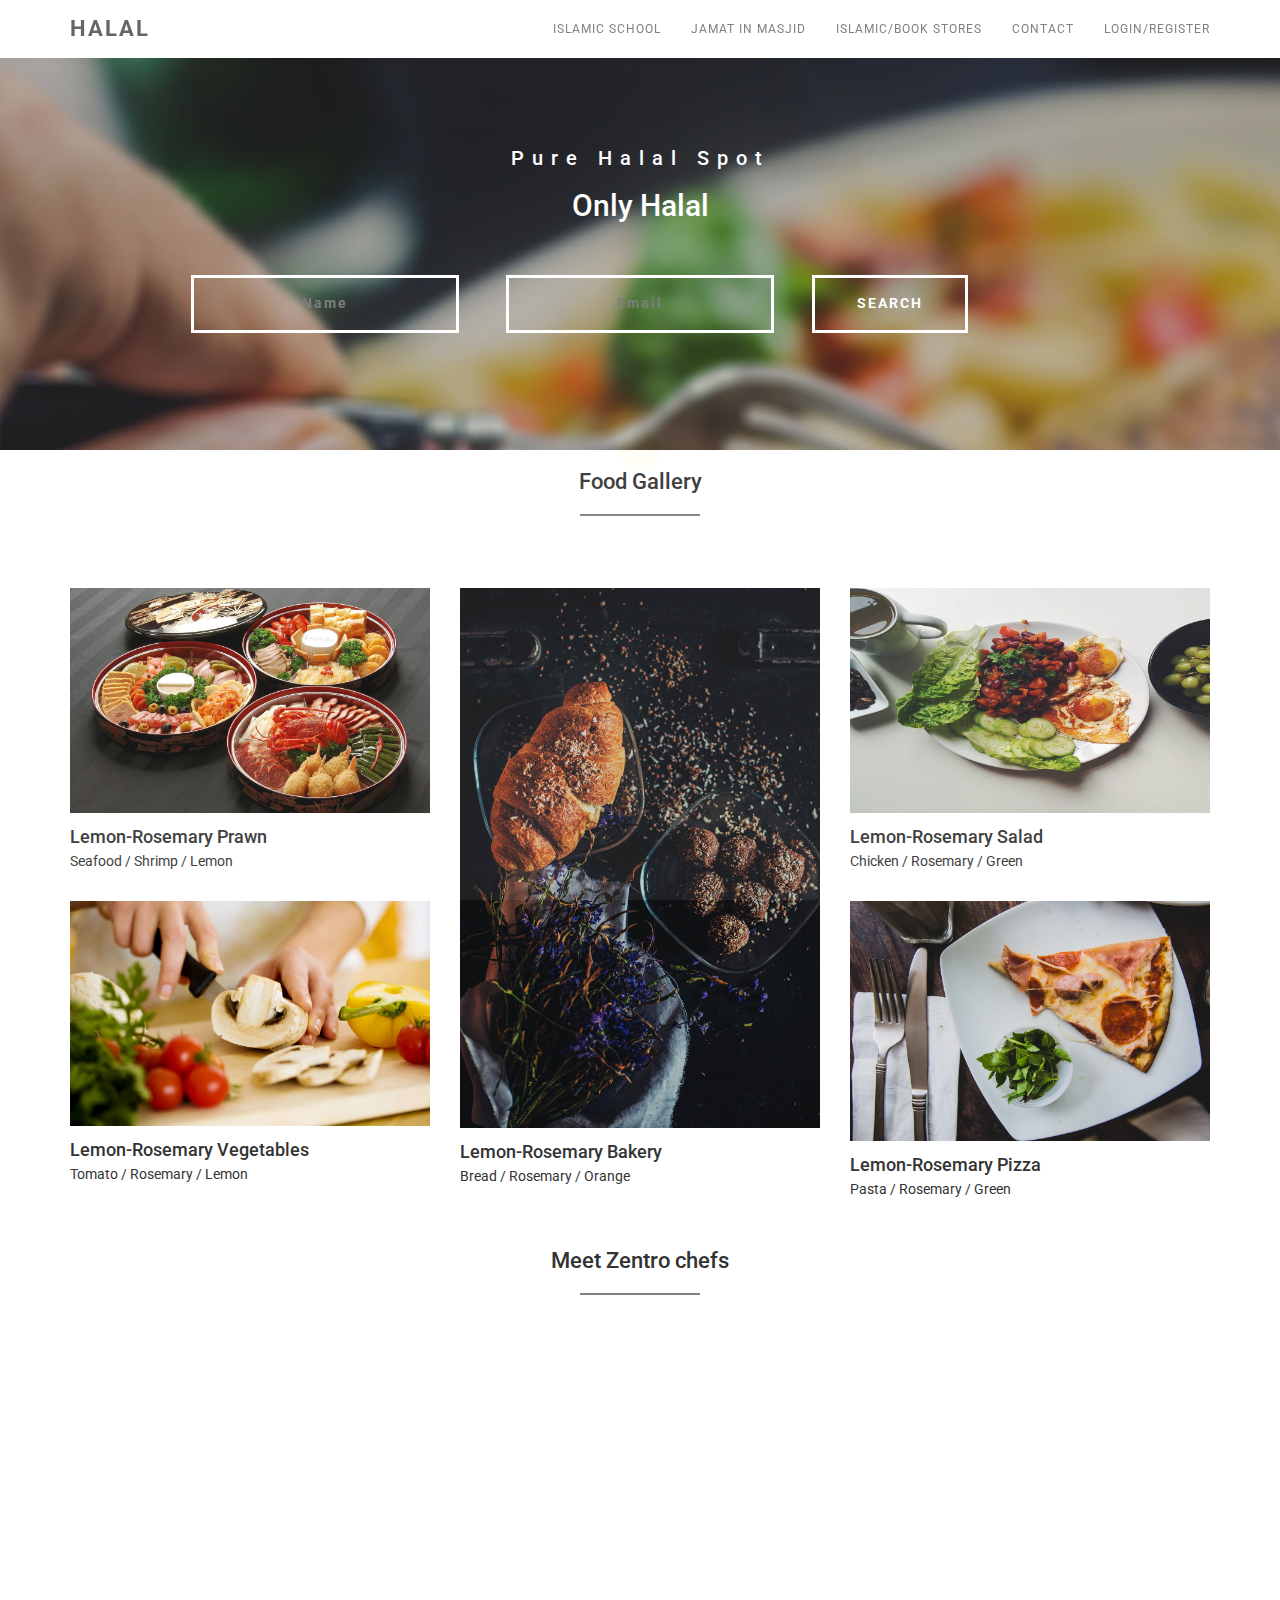
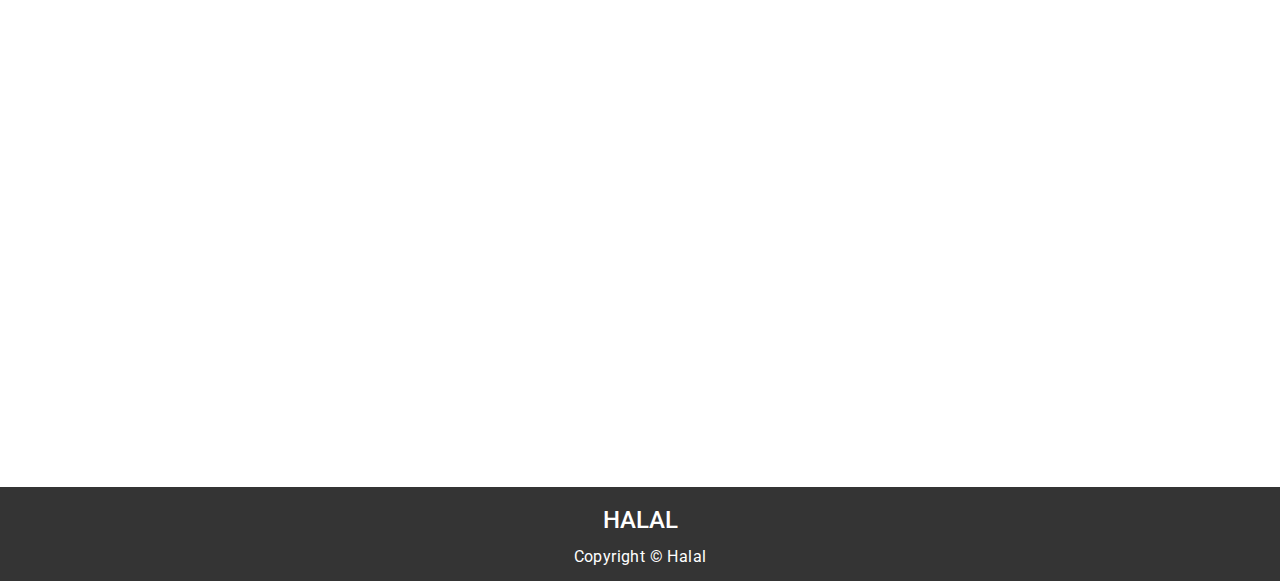
==== commit e470a3ba: "Halal With new Theme" ====
--- a/index.html
+++ b/index.html
@@ -1,113 +1,202 @@
 <!DOCTYPE html>
-<html>
+<html lang="en">
 <head>
-<title>Halal Spot</title>
-<link href="css/bootstrap.css" rel='stylesheet' type='text/css' />
-<script src="js/jquery.min.js"></script>
-<link href="css/style.css" rel="stylesheet" type="text/css" media="all" />
-<meta name="viewport" content="width=device-width, initial-scale=1">
-<link rel="stylesheet" type="text/css" href="css/menu/default.css" />
-<link rel="stylesheet" type="text/css" href="css/menu/component.css" />
-<script src="js/menu/modernizr.custom.js"></script>
-<link href='http://fonts.googleapis.com/css?family=Source+Sans+Pro:200,300,400,600,700,900,200italic,300italic,400italic,600italic,700italic,900italic' rel='stylesheet' type='text/css'>
-<link href='http://fonts.googleapis.com/css?family=Lobster+Two:400,400italic,700,700italic' rel='stylesheet' type='text/css'>
-<!-- css for responsiver menu -->
-
-<!--Animation-->
-<script src="js/wow.min.js"></script>
-<!-- Bootstrap Core JavaScript -->
-<script src="js/jquery-1.11.3.min.js"></script>
-<script src="js/bootstrap.min.js"></script>
-<link href="css/animate.css" rel='stylesheet' type='text/css' />
-<link href="css/custom.css" rel="stylesheet" type="text/css" media="all" />
-<script src="js/simpleCart.min.js"> </script>	
-<script type="text/javascript" src="js/move-top.js"></script>
-<script type="text/javascript" src="js/easing.js"></script>
-<link href="css/login-register.css" rel="stylesheet" />
+	<meta charset="utf-8">
+	<title>Halal-Spot</title>
+
+	<meta http-equiv="X-UA-Compatible" content="IE=Edge">
+	<meta name="viewport" content="width=device-width, initial-scale=1">
+	<meta name="keywords" content="">
+	<meta name="description" content="">
+	<link rel="stylesheet" href="css/bootstrap.min.css">
+	<link rel="stylesheet" href="css/animate.min.css">
+	<link rel="stylesheet" href="css/font-awesome.min.css">
+	<link rel="stylesheet" href="css/nivo-lightbox.css">
+	<link rel="stylesheet" href="css/nivo_themes/default/default.css">
+	<link rel="stylesheet" href="css/style.css">
+	<link href='https://fonts.googleapis.com/css?family=Roboto:400,500' rel='stylesheet' type='text/css'>
+	<link href="css/login-register.css" rel="stylesheet" />
 <link rel="stylesheet" href="http://netdna.bootstrapcdn.com/font-awesome/4.0.3/css/font-awesome.css">
 
 	<script src="js/login-register.js" type="text/javascript"></script>
 </head>
 <body>
-    <!-- header-section-starts -->
-	<div class="header">
-		<div class="container">
-			<div class="main clearfix">
-				<div class="logo">
-					<a href="index.html"><img src="images/fullLogo.png" class="img-responsive" alt="" /></a>
-				</div>
-				<nav id="menu" class="nav">					
-					<ul>
-						<li>
-							<a href="#">
-								<!-- <span class="icon"> 
-									<i aria-hidden="true" class="icon-services"></i>
-								</span> -->
-								<span class="span-title">Islamic Schools</span>
-							</a>
-						</li>
-						<li>
-							<a href="#">
-								<!-- <span class="icon">
-									<i aria-hidden="true" class="icon-portfolio"></i>
-								</span> -->
-								<span class="span-title">Jamat In Masjid</span>
-							</a>
-						</li>
-						<li>
-							<a href="#">
-								<!-- <span class="icon">
-									<i aria-hidden="true" class="icon-blog"></i>
-								</span> -->
-								<span class="span-title">Islamic Stores</span>
-							</a>
-						</li>
-						<li>
-							<a href="#">
-								<!-- <span class="icon">
-									<i aria-hidden="true" class="icon-contact"></i>
-								</span> -->
-								<span class="span-title">Contact</span>
-							</a>
-						</li>
-	<li>
-							<a href="#">
-								<!-- <span class="icon">
-									<i aria-hidden="true" class="icon-contact"></i>
-								</span> -->
-								<span class="span-title" data-toggle="modal" href="javascript:void(0)" onclick="openLoginModal();">Log in</span>
-							</a>
-						</li>
-
-					</ul>
-				</nav>
-			</div>
-		</div>
-		
-		<div class="banner wow fadeInUp" data-wow-delay="0.4s" id="Home">
-		    <div class="container">
-				<div class="banner-info">
-					<div class="banner-info-head text-center wow fadeInLeft" data-wow-delay="0.5s">
-						<!-- <h1>Network of over 5000 Restaurants</h1>
-						 --><div class="line">
-							<h2> Halal</h2>
-						</div>
+
+<!-- preloader section -->
+<section class="preloader">
+	<div class="sk-spinner sk-spinner-pulse"></div>
+</section>
+
+<!-- navigation section -->
+<section class="navbar navbar-default navbar-fixed-top" role="navigation">
+	<div class="container">
+		<div class="navbar-header">
+			<button class="navbar-toggle" data-toggle="collapse" data-target=".navbar-collapse">
+				<span class="icon icon-bar"></span>
+				<span class="icon icon-bar"></span>
+				<span class="icon icon-bar"></span>
+			</button>
+			<a href="#" class="navbar-brand">HALAL</a>
+		</div>
+		<div class="collapse navbar-collapse">
+			<ul class="nav navbar-nav navbar-right">
+				<li><a href="#home" class="smoothScroll">ISLAMIC SCHOOL</a></li>
+				<li><a href="#gallery" class="smoothScroll">JAMAT IN MASJID</a></li>
+				<li><a href="#menu" class="smoothScroll">ISLAMIC/BOOK STORES</a></li>
+				<li><a href="contact.html" class="smoothScroll">CONTACT</a></li>
+				<li><a href="" class="smoothScroll" data-toggle="modal" href="javascript:void(0)" onclick="openLoginModal();">LOGIN/REGISTER</a></li>
+			</ul>
+		</div>
+	</div>
+</section>
+
+<!-- home section -->
+<section id="home" class="parallax-section">
+	<div class="container">
+		<div class="row">
+			<div class="col-md-12 col-sm-12">
+				<h1>Pure Halal Spot</h1>
+				<h2>Only Halal</h2>
+			</div>
+		</div>
+		<div class="row">
+				<div class="col-md-offset-1 col-md-10 col-sm-12 wow fadeIn" data-wow-delay="0.9s">
+				<form action="#" method="post">
+					<div class="col-md-4 col-sm-4">
+						<input name="name" type="text" class="smoothScroll search btn" id="name" placeholder="Name">
+				  </div>
+					<div class="col-md-4 col-sm-4">
+						<input name="email" type="email" class="smoothScroll search btn" id="email" placeholder="Email">
+				  </div>
+					<div class="col-md-2 col-sm-4">
+						<input name="submit" type="submit" class="smoothScroll search btn" id="submit" value="SEARCH">
 					</div>
-					<div class="form-list wow fadeInRight" data-wow-delay="0.5s">
-						<form>
-						  <div class="row">
-							<div class="col-md-4 col-sm-4"><span></span>
-							 <input type="text" class="text" placeholder="Location Name" value="Secunderabad">
-							</div>
-							<div class="col-md-7 col-sm-7"><span></span>
-							 <input type="text" class="text" value="Chicken Biriyani" placeholder="Cuisine Name">
-						    </div>
-						    <div class="col-md-4 col-sm-4">
-
-						    </div>
-						  </div>
-						</form>
-						</div>
+				</form>
+			</div>
+		</div>
+	</div>		
+</section>
+
+
+<!-- gallery section -->
+<section id="gallery" class="parallax-section">
+	<div class="container">
+		<div class="row">
+			<div class="col-md-offset-2 col-md-8 col-sm-12 text-center">
+				<h1 class="heading">Food Gallery</h1>
+				<hr>
+			</div>
+			<div class="col-md-4 col-sm-4 wow fadeInUp" data-wow-delay="0.3s">
+				<a href="images/gallery-img1.jpg" data-lightbox-gallery="zenda-gallery"><img src="images/gallery-img1.jpg" alt="gallery img"></a>
+				<div>
+					<h3>Lemon-Rosemary Prawn</h3>
+					<span>Seafood / Shrimp / Lemon</span>
+				</div>
+				<a href="images/gallery-img2.jpg" data-lightbox-gallery="zenda-gallery"><img src="images/gallery-img2.jpg" alt="gallery img"></a>
+				<div>
+					<h3>Lemon-Rosemary Vegetables</h3>
+					<span>Tomato / Rosemary / Lemon</span>
+				</div>
+			</div>
+			<div class="col-md-4 col-sm-4 wow fadeInUp" data-wow-delay="0.6s">
+				<a href="images/gallery-img3.jpg" data-lightbox-gallery="zenda-gallery"><img src="images/gallery-img3.jpg" alt="gallery img"></a>
+				<div>
+					<h3>Lemon-Rosemary Bakery</h3>
+					<span>Bread / Rosemary / Orange</span>
+				</div>
+			</div>
+			<div class="col-md-4 col-sm-4 wow fadeInUp" data-wow-delay="0.9s">
+				<a href="images/gallery-img4.jpg" data-lightbox-gallery="zenda-gallery"><img src="images/gallery-img4.jpg" alt="gallery img"></a>
+				<div>
+					<h3>Lemon-Rosemary Salad</h3>
+					<span>Chicken / Rosemary / Green</span>
+				</div>
+				<a href="images/gallery-img5.jpg" data-lightbox-gallery="zenda-gallery"><img src="images/gallery-img5.jpg" alt="gallery img"></a>
+				<div>
+					<h3>Lemon-Rosemary Pizza</h3>
+					<span>Pasta / Rosemary / Green</span>
+				</div>
+			</div>
+		</div>
+	</div>
+</section>
+
+<!-- team section -->
+<section id="team" class="parallax-section">
+	<div class="container">
+		<div class="row">
+			<div class="col-md-offset-2 col-md-8 col-sm-12 text-center">
+				<h1 class="heading">Meet Zentro chefs</h1>
+				<hr>
+			</div>
+			<div class="col-md-4 col-sm-4 wow fadeInUp" data-wow-delay="0.3s">
+				<img src="images/team1.jpg" class="img-responsive center-block" alt="team img">
+				<h4>Thanya</h4>
+				<h3>Main Chef</h3>
+			</div>
+			<div class="col-md-4 col-sm-4 wow fadeInUp" data-wow-delay="0.6s">
+				<img src="images/team2.jpg" class="img-responsive center-block" alt="team img">
+				<h4>Lynda</h4>
+				<h3>Pizza Specialist</h3>
+			</div>
+			<div class="col-md-4 col-sm-4 wow fadeInUp" data-wow-delay="0.9s">
+				<img src="images/team3.jpg" class="img-responsive center-block" alt="team img">
+				<h4>Jenny Ko</h4>
+				<h3>New Baker</h3>
+			</div>
+		</div>
+	</div>
+</section>
+<!-- footer section -->
+<footer class="parallax-section">
+	<div class="container">
+		<div class="row">
+			<div class="col-md-4 col-sm-4 wow fadeInUp" data-wow-delay="0.6s">
+				<h2 class="heading">Contact Info.</h2>
+				<div class="ph">
+					<p><i class="fa fa-phone"></i> Phone</p>
+					<h4>090-080-0760</h4>
+				</div>
+				<div class="address">
+					<p><i class="fa fa-map-marker"></i> Our Location</p>
+					<h4>120 Duis aute irure, California, USA</h4>
+				</div>
+			</div>
+			<div class="col-md-4 col-sm-4 wow fadeInUp" data-wow-delay="0.6s">
+				<h2 class="heading">Open Hours</h2>
+					<p>Sunday <span>10:30 AM - 10:00 PM</span></p>
+					<p>Mon-Fri <span>9:00 AM - 8:00 PM</span></p>
+					<p>Saturday <span>11:30 AM - 10:00 PM</span></p>
+			</div>
+			<div class="col-md-4 col-sm-4 wow fadeInUp" data-wow-delay="0.6s">
+				<h2 class="heading">Follow Us</h2>
+				<ul class="social-icon">
+					<li><a href="#" class="fa fa-facebook wow bounceIn" data-wow-delay="0.3s"></a></li>
+					<li><a href="#" class="fa fa-twitter wow bounceIn" data-wow-delay="0.6s"></a></li>
+					<li><a href="#" class="fa fa-behance wow bounceIn" data-wow-delay="0.9s"></a></li>
+					<li><a href="#" class="fa fa-dribbble wow bounceIn" data-wow-delay="0.9s"></a></li>
+					<li><a href="#" class="fa fa-github wow bounceIn" data-wow-delay="0.9s"></a></li>
+				</ul>
+			</div>
+		</div>
+	</div>
+</footer>
+
+
+<!-- copyright section -->
+<section id="copyright">
+	<div class="container">
+		<div class="row">
+			<div class="col-md-12 col-sm-12">
+				<h3>HALAL</h3>
+				<p>Copyright © Halal 
+                
+                <!-- | Design: <a rel="nofollow" href="#" target="_parent">Tooplate</a> --></p>
+			</div>
+		</div>
+	</div>
+</section>
+<!-- login/register modal -->
 	<div class="modal fade login" id="loginModal">
 		      <div class="modal-dialog login animated">
     		      <div class="modal-content">
@@ -171,135 +260,15 @@
     		      </div>
 		      </div>
 		  </div>
-	    <div class="srch"><button></button></div>
-		<script type="text/javascript">
-	         $('.main-search').hide();
-	        $('button').click(function (){
-	            $('.main-search').show();
-	            $('.main-search text').focus();
-	        }
-	        );
-	        $('.close').click(function(){
-	            $('.main-search').hide();
-	        });
-	    </script>
-					
-				</div>
-			</div>
-		</div>
-	</div>
-	<!-- header-section-ends -->
-	<!-- content-section-starts -->
-	<div class="content">
-		<div class="ordering-section" id="Order">
-			<div class="container">
-				<div class="">
-<div class="col-md-8 top-cuisines margin-bottom-minus">
-					<div class="top-cuisine-grids">
-						<div class="top-cuisine-grid">
-						    <a href=""><img src="images/cuisine1.jpg" class="img-responsive" alt="" /> </a>
-							<label>Cuisine Name</label>
-					    </div>
-						<div class="top-cuisine-grid">
-						    <a href=""><img src="images/cuisine2.jpg" class="img-responsive" alt="" /> </a>
-							<label>Cuisine Name</label>
-					    </div>
-						<div class="top-cuisine-grid">
-						    <a href=""><img src="images/cuisine3.jpg" class="img-responsive" alt="" /> </a>
-							<label>Cuisine Name</label>
-					    </div>
-						<div class="top-cuisine-grid nth-grid">
-						    <a href=""><img src="images/cuisine4.jpg" class="img-responsive" alt="" /> </a>
-							<label>Cuisine Name</label>
-					    </div>
-						<div class="top-cuisine-grid nth-grid1">
-						    <a href=""><img src="images/cuisine5.jpg" class="img-responsive" alt="" /> </a>
-							<label>Cuisine Name</label>
-					    </div>
-						<div class="top-cuisine-grid nth-grid1">
-						    <a href=""><img src="images/cuisine6.jpg" class="img-responsive" alt="" /> </a>
-							<label>Cuisine Name</label>
-					    </div>
-						<div class="top-cuisine-grid nth-grid1">
-						    <a href=""><img src="images/cuisine7.jpg" class="img-responsive" alt="" /> </a>
-							<label>Cuisine Name</label>
-					    </div>
-						<div class="top-cuisine-grid nth-grid nth-grid1">
-						    <a href=""><img src="images/cuisine8.jpg" class="img-responsive" alt="" /> </a>
-							<label>Cuisine Name</label>
-					    </div>
-						<div class="clearfix"></div>
-					</div>
-        </div>
-        <div class="col-md-4 margin-bottom-minus-right-column">
-				<div class="special-offers-section-grids">
-							<div class="offer">
-								<div class="offer-image">	
-									<img src="images/p1.jpg" class="img-responsive" alt=""/>
-								</div>
-								<div class="offer-text">
-									<h4>Olister Combo pack lorem</h4>
-									<p>Lorem ipsum dolor sit amet, consectetuer adipiscing elit. </p>
-									<input type="button" value="Grab It">
-									<span></span>
-								</div>
-								<div class="clearfix"></div>
-							</div>
-							<br>
-							<div class="offer">
-								<div class="offer-image">	
-									<img src="images/p1.jpg" class="img-responsive" alt=""/>
-								</div>
-								<div class="offer-text">
-									<h4>Olister Combo pack lorem</h4>
-									<p>Lorem ipsum dolor sit amet, consectetuer adipiscing elit. </p>
-									<input type="button" value="Grab It">
-									<span></span>
-								</div>
-								<div class="clearfix"></div>
-							</div>
-					<br>
-							<div class="offer">
-								<div class="offer-image">	
-									<img src="images/p1.jpg" class="img-responsive" alt=""/>
-								</div>
-								<div class="offer-text">
-									<h4>Olister Combo pack lorem</h4>
-									<p>Lorem ipsum dolor sit amet, consectetuer adipiscing elit. </p>
-									<input type="button" value="Grab It">
-									<span></span>
-								</div>
-								<div class="clearfix"></div>
-							</div>
-					</div></div>
-	</div></div>
-			</div>
-		</div>
-
-	</div>
-
-	<!-- content-section-ends -->
-	<!-- footer-section-starts -->
-	<div class="footer">
-		<div class="container">
-				<div class="row">
-				<div class="col-md-6">
-			<p class="wow fadeInLeft" data-wow-delay="0.4s"><a href="#">About Us</a>|<a href="#">Contact Us</a>|<a href="#">Privacy Policy</a>|<a href="#">Terms of Use</a></p>
-		</div>
-		</div><br>
-			<div class="row">
-				<div class="col-md-6">
-			<p class="wow fadeInLeft" data-wow-delay="0.4s">&copy; 2014  All rights  Reserved | Halal &nbsp;<a href="#" target="target_blank">Spot</a></p>
-		</div>
-		<div class="col-md-6 contact-section-grid fadeInRight">
-			<p><i class="fb"></i>&nbsp;<i class="tw"></i>&nbsp;<i class="in"></i>&nbsp;<i class="gp"></i></p>
-		</div>
-		</div>
-		</div>
-	</div>
-	
-	<!-- footer-section-ends -->
-	<script>
+<!-- JAVASCRIPT JS FILES -->	
+<script src="js/jquery.js"></script>
+<script src="js/bootstrap.min.js"></script>
+<script src="js/jquery.parallax.js"></script>
+<script src="js/smoothscroll.js"></script>
+<script src="js/nivo-lightbox.min.js"></script>
+<script src="js/wow.min.js"></script>
+<script src="js/custom.js"></script>
+<script>
 			//  The function to change the class
 			var changeClass = function (r,className1,className2) {
 				var regex = new RegExp("(?:^|\\s+)" + className1 + "(?:\\s+|$)");
@@ -331,22 +300,5 @@
 				}
 			}
 		</script>
-	  <script type="text/javascript">
-						$(document).ready(function() {
-							/*
-							var defaults = {
-					  			containerID: 'toTop', // fading element id
-								containerHoverID: 'toTopHover', // fading element hover id
-								scrollSpeed: 1200,
-								easingType: 'linear' 
-					 		};
-							*/
-							
-							$().UItoTop({ easingType: 'easeOutQuart' });
-							
-						});
-					</script>
-				<a href="#" id="toTop" style="display: block;"> <span id="toTopHover" style="opacity: 1;"> </span></a>
-
 </body>
 </html>--- a/css/nivo_themes/default/default.css
+++ b/css/nivo_themes/default/default.css
@@ -0,0 +1,100 @@
+/*
+ * Nivo Lightbox Default Theme v1.0
+ * http://dev7studios.com/nivo-lightbox
+ *
+ * Copyright 2013, Dev7studios
+ * Free to use and abuse under the MIT license.
+ * http://www.opensource.org/licenses/mit-license.php
+ */
+ 
+.nivo-lightbox-theme-default.nivo-lightbox-overlay { 
+	background: #666;
+	background: rgba(0,0,0,0.6); 
+}
+.nivo-lightbox-theme-default .nivo-lightbox-content.nivo-lightbox-loading { background: url(loading.gif) no-repeat 50% 50%; }
+
+.nivo-lightbox-theme-default .nivo-lightbox-nav {
+	top: 10%;
+	width: 8%;
+	height: 80%;
+	text-indent: -9999px;
+	background-repeat: no-repeat;
+	background-position: 50% 50%;
+	opacity: 0.5;
+}
+.nivo-lightbox-theme-default .nivo-lightbox-nav:hover { 
+	opacity: 1; 
+	background-color: rgba(0,0,0,0.5);
+}
+.nivo-lightbox-theme-default .nivo-lightbox-prev { 
+	background-image: url(prev.png); 
+	border-radius: 0 3px 3px 0;
+}
+.nivo-lightbox-theme-default .nivo-lightbox-next { 
+	background-image: url(next.png); 
+	border-radius: 3px 0 0 3px;
+}
+
+.nivo-lightbox-theme-default .nivo-lightbox-close {
+	display: block;
+	background: url(close.png) no-repeat;
+	width: 48px;
+	height: 48px;
+	text-indent: -9999px;
+	padding: 5px;
+	opacity: 0.5;
+}
+.nivo-lightbox-theme-default .nivo-lightbox-close:hover { opacity: 1; }
+
+.nivo-lightbox-theme-default .nivo-lightbox-title-wrap { bottom: -7%; }
+.nivo-lightbox-theme-default .nivo-lightbox-title {
+	font: 14px/20px 'Helvetica Neue', Helvetica, Arial, sans-serif;
+	font-style: normal;
+	font-weight: normal;
+	background: #000;
+	color: #fff;
+	padding: 7px 15px;
+	border-radius: 30px;
+}
+
+.nivo-lightbox-theme-default .nivo-lightbox-image img {
+	background: #fff;
+	-webkit-box-shadow: 0px 1px 1px rgba(0,0,0,0.4);
+	        box-shadow: 0px 1px 1px rgba(0,0,0,0.4);
+}
+.nivo-lightbox-theme-default .nivo-lightbox-ajax,
+.nivo-lightbox-theme-default .nivo-lightbox-inline {
+	background: #fff;
+	padding: 40px;
+	-webkit-box-shadow: 0px 1px 1px rgba(0,0,0,0.4);
+	        box-shadow: 0px 1px 1px rgba(0,0,0,0.4);
+}
+
+@media (-webkit-min-device-pixel-ratio: 1.3),
+       (-o-min-device-pixel-ratio: 2.6/2),
+       (min--moz-device-pixel-ratio: 1.3),
+       (min-device-pixel-ratio: 1.3),
+       (min-resolution: 1.3dppx) {
+
+	.nivo-lightbox-theme-default .nivo-lightbox-content.nivo-lightbox-loading { 
+		background-image: url(loading@2x.gif); 
+		-webkit-background-size: 32px 32px; 
+		        background-size: 32px 32px;
+	}
+	.nivo-lightbox-theme-default .nivo-lightbox-prev { 
+		background-image: url(prev@2x.png); 
+		-webkit-background-size: 48px 48px; 
+		        background-size: 48px 48px;
+	}
+	.nivo-lightbox-theme-default .nivo-lightbox-next { 
+		background-image: url(next@2x.png); 
+		-webkit-background-size: 48px 48px; 
+		        background-size: 48px 48px;
+	}
+	.nivo-lightbox-theme-default .nivo-lightbox-close { 
+		background-image: url(close@2x.png); 
+		-webkit-background-size: 16px 16px; 
+		        background-size: 16px 16px;
+	}
+	
+}--- a/css/style.css
+++ b/css/style.css
@@ -1,4148 +1,358 @@
-/*--
-Author: W3layouts
-Author URL: http://w3layouts.com
-License: Creative Commons Attribution 3.0 Unported
-License URL: http://creativecommons.org/licenses/by/3.0/
---*/
-body{
-	padding:0;
-	margin:0;
-	font-family: 'Source Sans Pro', sans-serif;
-}
-body a{
-    transition:0.5s all;
-	-webkit-transition:0.5s all;
-	-moz-transition:0.5s all;
-	-o-transition:0.5s all;
-	-ms-transition:0.5s all;
-}
-input[type="button"],input[type="submit"]{
-	transition:0.5s all;
-	-webkit-transition:0.5s all;
-	-moz-transition:0.5s all;
-	-o-transition:0.5s all;
-	-ms-transition:0.5s all;
-}
-h1,h2,h3,h4,h5,h6{
-	margin:0;			   
-}	
-p{
-	margin:0;
-}
-ul{
-	margin:0;
-	padding:0;
-}
-label{
-	margin:0;
-}
-.header {
-	border-top: 3px solid #5BBD50;
-}
-.top-header{
-	padding:2em 0;
-}
-.logo{
-	float:left;
-}
-.queries{
-	float:left;
-	margin-left:15%;
-}
-.header-right li {
-  display: block;
-}
-.header-right li a {
+/*
+
+Template 2076 Zentro
+
+http://www.tooplate.com/view/2076-zentro
+
+*/
+
+body
+	{
+		background: #ffffff;
+    font-family: 'Roboto', sans-serif;
+    font-weight: 400;
+    position: relative;
+	}
+
+.heading {
+  font-size: 22px;
+  font-weight: 500;
+}
+
+.subheading {
+  font-size: 16px;
+  padding-bottom: 60px;
+}
+
+p {
+  color: #848484;
+  font-weight: 400;
+  font-size: 16px;
+  letter-spacing: 0.4px;
+  line-height: 28px;
+}
+
+hr {
+	border-top: 2px solid #828282;
+	width: 120px;
+}
+
+#menu, #gallery, #team {
+	padding-top: 0px;
+	padding-bottom: 30px;
+}
+#menu, #contact {
+  background: #f0f0f0;
+}
+
+.parallax-section {
+  background-attachment: fixed !important;
+  background-size: cover !important;
+}
+
+/* preloader section */
+.preloader  {
+        position: fixed;
+        top: 0;
+        left: 0;
+        width: 100%;
+        height: 100%;
+        z-index: 99999;
+        display: -webkit-flex;
+        display: -ms-flexbox;
+        display: flex;
+        -webkit-flex-flow: row nowrap;
+            -ms-flex-flow: row nowrap;
+                flex-flow: row nowrap;
+        -webkit-justify-content: center;
+            -ms-flex-pack: center;
+                justify-content: center;
+        -webkit-align-items: center;
+            -ms-flex-align: center;
+                align-items: center;
+        background: none repeat scroll 0 0 #fff;
+    }
+.sk-spinner-pulse {
+  width: 40px;
+  height: 40px;
+  background-color: #F6D76B;
+  border-radius: 100%;
+  -webkit-animation: sk-pulseScaleOut 1s infinite ease-in-out;
+          animation: sk-pulseScaleOut 1s infinite ease-in-out; }
+
+@-webkit-keyframes sk-pulseScaleOut {
+  0% {
+    -webkit-transform: scale(0);
+            transform: scale(0); }
+  100% {
+    -webkit-transform: scale(1);
+            transform: scale(1);
+    opacity: 0; } }
+
+@keyframes sk-pulseScaleOut {
+  0% {
+    -webkit-transform: scale(0);
+            transform: scale(0); }
+  100% {
+    -webkit-transform: scale(1);
+            transform: scale(1);
+    opacity: 0; } }
+
+
+/* start navigation */
+.navbar-default {
+  background: #ffffff;
+  box-shadow: 0px 2px 8px 0px rgba(50, 50, 50, 0.04);
+  border: none;
+  margin-bottom: 0;
+}
+.navbar-brand, .navbar-nav li a {
+  line-height: 28px;
+}
+.navbar-default .navbar-brand  {
+  color: #5C5C5C;
+  font-size: 22px;
+  font-weight: bold;
+  letter-spacing: 2px;
+}
+.navbar-default .navbar-nav li a {
+  font-size: 12px;
+  letter-spacing: 1px;
+}
+
+/* home section */
+#home {
+  background: url('../images/home-bg.jpg') 50% 0 repeat-y fixed;
+  -webkit-background-size: cover;
+  background-size: cover;
+  background-position: center;
+  color: #ffffff;
+  display: -webkit-box;
+  display: -webkit-flex;
+  display: -ms-flexbox;
+  display: flex;
+  -webkit-box-align: center;
+  -webkit-align-items: center;
+      -ms-flex-align: center;
+          align-items: center;
+  height: 50vh;
+  text-align: center;
+}
+#home h1 {
+  font-size: 20px;
+  letter-spacing: 8px;
+  font-style: normal;
+  padding-top: 10px;
+}
+#home .btn {
+  background: transparent;
+  border-radius: 0;
+  border: 3px solid #ffffff;
+  color: #ffffff;
+  font-weight: bold;
+  letter-spacing: 2px;
+  padding: 16px 42px;
+  margin-top: 40px;
+  transition: all 0.4s ease-in-out;
+}
+#home .btn:hover {
+  background: #ffffff;
+  color: #202020;
+}
+
+/* team section */
+#team {
+  text-align: center;
+}
+#team h3 {
+  font-size: 18px;
+  line-height: 4px;
+}
+#team h4 {
+  color: #5C5C5C;
+  padding-top: 24px;
+}
+#team .col-md-4 {
+ padding-top: 42px;
+}
+
+/* menu section */
+#menu h4 {
+	line-height: 1.5;
+}
+#menu .col-md-8 {
+  padding-bottom: 42px;
+}
+#menu .col-md-6 {
+  padding-bottom: 18px;
+}
+#menu span {
+  color: #5C5C5C;
+}
+
+/* gallery section */
+#gallery {
+  padding-top: 0px;
+  padding-bottom: 0px;
+}
+#gallery .col-md-4 {
+  padding-top: 52px;
+}
+#gallery img {
+  width: 100%;
+  padding-bottom: 18px;
+}
+#gallery .col-md-4 div {
+  position: relative;
+  bottom: 18px;
+  padding-bottom: 12px;
+}
+#gallery h3 {
+  font-size: 18px;
+  line-height: 8px;
+}
+
+/* contact section */
+#contact {
+  padding-top: 80px;
+  padding-bottom: 100px;
+}
+#contact .col-md-8 {
+  margin-bottom: 32px;
+}
+#contact .form-control {
+  background: #ffffff;
+  border: none;
+  border-radius: 0;
+  box-shadow: none;
+  margin-top: 10px;
+  margin-bottom: 10px;
+  transition: all 0.4s ease-in-out;
+}
+#contact .form-control:focus {
+  border-color: #f9f9f9;
+}
+#contact input {
+  height: 48px;
+}
+#contact input[type="submit"] {
+  background: transparent;
+  border: 2px solid #999;
+  border-radius: 10px;
+  letter-spacing: 2px;
+  margin-top: 12px;
+  height: 50px;
+}
+#contact input[type="submit"]:hover {
+  background: #999;
+  color: #ffffff;
+}
+
+/* footer section */
+footer {
+  background: url('../images/footer-bg.jpg') 50% 0 repeat-y fixed;
+  -webkit-background-size: cover;
+  background-size: cover;
+  background-position: center;
+  color: #ffffff;
+  padding-top: 0px;
+  padding-bottom: 0px;
+}
+footer h2 {
+  padding-bottom: 14px;
+}
+footer h3 {
+  padding-top: 8px;
+}
+footer p {
+  color: #ffffff;
+}
+footer span {
+  font-weight: bold;
+  padding-left: 24px;
+}
+footer .ph, footer .address {
+  padding-top: 12px;
+  padding-bottom: 12px;
+}
+footer .fa {
+  font-size: 12px;
+  padding-right: 10px;
+}
+
+/* social icon */
+.social-icon {
+  padding: 0;
+}
+.social-icon li {
+  list-style: none;
+  display: inline-block;
+  padding: 0;
+}
+.social-icon li a {
+  background: #f0f0f0;
+  border-radius: 50%;
+  color: #5C5C5C;
+  font-size: 16px;
+  width: 48px;
+  height: 48px;
+  line-height: 48px;
+  text-align: center;
   text-decoration: none;
-  color: #fff;
-  font-size: 1.1em;
-  background:#D96B66;
-  padding: 0.4em 2em;
-  border-radius: 3px;
-    -webkit-border-radius: 3px;
-  -moz-border-radius: 3px;
-  -o-border-radius: 3px;
-  -ms-border-radius: 3px;
-  display:block;
-}
-.header-right li a:hover{
-  color: #fff;
-  background: #5fa022;
-}
-.header-right {
-  float: right;
-  vertical-align: middle;
-}
-.queries p{
-	color:#727272;
-	font-size:1.3em;
-	font-weight:300;
-	margin-top: 3px;
-}
-.box_1 h3 {
-	color: #000;
-	font-size: 1.2em;
-	margin-bottom: 0;
-	float: left;
-}
-.box_1 h3 img {
-	margin-left: 3px;
-}
-a.simpleCart_empty {
-	font-size: 0.85em;
-	color: #5BBD50;
-}
-.queries p span{
-	color:#E24425;
-	margin-left:0.8em;
-	font-weight:700;
-	font-size:0.95em;
-}
-.queries p label{
-	font-size:0.7em;
-	color:#515151;
-	font-weight:500;
-}
-.top-menu{
-	float:left;
-	color:#D9D9D9;
-}
-.login-section{
-	float:right;
-	color:#D9D9D9;
-}
-.top-menu ul li{
-	display:inline-block;
-	margin: 0 16px;
-}
-.top-menu ul li:first-child {
-	margin-left: 0;
-}
-.top-menu ul li a{
-	text-decoration:none;
-	margin:0.5em 0;
-	display:block;
-	color: #494949;
-	font-size:16px;
-	font-weight:700;
-	text-transform:uppercase;
-}
-.top-menu ul li.active a{
-	color:#5BBD50;
-}
-.top-menu ul li a:hover{
-	color:#5BBD50;
-}
-.login-section ul li{
-	display:inline-block;
-	margin: 0 16px;
-}
-.login-section ul li a{
-	margin:0.5em 0;
-	display:block;
-	color: #515151;
-	font-size:16px;
-	font-weight:500;
-}
-.login-section ul li a.active {
-	color:#5BBD50;
-}
-.login-section ul li a:hover{
-	color:#E24425;
-}
-.menu-bar{
-	background:#F1F1F1;
-	padding:0.6em 0;
-}
-.banner{
-	background: url("../images/banner.jpg") no-repeat;
-	min-height: 450px;
-	background-size: cover;
-	position: relative;
-}
-.banner-info-head h1{
-	color:#FFFFFF;
-	font-size:3em;
-	font-weight:100;
-}
-.srch{
-	margin:16px 18px;
-}
-.srch button{
-	cursor:pointer;
-	background:url('../images/img-sprite.png') no-repeat 0px -69px;
-	width:75px;
-	height:45px;
-	display:block;
-	border: none;
-	outline: none;
-	position: absolute;
-	bottom: 0;
-	right: 4%;
-}
-.main-search{
-	position:absolute;
-	bottom: -29%;
-    left: 69%;
-	display:block;
-	z-index:100;
-	background: #515151;
-	width:27%;
-	height:60px;
-	padding: 1% 1% 6% 1%;
-}
-.main-search:after {
-	content: '';
-	position: absolute;
-	left: 262px;
-	top:-10px;
-	border-left: 10px solid rgba(0, 0, 0, 0);
-	border-right: 10px solid rgba(0, 0, 0, 0);
-	border-bottom: 10px solid #515151;
-}
-.main-search form{
-	position:relative;
-	background:#fff;
-}
-.main-search input[type="text"],.main-search input[type="submit"]{
-	display:inline-block;
-	border:none;
-	color:#5d5d5d;
-	outline:none;
-	width:inherit;
-	padding:inherit;
-	font-size:14px;
-	margin:inherit;
-	-webkit-appearance: none;
-	margin:0;
-}
-.main-search input[type="text"]{
-	background:none;
-	padding:10px;
-	width:75%;
-}
-.main-search input[type="text"]:focus{
-	color:#5d5d5d;
-}
-.main-search input[type="submit"]{
-	position: absolute;
-	top:6px;
-	right:6px;
-	background:url('../images/img-sprite.png') no-repeat -365px -40px;
-	height: 25px;
-	width: 25px;
-	cursor:pointer;
-}
-.close{
-	position:absolute;
-	bottom:6px;
-	right: 265px;
-	color:#fff;
-	padding: 0px 20px 0px 0px;
-	cursor:pointer;
-}
-.line {
-	background: url(../images/line.png) no-repeat 66px 21px;
-	margin:0.5em 0 3.5em 0;
-}
-.line h2{
-    color:#FFFFFF;
-	font-family: 'Lobster Two', cursive;
-	font-size:2.6em;
-	font-weight:500;
-}
-.banner-info{
-	padding-top:8em;
-	position: relative;
-}
-.form-list ul li{
-	display:inline-block;
-	width: 30%;
-}
-.form-list input.text{
-	width:92%;
-	padding:0.6em 0.5em;
-	border:none;
-	outline:none;
-	color:#C0C0C0;
-	font-weight:400;
-	margin-top: 7px;
-	font-size:16px;
-	border-radius:5px;
-	-webkit-border-radius: 5px;
-	-moz-border-radius: 5px;
-	-o-border-radius: 5px;
-}
-.form-list span{
-	color:#FFFFFF;
-	font-size:19px;
-	font-weight:700;
-	display:block;
-}
-.ordering-section{
-	padding:4em 0;
-}
-.ordering-section-head h3{
-	color: #515151;
-	font-family: 'Lobster Two', cursive;
-	font-size: 2.6em;
-	font-weight: 500;
-}
-.dotted-line h4{
-	color:#E24425;
-	font-weight:300;
-	font-size:1.7em;
-	width:80%;
-	margin: 0 auto;
-}
-.dotted-line {
-	background: url(../images/dotted-line.png) no-repeat 176px 14px;
-	margin:1em 0 2.5em 0;
-}
-.ordering-section-grids {
-	margin-top: 6em;
-}
-.ordering-section-grid-process label{
-	position: absolute;
-	background: url("../images/img-sprite.png") no-repeat -230px -79px;
-	display: inline-block;
-	width: 80px;
-	height: 23px;
-	top: 98%;
-	right: -234%;;
-}
-.special-offers-section-head h4{
-	color: #515151;
-	font-family: 'Lobster Two', cursive;
-	font-size: 2em;
-	font-weight: 700;
-}
-.special-offers-section{
-	background:#F1F1F1;
-	padding:2em 0;
-}
-.top-restaurent-head h3{
-	color: #515151;
-	font-family: 'Lobster Two', cursive;
-	font-size: 2.1em;
-	font-weight: 700;
-}
-.popular-restaurents{
-	padding:4em 0;
-	background: #fff;
-}
-.top-restaurents{
-	padding:0;
-}
-.res-img-1 {
-	margin: 0 1.8em 0 0;
-	width: 45%;
-	float: left;
-}
-.res-img-2{
-	margin-bottom:1.7em;
-	float: left;
-}
-.top-restaurent-head {
-	background: url(../images/dotted-line-right.png) no-repeat 240px 18px;
-	margin: 0 0 3em 0;
-}
-.top-cuisine-head h3{
-	color: #515151;
-	font-family: 'Lobster Two', cursive;
-	font-size: 2.1em;
-	font-weight: 700;
-}
-.top-cuisine-head {
-	background: url(../images/dotted-line-right-wide.png) no-repeat 253px 18px;
-	margin: 0 0 3em 0;
-}
-.ordering-section-grid{
-	background: url("../images/order-section-bg.png") no-repeat;
-	min-height: 200px;
-	position:relative;
-	cursor: pointer;
-}
-.ordering-section-grid-process{
-	position:absolute;
-	top: -15%;
-	left: 22%;
-}
-.ordering-section-grid-process i.one{
-	width:65px;
-	height:65px;
-	background: url("../images/img-sprite.png") no-repeat 0px 0px;
-	display: inline-block;
-}
-.ordering-section-grid:hover i.one,.ordering-section-grid:hover i.two,
-.ordering-section-grid:hover i.three,.ordering-section-grid:hover i.four{
-	transform: rotateY(360deg);
-	-webkit-transform: rotateY(360deg);
-	-moz-transform: rotateY(360deg);
-	-o-transform: rotateY(360deg);
-	-webkit-transition: 0.8s;
-	-moz-transition: 0.8s;
-	-o-transition: 0.8s;
-	transition: 0.8s;
-}
-.ordering-section-grid-process i.two{
-	width:65px;
-	height:65px;
-	background: url("../images/img-sprite.png") no-repeat -65px 0px;
-	display: inline-block;
-}
-.ordering-section-grid-process i.three{
-	width:65px;
-	height:65px;
-	background: url("../images/img-sprite.png") no-repeat -130px 0px;
-	display: inline-block;
-}
-.ordering-section-grid-process i.four{
-	width:65px;
-	height:65px;
-	background: url("../images/img-sprite.png") no-repeat -195px 0px;
-	display: inline-block;
-}
-.ordering-section-grid-process i.one-icon{
-	width:45px;
-	height:45px;
-	background: url("../images/img-sprite.png") no-repeat -260px 0px;
-	display: inline-block;
-	margin-left:0.55em;
-}
-.ordering-section-grid-process i.two-icon{
-	width:45px;
-	height:45px;
-	background: url("../images/img-sprite.png") no-repeat -305px 0px;
-	display: inline-block;
-	margin-left:0.55em;
-}
-.ordering-section-grid-process i.three-icon{
-	width:45px;
-	height:45px;
-	background: url("../images/img-sprite.png") no-repeat -350px 0px;
-	display: inline-block;
-	margin-left:0.75em;
-}
-.ordering-section-grid-process i.four-icon{
-	width:45px;
-	height:45px;
-	background: url("../images/img-sprite.png") no-repeat -395px 0px;
-	display: inline-block;
-	margin-left:0.6em;
-}
-.ordering-section-grid-process p{
-	font-size:18px;
-	color: #fff;
-	font-weight: 700;
-	margin-top: 1.5em;
-	position:absolute;
-	left:-35%;
-	width:112px;
-	text-align: center;
-}
-.ordering-section-grid-process label{
-	
-}
-.ordering-section-grid-process span{
-	font-weight:300;
-	color:#5BBD50;
-	font-size:18px;
-}
-.top-cuisine-grid {
-	width: 22%;
-	float: left;
-	margin:0 4% 5% 0;
-}
-.top-cuisine-grid label{
-	padding: 7px 33px;
-	font-size: 17.37px;
-	color: #515151;
-	border: 1px solid #DBDBDB;
-	border-top:none;
-	background:#F1F1F1;
-	cursor:pointer;
-	border-bottom-left-radius: 4px;
-	border-bottom-right-radius: 4px;
-}
-.nth-grid{
-	margin-right:0;
-}
-.top-cuisine-grid:hover label{
-	background: #5BBD50;
-	color:#fff;
-}
-.nth-grid1{
-	margin-bottom:0;
-}
-.service-section-top-row{
-	padding:3em 0;
-}
-.service-section {
-	background: #fff;
-}
-.special-offers-section-grids {
-	padding-bottom: 6em;
-}
-.service-section-top-row{
-	border-top:2px solid #F1F1F1;
-	border-bottom:2px solid #F1F1F1;
-}
-.icon{
-	float:left;
-	margin-right:6%;
-	width:26%;
-}
-.icon-data{
-	float:left;
-	width: 68%;
-}
-.icon-data h4{
-	color:#5BBD50;
-	font-size:1.4em;
-	font-family: 'Lobster Two', cursive;
-	font-weight:700;
-	margin:0.8em 0 0.5em 0;
-}
-.service-section-bottom-row {
-	padding: 3em 0;
-}
-.service-section-top-row-grids{
-	background: url("../images/service-banner.jpg") no-repeat;
-	min-height: 136px;
-	background-size: cover;
-	position: relative;
-}
-.service-section-top-row-grid1 h3{
-	font-size:2.3em;
-	font-weight:500;
-	font-family: 'Lobster Two', cursive;
-	color:#FFCC00;
-	padding-top: 1em;
-}
-.service-section-top-row-grid2 i.arrow{
-	width: 25px;
-	height: 25px;
-	background: url("../images/img-sprite.png") no-repeat -341px -47px;
-	display: inline-block;
-	vertical-align: middle;
-}
-.service-section-top-row-grid2 ul li{
-	display:inline-block;
-	padding:2px 0;
-}
-.service-section-top-row-grid2{
-	padding-top:1.8em;
-}
-.service-section-top-row-grid2 ul li.lists{
-	color:#fff;
-	font-size:17px;
-	font-weight:700;
-}
-.service-section-top-row-grid3 {
-	margin-top: 0.8em;
-	padding:0;
-}
-.service-section-top-row-grid4{
-	padding-top:3.2em;
-}
-.service-section-top-row-grid4 input[type="submit"]{
-	outline: none;
-	border: 3px solid #fff;
-	background: #5BBD50;
-	color: #fff;
-	font-size: 18px;
-	font-weight: 700;
-	padding: 0.4em 1.3em;
-	border-radius: 5px;
-}
-.service-section-top-row-grid4 input[type="submit"]:hover{
-	border: 3px solid #5BBD50;
-	background:#C92C0E;
-}
-.icon-data p{
-	color:#8F8F8F;
-	font-weight:500;
-	font-size:15px;
-	line-height:1.2em;
-}
-.contact-section{
-	padding:3em 0;
-	background:#515151;
-}
-.contact-section-grid h4{
-	color:#FFFFFF;
-	font-size:1.5em;
-	font-weight:700;
-	font-family: 'Lobster Two', cursive;
-	margin-bottom:1.2em;
-}
-.contact-section-grid ul li{
-	display:inline-block;
-}
-.contact-section-grid ul {
-	border-bottom:1px dotted #9D9D9D;/*--888888*/
-}
-.contact-section-grid i.point{
-	width:20px;
-	height:15px;
-	background: url("../images/img-sprite.png") no-repeat -260px -46px;
-	display: inline-block;
-	vertical-align: middle;
-	margin-right:5px;
-}
-.contact-section-grid i.fb{
-	width:15px;
-	height:15px;
-	background: url("../images/img-sprite.png") no-repeat -280px -46px;
-	display: inline-block;
-	vertical-align: middle;
-	margin-right:5px;
-	border-radius: 3px;
-}
-.contact-section-grid i.tw{
-	width:15px;
-	height:15px;
-	background: url("../images/img-sprite.png") no-repeat -295px -46px;
-	display: inline-block;
-	vertical-align: middle;
-	margin-right:5px;
-	border-radius: 3px;
-}
-.contact-section-grid i.in{
-	width:15px;
-	height:15px;
-	background: url("../images/img-sprite.png") no-repeat -310px -46px;
-	display: inline-block;
-	vertical-align: middle;
-	margin-right:5px;
-	border-radius: 3px;
-}
-.contact-section-grid i.gp{
-	width:15px;
-	height:15px;
-	background: url("../images/img-sprite.png") no-repeat -325px -46px;
-	display: inline-block;
-	vertical-align: middle;
-	margin-right:5px;
-	border-radius: 3px;
-}
-.contact-section-grid ul li.data{
-	color:#A9A9A9;
-	font-weight:600;
-	font-size:15px;
-	margin:0.6em 0;
-}
-.contact-section-grid ul li a{
-	color:#A9A9A9;
-}
-.contact-section-grid ul li a:hover{
-	color:#fff;
-}
-.contact-section-grid {
-	width: 24%;
-	/*margin-right: 1%;*/
-	float:right;
-}
-.contact-section-grid p{
-	color:#8F8F8F;
-	font-weight:600;
-	font-size:16px;
-}
-.contact-section-grid input.text {
-	border: 2px solid #737373;
-	outline: none;
-	border-radius: 5px;
-	background:#515151;
-	padding:0.5em;
-	width:100%;
-	margin:1.5em 0;
-	color:#fff;
-}
-.contact-section-grid input[type="submit"]{
-	outline: none;
-	border:none;
-	background:#5BBD50;
-	color:#fff;
-	font-size:16px;
-	font-weight:700;
-	padding:0.4em 1.2em;
-	border-radius:5px;
-}
-.contact-section-grid input[type="submit"]:hover{
-	background:#5BDD4C;
-}
-
-/*-- orders-list --*/
-.orders {
-	padding: 3em 0;
-}
-.order-top h4 {
-	color: #1A1A1A;
-	font-size: 1.5em;
-	font-weight: 600;
-	margin-bottom: 1em;
-}
-.order-top p {
-  color: #6b6969;
-  font-size: 1em;
-  font-weight: 400;
-  line-height: 1.8em;
-  margin: 1em 0;
-}
-.order-top h6 {
-  color: #621622;
-  margin: 1em 0;
-}
-.order-top {
-  padding: 1.5em 0;
-  border-bottom: 1px dotted #5fa022;
-}
-.pre-top a {
-  color: #5B9922;
-  font-size: 1em;
-  font-weight: 600;
-  text-decoration: none;
-  display: inline-block;
-}
-.pre-top a:hover {
-  color: #E24425;
-}
-.pr-left {
-  float: left;
-  width: 50%;
-}
-.pr-right {
-  float: left;
-  width: 50%;
-  margin: 0.6em 0;
-}
-li.item-lists {
-  float: left;
-  width: 50%;
-}
-.order-top li {
-  display: inline-block;
-  vertical-align: middle;
-}
-/*-- orders-list --*/
-/*-- cart-page --*/
-.cart-items {
-	padding: 3em 0;
-}
-.cart-items h1 {
-  font-size: 1.85em;
-  margin-bottom:1.7em;
-}
-.cart-item {
-  width: 20%;
-  float: left;
-  margin-right: 5%;
-}
-.cart-item img {
-  width: 100%;
-}
-.close1, .close2,.close3 {
-  background: url('../images/close_1.png') no-repeat 0px 0px;
-  cursor: pointer;
-  width: 28px;
-  height: 28px;
-  position: absolute;
-  right: 0px;
-  top: 0px;
-  -webkit-transition: color 0.2s ease-in-out;
-  -moz-transition: color 0.2s ease-in-out;
-  -o-transition: color 0.2s ease-in-out;
-  transition: color 0.2s ease-in-out;
-}
-.cart-item-info {
-  width: 75%;
-  float: left;
-}
-.cart-item-info h3 {
-  font-size: 1em;
-  font-weight: 600;
-}
-.cart-item-info h3 a {
-  color: #000;
-}
-.cart-item-info h3 span {
-  display: block;
-  font-weight: 400;
-  font-size: 0.85em;
-  margin: 0.7em 0;
-}
-ul.qty {
+  transition: all 0.4s ease-in-out;
+  margin-top: 12px;
+  margin-right: 16px;
+  top: 0;
+  position: relative;
   padding: 0;
-  margin: 0;
-  list-style: none;
-}
-ul.qty li {
-  display: inline-block;
-  margin-right: 10%;
-}
-ul.qty li p {
-  font-size: 0.8125em;
-  color: #555;
-}
-.delivery {
-  margin-top: 3em;
-}
-.delivery p {
-  color: #A6A6A6;
-  font-size: 1em;
-  font-weight: 400;
-  float: left;
-}
-.delivery span {
-  color: #A6A6A6;
-  font-size: 1em;
-  font-weight: 400;
-  float: right;
-}
-.cart-sec {
-	margin-bottom: 3em;
-	background-color: #F9F9F9;
-	padding: 20px;
-}
-.cart-header,.cart-header2,.cart-header3 {
-  position: relative;
-}
-/*-- cart-page --*/
-.footer{
-	padding:1em 0;
-	background:#4D4D4D;
-}
-.footer p{
-	color:#5BBD50;
-	font-size:16px;
-	font-weight:500;
-}
-.footer a{
-	color:#FFF;
-}
-.footer a:hover{
-	color:#5BBD50;
-}
-#flexiselDemo3 {
-	display: none;
-}
-.nbs-flexisel-container {
-	position: relative;
-	max-width: 100%;
-}
-.nbs-flexisel-ul {
-	position: relative;
-	width: 9999px;
-	margin: 0px;
-	padding: 0px;
-	list-style-type: none;
-	text-align: center;
-}
-.nbs-flexisel-item {
-	float: left;
-	margin: 0px;
-	padding: 0px;
-	cursor: pointer;
-	position: relative;
-	line-height: 0px;
-	padding-right:30px;
-}
-.nbs-flexisel-item > img {
-	cursor: pointer;
-	position: relative;
-}
-/*** Navigation ***/
-.nbs-flexisel-nav-left, .nbs-flexisel-nav-right {
-	width: 45px;
-	height: 45px;
-	position: absolute;
-	cursor: pointer;
-	z-index: 100;
-	margin-top:10.4em;
-}
-.nbs-flexisel-nav-left {
-	left:35.5em;
-	background: url(../images/img-sprite.png) no-repeat -440px 0px;
-}
-.nbs-flexisel-nav-right {
-	right:37em;
-	background: url(../images/img-sprite.png) no-repeat -485px 0px;
-}
-.offer{
-	background:#fff;
-	padding:1.3em;
-	border-radius:6px;
-}
-.offer-image{
-	float:left;
-	width:49%;
-	margin-right: 5%;
-}
-.offer-text{
-	float:left;
-	width:46%;
-	text-align: left;
-	margin: 0.3em 0;
-	position:relative;
-}
-.offer-text  span{
-	width: 20px;
-	height: 15px;
-	background: url("../images/img-sprite.png") no-repeat -260px -58px;
-	display: inline-block;
-	position: absolute;
-	top: 85%;
-	right: 43%;
-}
-.offer-text h4{
-	color:#5BBD50;
-	font-weight:700;
-	font-size:17px;
-	margin-bottom:0.7em;
-}
-.offer-text p{
-	color:#8F8F8F;
-	font-weight:400;
-	font-size:15px;
-	line-height:1.2em;
-}
-.offer-text input[type="button"]{
-	padding: 1em 2.3em 1em 0.6em;
-	border:none;
-	outline:none;
-	border-radius:5px;
-	color:#fff;
-	background:#E24425;
-	font-size:15px;
-	font-weight:600;
-	text-transform:uppercase;
-	margin-top:1em;
-}
-.offer-text input[type="button"]:hover{
-	background:#5BBD50;
-}
-.m_3 {
-	text-align: center;
-	position: relative;
-}
-span.middle-dotted-line{
-	height: 1px;
-	width: 4em;
-	display: block;
-	background: #D8D5D5;
-	position: absolute;
-	left: 38.5em;
-	bottom: -246px;
-}
-#toTop {
-	display: none;
-	text-decoration: none;
-	position: fixed;
-	bottom: 10px;
-	right: 10px;
-	overflow: hidden;
-	width: 48px;
-	height: 48px;
-	border: none;
-	text-indent: 100%;
-	background: url("../images/to-top2.png") no-repeat 0px 0px;
-}
-/*login-page*/
-ul.breadcrumbs{
-	padding:0;
-	list-style:none;
-	float:left;
-}
-ul.breadcrumbs li{
-	display:inline-block;
-	font-size:0.8125em;
-	color:#999;
-}
-ul.breadcrumbs li.women{
-	background:#faef03;
-	padding:3px;
-}
-ul.previous{
-	padding:0;
-	list-style:none;
-	float:right;
-}
-ul.previous li a{
-	color:#999;
-	font-size:0.8125em;
-}
-.dreamcrub{
-	margin:2em 0;
-	font-family: 'Roboto', sans-serif;
-}
-.mens-toolbar {
-	font-family: 'Roboto', sans-serif;
-	margin-bottom: 2em;
-}
-.mens-toolbar .sort {
-	float: left;
-	width: 20.5%;
-}
-.sort-by {
-	color:#000;
-	font-size: 0.8125em;
-	text-transform: uppercase;
-}
-.sort-by label{
-	font-weight:normal;
-}
-.mens-toolbar .pages {
-	float: right;
-	margin: 0;
-}
-ul.women_pagenation.dc_paginationA.dc_paginationA06 {
-	float:right;
-	padding:0;
-	list-style:none;
-}
-.pages{
-	float:right;
-}
-.pages .limiter {
-	color: #000;
-	font-size: 0.8125em;
-	text-transform: uppercase;
-}
-.pages .limiter select {
-	padding: 0;
-	margin: 0 0 1px;
-	vertical-align: middle;
-}
-ul.women_pagenation li {
-	float: left;
-	margin: 0px;
-	margin-left: 5px;
-	padding: 0px;
-	list-style:none;
-}
-ul.women_pagenation li a {
-	color:#000;
-	display: block;
-	padding:4px 8px;
-	text-decoration: none;
-	font-size: 0.8125em;
-	text-transform:uppercase;
-}
-ul.women_pagenation li.active a{
-	background:#26d2fc;
-	color:#fff;
-}
-ul.women_pagenation li a:hover{
-	background:#26d2fc;
-	color:#fff;
-}
-.limiter.visible-desktop label{
-	font-weight:normal;
-	margin:0;
-}
-.pages .limiter label {
-	vertical-align: middle;
-}
-.category{
-	margin-top:2em;
-	font-family: 'Roboto', sans-serif;
-}
-ul.category_nav{
-	padding:0;
-	list-style:none;
-	background:#81e6fe;
-}
-ul.category_nav li {
-	padding-left: 1.5em;
-}
-ul.category_nav li a {
-	color: #333;
-	font-size: 0.85em;
-	text-transform: uppercase;
-	font-weight: bold;
-	display: block;
-	padding: 10px 15px;
-}
-ul.category_nav li:hover {
-	background: #333;
-	color: #fff;
-}
-ul.category_nav li a:hover {
-	color:#fff;
-	text-decoration:none;
-}
-/*--single--*/
-.singel_right {
-	margin-top: 3em;
-}
-.span_1_of_a1 {
-	width: 36.2%;
-}
-.labout {
-	display: block;
-	float: left;
-	margin: 0 3.6% 0 0;
-}
-.single {
-	background: url(../images/single.jpg)no-repeat center top;
-	background-size: 100% 100%;
-	-webkit-background-size: cover;
-	-moz-background-size: cover;
-	-o-background-size: cover;
-	background-size: cover;
-	background-position: center;
-}
-.cont1 {
-	display: block;
-	float: left;
-}
-.span_2_of_a1 {
-	width:60.1%;
-	font-family: 'Roboto', sans-serif;
-}
-.span_2_of_a1 h1{
-	color:#333;
-	text-transform:uppercase;
-	font-size:1.7em;
-	font-weight:bold;
-}
-ul.rating{
-	padding:0;
-	list-style:none;
-}
-ul.rating li{
-	float: left;
-}
-ul.rating li a{
-	color: #08080B;
-	padding: 0.1em 0;
-	font-size: 0.8em;
-	transition: 0.5s all;
-	-webkit-transition: 0.5s all;
-	-moz-transition: 0.5s all;
-	-o-transition: 0.5s all;
-}
-ul.rating li a:hover, .price_single a:hover, ul.size li a:hover{
-	color:#ee4a02;
-	text-decoration:none;
-}
-.product-rate label {
-	width: 54px;
-	height: 24px;
-	display: inline-block;
-	background: url(../images/img-sprite.png) no-repeat -155px -56px;
-	margin-right: 5px;
-}
-.price_single {
-	font-size:1.3em;
-	margin: 0.5em 0 1.5em;
-}
-span.reducedfrom {
-	text-decoration: line-through;
-	margin-right: 3%;
-	color: #555;
-}
-span.actual {
-	color:#ee4a02;
-	font-size: 1em;
-	margin-right: 5%;
-}
-.price_single a {
-	color: #999;
-	font-size: 13px;
-}
-h2.quick{
-	color:#555;
-	font-size:0.85em;
-	text-transform:uppercase;
-}
-p.quick_desc{
-	color:#999;
-	font-size:0.8125em;
-	line-height:1.8em;
-}
-ul.size{
-	padding:0;
-	list-style:none;
-	margin-top:2em;
-}
-ul.size h3{
-	color: #555;
-	font-size: 0.85em;
-	text-transform: uppercase;
-}
-ul.size li {
-	display: inline-block;
-	margin: 0 10px 0 0;
-}
-ul.size li a {
-	color: #555;
-	font-size: 0.8125em;
-	background:#fff;
-	padding: 5px 10px;
-}
-ul.product-qty{
-	padding:0;
-	list-style:none;
-}
-.product-qty span {
-	color: #555;
-	font-size: 0.85em;
-	padding-bottom: 0.5em;
-	display: block;
-	text-transform: uppercase;
-	margin-top: 2em;
-}
-.product-qty select {
-	border: 1px solid #eee;
-	padding: 0.5em;
-	font-size: 1em;
-	outline: none;
-}
-.product-qty option {
-	border: 1px solid #EEE;
-}
-.btn_form form input[type="submit"] {
-	cursor: pointer;
-	border: none;
-	outline: none;
-	display: inline-block;
-	font-size: 1em;
-	padding: 13px 20px;
-	background: #fb4d01;
-	color: #FFF;
-	text-transform: uppercase;
-	-webkit-transition: all 0.3s ease-in-out;
-	-moz-transition: all 0.3s ease-in-out;
-	-o-transition: all 0.3s ease-in-out;
-	transition: all 0.3s ease-in-out;
-	margin-top: 2em;
-}
-.btn_form form input[type="submit"]:hover{
-	background: #ee4a02;
-}
-h3.like, h3.recent{
-	color: #333;
-	font-size: 1.7em;
-	text-transform: uppercase;
-	font-family: 'Roboto', sans-serif;
-	font-style: italic;
-	font-weight: bold;
-	margin-bottom: 1em;
-}
-h3.recent{
-	padding-top:2em;
-}
-#flexiselDemo1, #flexiselDemo3 {
-	display: none;
-}
-.nbs-flexisel-container {
-	position: relative;
-	max-width: 100%;
-}
-.nbs-flexisel-ul {
-	position: relative;
-	width: 9999px;
-	margin: 0px;
-	padding: 0px;
-	list-style-type: none;
-	text-align: center;
-}
-.nbs-flexisel-inner {
-	overflow: hidden;
-	margin: 0 auto;
-}
-.nbs-flexisel-item > img {
-	cursor: pointer;
-	position: relative;
-	margin-top:10px;
-	margin-bottom: 10px;
-	max-width:350px;
-	max-height:500px;
-}
-.grid-flex{
-	margin:10px 0 20px 0;
-	font-family: 'Roboto', sans-serif;
-}
-.nbs-flexisel-item a {
-	color: #000;
-	font-size:0.8125em;
-	text-transform:uppercase;
-}
-.nbs-flexisel-item a:hover{
-	color:#555;
-}
-.nbs-flexisel-item > img {
-	cursor: pointer;
-	positon: relative;
-}
-/*** Navigation ***/
-.nbs-flexisel-nav-left {
-	left: 481px;
-	background: url(../images/img-sprite.png) no-repeat -440px 0px;
-}
-/******** SAP ************/
-.sap_tabs{
-	clear:both;
-	padding: 1em 0 4em;
-	font-family: 'Roboto', sans-serif;
-}
-.facts {
-	border: 1px solid #E6E6E6;
-}
-.top1{
-	margin-top: 2%;
-}
-.resp-tabs-list {
-	width: 100%;
-	list-style: none;
-	padding: 0;
-}
-.resp-tab-item:first-child{
-	border-left:none;
-}
-.resp-tab-item{
-	color: #777;
-	font-size: 0.8125em;
-	cursor: pointer;
-	padding: 12px 10px;
-	display: inline-block;
-	margin: 0;
-	text-align: center;
-	list-style: none;
-	float: left;
-	outline: none;
-	-webkit-transition: all 0.3s ease-out;
-	-moz-transition: all 0.3s ease-out;
-	-ms-transition: all 0.3s ease-out;
-	-o-transition: all 0.3s ease-out;
-	transition: all 0.3s ease-out;
-	text-transform: uppercase;
-}
-.resp-tab-item:hover {
-	text-shadow: none;
-	color: #F27141;
-}
-.resp-tab-active{
-	background:#26d2fc;
-	text-shadow: none;
-	color:#000;
-}
-.resp-tabs-container {
-	padding: 0px;
-	clear: left;
-}
-h2.resp-accordion {
-	cursor: pointer;
-	padding: 5px;
-	display: none;
-}
-.resp-tab-content {
-	display: none;
-}
-.resp-content-active, .resp-accordion-active {
-   display: block;
-}
-h2.resp-accordion {
-	font-size:1em;
-	margin: 0px;
-	padding: 10px 15px;
-	background:#f77462;
-	margin:10px 0;
-	color:#fff;
-}
-h2.resp-accordion:hover{
-	background:#6CC5D9;
-	text-shadow: none;
-	color: #FFF;
-}
-@media only screen and (max-width:480px) {
-.sap_tabs{
-	padding-top:0;
-}
-.resp-tabs-container{
-	padding:10px;
-}
-ul.resp-tabs-list {
-  	display: none;
-}
-h2.resp-accordion {
-  	display: block;
-}
-.resp-vtabs .resp-tab-content {
-  	border: 1px solid #C1C1C1;
-}
-.resp-vtabs .resp-tabs-container {
-	border: none;
-	float: none;
-	width: 100%;
-	min-height: initial;
-	clear: none;
-}
-.resp-accordion-closed {
-	display: none !important;
-}
-}
-ul.tab_list{
-	list-style: none;
-	padding:1em;
-}
-ul.tab_list li {
-	margin-bottom: 10px;
-}
-ul.tab_list li a {
-	color: #888;
-	font-size: 0.8125em;
-	line-height: 1.8em;
-	vertical-align: top;
-	text-decoration: none;
-}
-ul.tab_list li a:hover {
-	color:#333;
-}
-/*--contact--*/
-p.comment-form-author {
-	margin-bottom: 2em;
-}
-.contact-form label {
-	display: block;
-	font-size: 0.8125em;
-	color: #000;
-	text-transform: uppercase;
-}
-.contact-form input[type="text"] {
-	padding: 10px;
-	width: 95%;
-	color: #9198A3;
-	font-size: 0.8125em;
-	background: #fff;
-	outline: none;
-	display: block;
-	border: 1px solid #eee;
-}
-.contact-form textarea {
-	padding: 10px;
-	display: block;
-	width: 95%;
-	background: #fff;
-	border: 1px solid #eee;
-	outline: none;
-	color: #9198A3;
-	font-size: 0.8125em;
-	-webkit-appearance: none;
-	resize: none;
-	height: 150px;
-}
-.contact-form input[type="submit"] {
-	display: inline-block;
-	padding: 13px 25px;
-	background: #fb4d01;
-	color: #FFF;
-	font-size: 1em;
-	line-height: 18px;
-	text-transform: uppercase;
-	border: none;
-	outline: none;
-	transition: 0.2s;
-	-webkit-transition: 0.2s;
-	-moz-transition: 0.2s;
-	-o-transition: 0.2s;
-}
-.contact-form input[type="submit"]:hover{
-	background:#26d2fc;	
-}
-.map{
-	position:relative;
-}
-.contact_logo{
-	position:absolute;
-	left:18em;
-	top:2em;
-}
-.lcontact {
-	display: block;
-	float: left;
-	margin: 0 3.6% 0 0;
-}
-.span_1_of_contact{
-	width:60.1%;
-	font-family: 'Roboto', sans-serif;
-}
-.span_2_of_contact_right {
-	width:36.2%;
-	font-family: 'Roboto', sans-serif;
-}
-.contact_grid{
-	display: block;
-	float: left;
-}
-.span_2_of_contact_right h3{
-	font-size:1em;
-	font-weight:bold;
-	color:#000;
-	margin-bottom: 1.5em;
-}
-i.pin_icon{
-	width: 20px;
-	height: 25px;
-	background: url(../images/img-sprite.png)no-repeat -150px -123px;
-	float:left;
-	margin-right: 10px;
-}
-i.phone{
-	width: 20px;
-	height: 25px;
-	background: url(../images/img-sprite.png)no-repeat -189px -126px;
-	float: left;
-	margin-right: 10px;
-}
-i.mail{
-	width: 20px;
-	height: 25px;
-	background: url(../images/img-sprite.png)no-repeat -229px -126px;
-	float: left;
-	margin-right: 10px;
-}
-.contact_address, .contact_email {
-	overflow: hidden;
-	font-size: 0.8125em;
-	color: #999;
-	line-height: 1.5em;
-}
-.contact_email{
-	cursor:pointer;
-}
-.contact_email:hover{
-	color:#000;
-}
-.address{
-	margin-bottom:1em;
-}
-/*--login--*/
-.login-left {
-	padding: 0;
-}
-.login-left h3, .login-right h3 {
-	color:#000;
-	font-size: 1.5em;
-	padding-bottom: 0.5em;
-	font-weight:600;
-}
-.login-left p, .login-right p {
-	color: #555;
-	display: block;
-	font-size: 1.1em;
-	margin: 0 0 2em 0;
-	line-height: 1.5em;
-}
-.acount-btn {
-	background: #E24425;
-	color: #FFF;
-	font-size: 1em;
-	padding: 0.7em 1.2em;
-	transition: 0.5s all;
-	-webkit-transition: 0.5s all;
-	-moz-transition: 0.5s all;
-	-o-transition: 0.5s all;
-	display: inline-block;
-	text-transform: uppercase;
-}
-.acount-btn:hover, .login-right input[type="submit"]:hover{
-	background:#5BBD50;
-	text-decoration:none;
-	color:#fff;
-}
-.login-right form {
-	padding: 1em 0;
-}
-.login-right form div {
-	padding: 0 0 2em 0;
-}
-.login-right span {
-	color: #555;
-	font-size:1em;
-	padding-bottom: 0.2em;
-	display: block;
-	text-transform: uppercase;
-}
-.login-right input[type="text"] {
-	border: 1px solid #EEE;
-	outline-color:#fb4d01;
-	width: 96%;
-	font-size:0.8125em;
-	padding: 0.5em;
-}
-.login-right input[type="submit"] {
-	background: #E24425;
-	color: #FFF;
-	font-size: 1em;
-	padding: 0.7em 1.2em;
-	transition: 0.5s all;
-	-webkit-transition: 0.5s all;
-	-moz-transition: 0.5s all;
-	-o-transition: 0.5s all;
-	display: inline-block;
-	text-transform: uppercase;
-	border:none;
-	outline:none;
-}
-a.forgot {
-	font-size: 1em;
-	margin-right: 11px;
-}
-ul.breadcrumbs{
-	padding:0;
-	list-style:none;
-	float:left;
-}
-ul.breadcrumbs li{
-	display:inline-block;
-	font-size:1.1em;
-	color:#000;
-}
-ul.breadcrumbs li.women{
-	background:#5BBD50;
-	padding:3px;
-}
-ul.previous{
-	padding:0;
-	list-style:none;
-	float:right;
-}
-ul.previous li a{
-	color:#999;
-	font-size:1.1em;
-}
-.dreamcrub{
-	margin:2em 0 5em 0;
-	font-family: 'Roboto', sans-serif;
-}
-.mens-toolbar {
-	font-family: 'Roboto', sans-serif;
-	margin-bottom: 2em;
-}
-.mens-toolbar .sort {
-	float: left;
-	width: 20.5%;
-}
-.sort-by {
-	color:#000;
-	font-size: 0.8125em;
-	text-transform: uppercase;
-}
-.sort-by label{
-	font-weight:normal;
-}
-.mens-toolbar .pages {
-	float: right;
-	margin: 0;
-}
-ul.women_pagenation.dc_paginationA.dc_paginationA06 {
-	float:right;
-	padding:0;
-	list-style:none;
-}
-.pages{
-	float:right;
-}
-.pages .limiter {
-	color: #000;
-	font-size: 0.8125em;
-	text-transform: uppercase;
-}
-.pages .limiter select {
-	padding: 0;
-	margin: 0 0 1px;
-	vertical-align: middle;
-}
-ul.women_pagenation li {
-	float: left;
-	margin: 0px;
-	margin-left: 5px;
-	padding: 0px;
-	list-style:none;
-}
-ul.women_pagenation li a {
-	color:#000;
-	display: block;
-	padding:4px 8px;
-	text-decoration: none;
-	font-size: 0.8125em;
-	text-transform:uppercase;
-}
-ul.women_pagenation li.active a{
-	background:#26d2fc;
-	color:#fff;
-}
-ul.women_pagenation li a:hover{
-	background:#26d2fc;
-	color:#fff;
-}
-.login-page {
-	padding: 2em 0;
-}
-/*--register--*/
-.register{
-	padding:3em 0 5em 0;
-}
-.register-top-grid h3, .register-bottom-grid h3 {
-	color:#000000;
-	font-size: 1.4em;
-	padding-bottom: 15px;
-	margin: 0;
-	font-weight: 600;
-}
-.register-top-grid div, .register-bottom-grid div {
-	width: 48%;
-	float: left;
-	margin: 10px 0;
-}
-.register-top-grid span, .register-bottom-grid span {
-	color:#555;
-	font-size: 1.1em;
-	padding-bottom: 0.2em;
-	display: block;
-	text-transform: uppercase;
-}
-.main {
-	background: #F8F8F8;
-}
-.register-top-grid input[type="text"], .register-bottom-grid input[type="text"] {
-	border: 1px solid #EEE;
-	outline-color:#FF5B36;
-	width: 96%;
-	font-size: 1em;
-	padding: 0.5em;
-}
-.checkbox {
-	margin-bottom: 4px;
-	padding-left: 27px;
-	font-size: 1.1em;
-	line-height: 27px;
-	cursor: pointer;
-}
-.checkbox {
-	float: left;
-	position: relative;
-	font-size: 0.85em;
-	color:#555;
-}
-.checkbox:last-child {
-	margin-bottom: 0;
-}
-.news-letter {
-	color: #555;
-	font-weight:600;
-	font-size: 0.85em;
-	margin-bottom: 1em;
-	display: block;
-	text-transform: uppercase;
-	transition: 0.5s all;
-	-webkit-transition: 0.5s all;
-	-moz-transition: 0.5s all;
-	-o-transition: 0.5s all;
-	clear: both;
-}
-.checkbox i {
-	position: absolute;
-	bottom: 5px;
-	left: 0;
-	display: block;
-	width:20px;
-	height:20px;
-	outline: none;
-	border: 2px solid #D2CF99;
-}
-.checkbox input + i:after {
-	content: '';
-	background: url("../images/tick1.png") no-repeat 1px 2px;
-	top: -1px;
-	left: -1px;
-	width: 15px;
-	height: 15px;
-	font: normal 12px/16px FontAwesome;
-	text-align: center;
-}
-.checkbox input + i:after {
-	position: absolute;
-	opacity: 0;
-	transition: opacity 0.1s;
-	-o-transition: opacity 0.1s;
-	-ms-transition: opacity 0.1s;
-	-moz-transition: opacity 0.1s;
-	-webkit-transition: opacity 0.1s;
-}
-.checkbox input {
-	position: absolute;
-	left: -9999px;
-}
-.checkbox input:checked + i:after {
-	opacity: 1;
-}
-.news-letter:hover {
-	color:#00BFF0;
-}
-.register-but{
-	margin-top:1em;
-}
-.register-but form input[type="submit"] {
-	background:#E24425;
-	color: #FFF;
-	font-size: 1.2em;
-	padding: 0.6em 2em;
-	transition: 0.5s all;
-	-webkit-transition: 0.5s all;
-	-moz-transition: 0.5s all;
-	-o-transition: 0.5s all;
-	display: inline-block;
-	text-transform: uppercase;
-	border:none;
-	outline:none;
-}
-.register-but input[type="submit"]:hover {
-	background:#5BBD50;
-}
-div.register-bottom-grid {
-	margin-top:3em;
-}
-/*--checkout--*/
-h4.title {
-	color: #555;
-	margin-bottom: 0.5em;
-	font-size:1em;
-	line-height: 1.2;
-	font-weight: normal;
-	margin-top: 0px;
-	letter-spacing: -1px;
-	text-transform: uppercase;
-	border-bottom: 1px solid #DFDDDD;
-	padding-bottom: 13px;
-}
-/*--contact-page--*/
-.contact-head {
-	padding: 3.2em 0;
-	background: #5BBD50;
-}
-.contact-head h3 {
-	text-align: left;
-	color: #fff;
-	font-size: 2em;
-	text-transform: uppercase;
-	font-weight: 700;
-}
-.contact_top {
-	padding:4em 0 3em 0;
-}
-.contact-head h3 {
-	text-align: left;
-	color: #fff;
-	font-size: 2em;
-	text-transform: uppercase;
-	font-weight: 700;
-}
-.contact-head p {
-	text-align: left;
-	color: #fff;
-	font-size: 1.2em;
-	font-weight: 300;
-	margin: 0.2em auto;
-}
-.contact-top h3 {
-	color: #FFF;
-	font-size: 1em;
-	text-transform: uppercase;
-	font-weight: 400;
-	margin: 0 0 1em;
-}
-.contact_left p{
-	color:#999;
-	font-size:0.85em;
-	line-height:1.5em;
-	margin-bottom: 1em;
-}
-.contact_left p span{
-	cursor:pointer;
-	color:#2aacc8;
-}
-.contact_left p span:hover{
-	text-decoration:underline;
-}
-.form_details input[type="text"], .form_details textarea {
-	padding: 10px;
-	width: 65%;
-	font-size: 1.2em;
-	margin: 10px 0px;
-	border: 1px solid #8A8888;
-	color: #8A8888;
-	background: none;
-	-webkit-appearance: none;
-	float: left;
-	outline: none;
-	font-weight: 500;
-}
-.form_details textarea:hover {
-	border: 1px solid #5BBD50;
-}
-.form_details input[type="text"]:hover{
-	border: 1px solid #5BBD50;
-}
-.form_details textarea {
-	height:200px;
-	resize:none;
-	width:100%;
-}
-.form_details input[type="submit"] {
-	margin-top:1em;
-	color: #fff;
-	font-size: 1.3em;
-	padding: 0.7em 1em;
-	-webkit-appearance:none;
-	text-transform: uppercase;
-	display: inline-block;
-	-webkit-transition: all 0.3s ease-out;
-	-moz-transition: all 0.3s ease-out;
-	-ms-transition: all 0.3s ease-out;
-	-o-transition: all 0.3s ease-out;
-	transition: all 0.3s ease-out;
-	font-weight:600;
-	border:none;
-	text-transform:uppercase;
-	outline: none;
-	cursor: pointer;
-	background:#E24426;
-}
-.form_details input[type="submit"]:hover {
- 	text-decoration: none;
-	color: #fff;
-	background: #5BBD50;
-
-}
-.sub-button {
-	margin-bottom: 25px;
-}
-.company_ad {
-	margin-top: 2em;
-}
-.contact_left h4{
-	font-size: 2em;
-	text-transform: uppercase;
-	color: #000000;
-	font-weight: 700;
-	margin-bottom: 5px;
-}
-.contact_left p{
-	text-align: left;
-	color: #8A8888;
-	font-size: 1.2em;
-	font-weight: 500;
-	width: 90%;
-	line-height: 1.3em;
-}
-.company_ad h3{
-	font-size:1.8em;
-	text-transform: uppercase;
-	color:#000000;
-	font-weight:600;
-}
-.company_ad span{
-	font-size: 1.2em;
-	line-height: 1.2em;
-	color:#8A8888;
-	font-weight: 400;
-}
-.company_ad p{
-	font-size: 1.1em;
-	line-height: 1.3em;
-	color: #8A8888;
-}
-address {
-	margin-top: 1em;
-}
-.company_ad p a{
-	color:#5BBD50;
-}
-.company_ad lable{
-	font-size: 1em;
-	line-height: 1.2em;
-	color: #2ECC71;
-	margin-left: 2px;
-}
-.contact-map iframe {
-	min-height: 285px;
-	width: 100%;
-	border: none;
-}
-.contact_left {
-	padding: 0;
-	width: 47%;
-	margin-right: 5%;
-}
-.company-right {
-	padding: 0;
-	width: 48%;
-}
-.follow-us  h3 {
-	font-weight: 600;
-	font-size: 2em;
-	font-family: 'Source Sans Pro', sans-serif;
-}
-.follow-us i{
-	width:45px;
-	height:45px;
-	background: url("../images/img-sprite.png") no-repeat 0px 0px;
-	display: inline-block;
-}
-.follow-us i:hover{
-	width:45px;
-	height:45px;
-	background: url("../images/img-sprite.png") no-repeat 0px 0px;
-	display: inline-block;
-	opacity:0.5;
-}
-.follow-us i.facebook{
-	background-position:-79px -69px;
-}
-.follow-us i.facebook:hover{
-	background-position:-79px -69px;
-}
-.follow-us i.twitter{
-	background-position:-124px -69px;
-}
-.follow-us i.twitter:hover{
-	background-position:-124px -69px;
-}
-.follow-us i.google-pluse{
-	background-position:-169px -69px;
-}
-.follow-us i.google-pluse:hover{
-	background-position:-169px -69px;
-}
-/*--order-page--*/
-.car_wrap {
-	position: relative;
-	margin: 0 -10px;
-	overflow: hidden;
-	padding: 4em 0;
-}
-.content.page1 .car_wrap h2 {
-	padding-left: 10px;
-	padding-top: 23px;
-	padding-bottom: 3px;
-}
-.carousel1 {
-	height: 249px;
-}
-.carousel1 li {
-	float: left;
-	width: 240px !important;
-	font-size: 12px;
-	list-style-type:none;
-}
-.carousel1 li >div {
-	padding: 0 10px;
-}
-.carousel1 li .price {
-	display: inline-block;
-	background: #699440;
-	color: #fff;
-	min-width: 41px;
-	height: 38px;
-	border-radius: 4px;
-	font: 20px/36px 'Lobster', cursive;
-	text-align: center;
-	margin-top: 15px;
-}
-.carousel1 li span {
-	line-height: 16px;
-}
-.carousel1 img {
-	box-shadow: 2px 2px 3px #ddd;
-	padding: 4px;
-	background: #fff;
-	border: 1px solid #e6e4e4;
-	-moz-box-sizing: border-box;
-    -webkit-box-sizing: border-box;
-    -o-box-sizing: border-box;
-    box-sizing: border-box;
-    margin-bottom: 19px;
-}
-.prev {
-	background: url(../images/prevnext.png) 0 bottom no-repeat;
-	display: block;
-	position: absolute;
-	right: 42px;
-	top: 15%;
-	width: 32px;
-	z-index: 999;
-	height: 30px;
-}
-.prev:hover {
-	background-position: 0 0;
-}
-.next {
-	background: url(../images/prevnext.png) right bottom no-repeat;
-	display: block;
-	z-index: 999;
-	position: absolute;
-	right: 10px;
-	top: 15%;
-	width: 32px;
-	height: 30px;
-}
-.next:hover {
-	background-position: right 0;
-}
-.grid_12 {
-	width: 960px;
-	margin:0 auto;
-}
-.car_wrap.grid_12 h3 {
-	font-size: 2em;
-	font-weight:700;
-	color: #000000;
-	font-family: 'Lobster Two', cursive;
-	margin-bottom:1em;
-}
-/**** Drop Down *********/
-/* PREFIXED CSS */
-.flat,
-.flat div,
-.flat li,
-.flat div::after,
-.flat .carat,
-.flat .carat:after,
-.flat .selected::after,
-.flat:after{
-	/*---webkit-transition: all 150ms ease-in-out;
-	-moz-transition: all 150ms ease-in-out;
-	-ms-transition: all 150ms ease-in-out;
-	transition: all 150ms ease-in-out;--*/
-}
-.flat .selected::after,
-.flat.scrollable div::after{
-	-webkit-pointer-events: none;
-	-moz-pointer-events: none;
-	-ms-pointer-events: none;
-	pointer-events: none;
-}
-/* WRAPPER */
-.dropdown-button:first-child{
-	margin-left:0;
-}
-.dropdown-button{
-	width:75%;
-}
-.flat{
-	position: relative;	
-	cursor: pointer;
-	font-weight:600;
-	background:#fff;
-	color:#898989;
-	-webkit-user-select: none;
-	-moz-user-select: none;
-	user-select: none;
-	border:1px solid #5BBD50;
-	margin: 0.5em 0 1.5em 0;
-}
-.flat.open{
-	z-index: 2;
-}
-.flat:hover,
-.flat.focus{
-	color:#666;
-}
-/* OLD SELECT (HIDDEN) */
-.flat .old{
-	position: absolute;
-	left: 0;
-	top: 0;
-	height: 0;
-	width: 0;
-	overflow: hidden;
-}
-.flat select{
-	position: absolute;
-	left: 0px;
-	top: 0px;
-}
-.flat.touch select{
-	left: 0;
-	top: 0;
-	width: 100%;
-	height: 100%;
-	opacity: 0;
-}
-/* SELECTED FEEDBACK ITEM */ 
-.flat .selected {
-    color:#fff;
-}
-.flat .selected,
-.flat li{
-	display: block;
-	font-size: 1.2em;
-	padding: 5px 15px;
-	overflow: hidden;
-	white-space: nowrap;
-	text-align: left;
-	font-weight: 300;
-	color:#000000;
-	font-weight:600;
-	
-}
-.flat .selected::after{
-	content: '';
-	position: absolute;
-	right: 0;
-	top: 0;
-	bottom: 0;
-	padding:17px 17px;
-	background:url(../images/img-sprite.png) no-repeat -312px -76px;
-}
-/* DROP DOWN WRAPPER */
-.flat div{
-	position: absolute;
-	height: 0;
-	left: 0;
-	right: 0;
-	top: 100%;
-	margin-top:1px;
-	background:#e94e38;
-	overflow: hidden;
-	opacity: 0;
-	color: #FFF;
-}
-/* Height is adjusted by JS on open */
-.flat.open div{
-	opacity: 1;
-	z-index: 2;
-}
-/* FADE OVERLAY FOR SCROLLING LISTS */
-.flat.scrollable div::after{
-	content: '';
-	position: absolute;
-	left: 0;
-	right: 0;
-	bottom: 0;
-	height: 50px;
-}
-.flat.scrollable.bottom div::after{
-	opacity: 0;
-}
-/* DROP DOWN LIST */
-.flat ul{
-	position: absolute;
-	left: 0;
-	top: 0;
-	height: 100%;
-	width: 100%;
-	padding:0;
-	list-style: none;
-	overflow: hidden;
-}
-.flat.scrollable.open ul{
-	overflow-y: auto;
-}
-/* DROP DOWN LIST ITEMS */
-.flat li{
-	list-style: none;
-	padding: 6px 10px;
-	font-size: 1em;
-	font-weight: 400;
-	background: #E24425;
-	color:#fff;
-}
-.flat li:last-child {
-    border-bottom: 0;
-}
-/* .focus class is also added on hover */
-.flat li:hover{
-	background-color:#5FA022;
-	color: #fff;
-}
-.flat li.focus{
-	background:#5FA022;
-	position: relative;
-	z-index: 3;
-	color:#FFF;
-}
-.flat li.active{
-    background-color:#5BBD50;
-	color: #fff;
-}
-.ordering-form {
-	padding: 3em 0;
-	background: #F8F8F8;
-}
-.order-form-head h3{
-	color:#000000;
-	font-size:2.2em;
-	font-weight:700;
-	font-family: 'Lobster Two', cursive;
-}
-.order-form-head p{
-	color:#000000;
-	font-weight:500;
-	font-size:18px;
-	margin-bottom:2em;
-}
-.order-form-grid h5{
-	font-size:1.6em;
-	font-weight:700;
-	margin-bottom:0.5em;
-	font-family: 'Lobster Two', cursive;
-}
-.order-form-grid span{
-	font-size:16px;
-	font-weight:600;
-}
-.ordering-image {
-	margin-top: 4.2em;
-	padding:0;
-}
-.order-form-grid input.text{
-	outline:none;
-	padding:0.4em;
-	width:75%;
-	margin:1em 0;
-	font-weight:600;
-	font-size:16px;
-	border: 1px solid #5BBD50;
-}
-.order-form-grid input[type="button"]{
-	display: block;
-	padding: 0.5em 1.5em;
-	font-size: 16px;
-	text-transform: uppercase;
-	font-weight: 700;
-	border:none;
-	background:#5BBD50;
-	color:#fff;
-	margin: 1em 0 0 8em;
-	
-}
-.order-form-grid input[type="button"]:hover{
-	background:#E24425;
-}
-/*-- popular-restaurent--*/
-.Popular-Restaurants-content{
-	padding:3em 0;
-}
-.restaurent-title h4{
-	color:#000000;
-	font-size:2em;
-	font-weight:500;
-	font-family: 'Lobster Two', cursive;
-	margin:5px 0 12px 0;
-}
-.logo-title{
-	border-bottom:1px dotted #000000;
-	width: 63%;	
-	margin-bottom: 0.8em;
-}
-.buy{
-	text-align:right;
-	margin-top: 0.8em;
-}
-.restaurent-title a {
-		color: #000000;
-		text-decoration: none;
-	}
-.restaurent-title a:hover{
-	color:#5BBD50;
-}
-.buy span{
-	color:#515151;
-	font-size:2em;
-	font-weight:600;
-	display: block;
-	margin: 0 0.9em 0.3em 0;
-	font-family: 'Lobster Two', cursive;
-}
-a.morebtn{
-  border: none;
-  outline: none;
-  padding: 0.3em 1.6em;
-  color: #fff;
-  background: #5BBD50;
-  font-size: 1.4em;
-  font-weight: 700;
-  font-family: 'Lobster Two', cursive;
-  border-radius: 20px;
-  -webkit-border-radius: 20px;
-  -moz-border-radius: 20px;
-  -o-border-radius: 20px;
-  text-decoration:none;
- }
- a.morebtn:hover {
-	background:#E24425;
- }
-.buy input[type="button"]{
-	border:none;
-	outline:none;
-	padding:0.3em 1.6em;
-	color:#fff;
-	background:#5BBD50;
-	font-size:1.4em;
-	font-weight:700;
-	font-family: 'Lobster Two', cursive;
-	border-radius:20px;
-	-webkit-border-radius: 20px;
-	-moz-border-radius: 20px;
-	-o-border-radius: 20px;
-}
-.buy input[type="button"]:hover{
-	background:#E24425;
-}
-.rating span{
-	display:block;
-	font-size:1.23em;
-	font-weight:600;
-	margin-left:5px;
-}
-.rating img {
-	padding-right: 3px;
-	vertical-align: sub;
-}
-.rating a{
-	font-size:1em;
-	color:#515151;
-	font-weight:600;
-}
-.rating a:hover{
-	color:#5BBD50;
-}
-.Popular-Restaurants-grid {
-	padding-bottom: 2em;
-	border-bottom: 1px solid #D7D7D7;
-	margin-bottom: 2em;
-}
-.logo-title-1 {
-	width: 53%;
-}
-.logo-title-2 {
-	width: 50%;
-}
-.logo-title-3 {
-	width: 70%;
-}
-.logo-title-4 {
-	width: 100%;
-}
-.logo-title-5 {
-	width: 30%;
-}
-/*-- responsive-design --*/
- @media screen and (max-width:1366px){
-	.banner {
-		min-height: 350px;
-	}
-	.banner-info {
-		padding-top: 4.5em;
-	}
-	.line {
-		margin: 0.5em 0 3em 0;
-	}
-	.banner-info-head h1 {
-		font-size: 2.8em;
-	}
-	.line h2 {
-		font-size: 2.4em;
-	}
-	.form-list span {
-		font-size: 18px;
-	}
-	.main-search {
-		bottom: -35%;
-	}
-	.ordering-section-head h3 {
-		font-size: 2.4em;
-	}
-	.ordering-section {
-		padding: 3em 0;
-	}
-	.order-form-head h3 {
-		font-size: 2em;
-	}
-	.order-form-head p {
-		font-size: 17px;
-		margin-bottom: 1.8em;
-	}
-}
-	 @media screen and (max-width:1280px){
-	.banner-info-head h1 {
-		font-size: 2.6em;
-	}
-	.line h2 {
-		font-size: 2.3em;
-	}
-	.line {
-		margin: 0.5em 0 2.7em 0;
-	}
-	.main-search {
-		bottom: -36%;
-	}
-	.banner {
-		min-height: 310px;
-	}
-	.order-form-head h3 {
-		font-size: 2.1em;
-	}
-	.contact-head {
-		padding: 2em 0;
-	}
-}
-@media screen and (max-width:1024px){
-	.line {
-		background: url(../images/line.png) no-repeat -29px 17px;
-	}
-	.top-header {
-		padding: 1.8em 0;
-	}
-	.banner-info-head h1 {
-		font-size: 2.4em;
-	}
-	.line h2 {
-		font-size: 2.1em;
-	}
-	.banner-info {
-		padding-top: 3.5em;
-	}
-	.line {
-		margin: 0.5em 0 2em 0;
-	}
-	.form-list input.text {
-		width: 88%;
-		padding: 0.4em 0.5em;
-		margin-top: 4px;
-		font-size: 15px;
-	}
-	.form-list span {
-		font-size: 17px;
-	}
-	.srch button {
-		background: url('../images/img-sprite.png') no-repeat 0px -53px;
-		width: 60px;
-		height: 40px;
-		bottom: -2%;
-		background-size: 475px;
-	}
-	.main-search {
-		bottom: -40%;
-	}
-	.main-search {
-		bottom: -37%;
-	}
-	.main-search {
-		padding: 1% 1% 6% 2%;
-	}
-	.close {
-		bottom: 2px;
-		right: 215px;
-	}
-	.main-search:after {
-		left: 217px;
-	}
-	.banner {
-		min-height: 270px;
-	}
-	.ordering-section-head h3 {
-		font-size: 2em;
-	}
-	.dotted-line h4 {
-		font-size: 1.6em;
-	}
-	.dotted-line {
-		background: url(../images/dotted-line.png) no-repeat 76px 13px;
-		margin: 0.5em 0 2.2em 0;
-	}
-	.ordering-section-grids {
-		margin-top: 5em;
-	}
-	.ordering-section-grid-process label {
-		background: url("../images/img-sprite.png") no-repeat -211px -66px;
-		width: 45px;
-		height: 23px;
-		right: -163%;
-		background-size: 500px;
-	}
-	.ordering-section-grid-process {
-		left: 28%;
-	}
-	.offer-text h4 {
-		font-size: 14px;
-		margin-bottom: 0.5em;
-	}
-	.offer {
-		padding: 1em;
-	}
-	.offer-text p {
-		font-size: 13px;
-	}
-	.offer-text input[type="button"] {
-		padding: 0.9em 2em 0.9em 0.5em;
-		font-size: 13px;
-		margin-top: 0.5em;
-	}
-	.offer-text span {
-		top: 86%;
-		right: 38%;
-	}
-	.nbs-flexisel-nav-left, .nbs-flexisel-nav-right {
-		margin-top: 9em;
-	}
-	.nbs-flexisel-nav-left {
-		left: 384px;
-	}
-	.nbs-flexisel-nav-right {
-		right: 30em;
-	}
-	.special-offers-section-grids {
-		padding-bottom: 5em;
-	}
-	span.middle-dotted-line {
-		left: 31.5em;
-		bottom: -209px;
-	}	
-	.service-section-top-row-grid1 h3 {
-		font-size: 1.9em;
-		padding-top: 1.4em;
-	}
-	.service-section-top-row-grid2 ul li.lists {
-		font-size: 12px;
-	}
-	.service-section-top-row-grid2 {
-		padding-top: 2em;
-	}
-	.service-section-top-row-grid3 {
-		margin-top: 1.2em;
-	}
-	.service-section-top-row-grid4 input[type="submit"] {
-		font-size: 16px;
-	}
-	.service-section-top-row-grid4 {
-		padding-top: 3.6em;
-	}
-	.logo-title {
-		width: 76%;
-		margin-bottom: 0.5em;
-	}
-	.top-restaurents {
-		width: 100%;
-	}
-	.top-cuisines {
-		width: 100%;
-	}
-	.popular-restaurents {
-		padding: 3em 0;
-	}
-	.top-restaurents {
-		margin-bottom: 3em;
-	}
-	.top-cuisine-grid label {
-		padding: 7px 32px;
-	}
-	.top-cuisine-head {
-		margin: 0 0 2em 0;
-		background: url(../images/dotted-line-right-wide.png) no-repeat 150px 16px;
-	}
-	.top-cuisine-head h3 {
-		font-size: 1.8em;
-	}
-	.top-restaurent-head {
-		background: url(../images/dotted-line-right.png) no-repeat 219px 18px;
-		margin: 0 0 2em 0;
-	}
-	.top-restaurent-head h3 {
-		font-size: 1.8em;
-	}
-	.ordering-section {
-		padding: 2em 0;
-	}
-	.res-img-1 {
-		width: 15.333%;
-		margin: 0 1% 0 0;
-	}
-	.res-img-2 {
-		width: 15.333%;
-		margin: 0 1% 0 0;
-	}
-	.contact_left h4 {
-		font-size: 1.8em;
-	}
-	.contact_top {
-		padding: 3em 0 2em 0;
-	}
-	.contact_left p {
-		font-size: 1.1em;
-	}
-	.form_details input[type="text"], .form_details textarea {
-		padding: 6px 10px;
-		font-size: 1.1em;
-		margin: 8px 0px;
-	}
-	.form_details textarea {
-		height: 170px;
-	}
-	.form_details input[type="submit"] {
-		font-size: 1.2em;
-		padding: 0.6em 1em;
-	}
-	.contact-map iframe {
-		min-height: 225px;
-	}
-	.company_ad h3 {
-		font-size: 1.6em;
-	}
-	.company_ad span {
-		font-size: 1.1em;
-	}
-	.follow-us h3 {
-		font-size: 1.8em;
-	}
-}
-@media screen and (max-width:800px){
-	.queries p {
-		font-size: 1.1em;
-	}
-	.top-menu ul li a {
-		margin: 0.4em 0;
-		font-size: 14px;
-	}
-	.login-section ul li a {
-		margin: 0.4em 0;
-		font-size: 14px;
-	}
-	.top-header {
-		padding: 1.5em 0;
-	}
-	.menu-bar {
-		padding: 0.4em 0;
-	}
-	.top-menu ul li ,.login-section ul li {
-		margin: 0 12px;
-	}
-	.header {
-		border-top: 2px solid #5BBD50;
-	}
-	.banner-info-head h1 {
-		font-size: 2em;
-	}
-	.line h2 {
-		font-size: 1.85em;
-	}
-	.banner-info {
-		padding-top: 2em;
-	}
-	.line {
-		background: url(../images/line.png) no-repeat -145px 12px;
-	}
-	.line {
-		margin: 0.5em 0 1.5em 0;
-	}
-	.form-list span {
-		font-size: 16px;
-	}
-	.form-list input.text {
-		width: 84%;
-		padding: 0.4em 0.5em;
-		font-size: 14px;
-	}
-	.banner {
-		min-height: 200px;
-	}
-	.srch button {
-		background: url('../images/img-sprite.png') no-repeat 0px -43px;
-		width: 50px;
-		height: 35px;
-		bottom: -1%;
-		background-size: 390px;
-	}
-	.ordering-section-head h3 {
-		font-size: 1.8em;
-	}
-	.dotted-line h4 {
-		font-size: 1.4em;
-	}
-	.main-search input[type="text"] {
-		padding: 5px;
-	}
-	.main-search input[type="submit"] {
-		top: 2px;
-		right: 2px;
-	}
-	.close {
-		bottom: 4px;
-		right: 152px;
-	}
-	.main-search {
-		bottom: -42%;
-		left: 74%;
-	}
-	.main-search:after {
-		left: 126px;
-	}
-	.dotted-line {
-		background: url(../images/dotted-line.png) no-repeat -29px 10px;
-		margin: 0.5em 0 2em 0;
-	}
-	.ordering-section-grid {
-		width: 25%;
-		float: left;
-	}
-	.ordering-section-grid {
-		background-size: 140px;
-	}
-	.ordering-section-grids {
-		margin-top: 4em;
-	}
-	.ordering-section-grid-process {
-		left: 28%;
-		top: -10%;
-	}
-	.ordering-section-grid-process i.one{
-		width: 40px;
-		height: 40px;
-		background-size: 380px;
-	}
-	.ordering-section-grid-process i.two {
-	    width: 40px;
-		height: 40px;
-		background: url("../images/img-sprite.png") no-repeat -42px 0px;
-		background-size: 380px;
-	}
-	.ordering-section-grid-process i.three {
-	    width: 40px;
-		height: 40px;
-		background: url("../images/img-sprite.png") no-repeat -83px 0px;
-		background-size: 380px;
-	}
-	.ordering-section-grid-process i.four {
-	    width: 40px;
-		height: 40px;
-		background: url("../images/img-sprite.png") no-repeat -124px 0px;
-		background-size: 380px;
-	}
-	.ordering-section-grid-process p {
-		font-size: 15px;
-		margin-top: 1em;
-		left: -90%;
-	}
-	.ordering-section-grid-process i.one-icon {
-		width: 30px;
-		height: 30px;
-		background: url("../images/img-sprite.png") no-repeat -192px -2px;
-		margin: 0.3em 0 0 0.3em;
-		background-size: 440px;
-	}
-	.ordering-section-grid-process i.two-icon {
-		width: 30px;
-		height: 30px;
-		background: url("../images/img-sprite.png") no-repeat -226px -2px;
-		margin: 0.3em 0 0 0.3em;
-		background-size: 440px;
-	}
-	.ordering-section-grid-process i.three-icon {
-		width: 33px;
-		height: 30px;
-		background: url("../images/img-sprite.png") no-repeat -256px -2px;
-		margin: 0.3em 0 0 0.3em;
-		background-size: 440px;
-	}
-	.ordering-section-grid-process i.four-icon {
-		width: 30px;
-		height: 30px;
-		background: url("../images/img-sprite.png") no-repeat -292px -2px;
-		margin: 0.3em 0 0 0.3em;
-		background-size: 440px;
-	}
-	.ordering-section-grid-process label {
-		background: url("../images/img-sprite.png") no-repeat -202px -63px;
-		width: 40px;
-		height: 20px;
-		right: -225%;
-		background-size: 470px;
-	}
-	.ordering-section {
-		padding: 2em 0 0 0;
-	}
-	.ordering-section-grid-process span {
-		font-size: 15px;
-	}
-	.offer-text span {
-		top: 83%;
-		right: 42%;
-	}
-	.offer-image {
-		width: 40%;
-		margin-right: 3%;
-	}
-	.offer-text {
-		width: 57%;
-		margin: 0;
-	}
-	.nbs-flexisel-item {
-		padding-right: 10px;
-	}
-	.offer-text input[type="button"] {
-		padding: 0.8em 2em 0.8em 0.5em;
-		font-size: 12px;
-		margin-top: 0.3em;
-	}
-	.offer{
-		padding:8px;
-	}
-	.offer-text h4 {
-		font-size: 12px;
-		margin-bottom: 0.2em;
-	}
-	.offer-text p {
-		font-size: 12px;
-	}
-	.nbs-flexisel-nav-right {
-		right: 21em;
-		background: url(../images/img-sprite.png) no-repeat -405px 0px;
-		background-size: 500px;
-	}
-	.nbs-flexisel-nav-left, .nbs-flexisel-nav-right {
-		margin-top: 7em;
-	}
-	.nbs-flexisel-nav-left {
-		left: 292px;
-		background: url(../images/img-sprite.png) no-repeat -368px -1px;
-		background-size: 500px;
-	}
-	.nbs-flexisel-nav-left, .nbs-flexisel-nav-right {
-		width: 35px;
-		height: 35px;
-	}
-	span.middle-dotted-line {
-		left: 24em;
-		bottom: -153px;
-	}
-	.top-restaurent-head h3 {
-		font-size: 1.6em;
-	}
-	.top-restaurent-head {
-		background: url(../images/dotted-line-right.png) no-repeat 182px 13px;
-		margin: 0 0 1.5em 0;
-	}
-	.popular-restaurents {
-		padding: 2em 0 2.5em 0;
-	}
-	.top-cuisine-head h3 {
-		font-size: 1.7em;
-	}
-	.top-cuisine-grid label {
-		padding: 4px 21px;
-	}
-	.icon {
-		margin-right: 6%;
-		width: 10%;
-	}
-	.service-section-bottom-grid {
-		margin-bottom: 1.2em;
-	}
-	.service-section-bottom-row {
-		padding: 2em 0 1em 0;
-	}
-	.icon-data h4 {
-		font-size: 1.3em;
-		margin: 0.8em 0 0.2em 0;
-	}
-	.footer {
-		padding: 2em 0;
-	}
-	.contact-section-grid {
-		width: 24%;
-		float: left;
-	}
-	.contact-section-grid h4 {
-		font-size: 1.2em;
-	}
-	.contact-section-grid p {
-		font-size: 15px;
-	}
-	.footer p {
-		font-size: 15px;
-	}
-	.contact-section-grid input.text {
-		padding: 0.4em;
-		margin: 1em 0;
-	}
-	.contact-section-grid input[type="submit"] {
-		padding: 0.35em 1.2em;
-	}
-	.service-section-top-row-grid4 {
-		padding-top: 0;
-		width: 50%;
-		float: left;
-		text-align: center;
-		margin-top:2.4em;
-	}
-	.service-section-top-row-grid2 {
-		padding-top: 0;
-		width: 37%;
-		float: left;
-		margin-left:13%;
-	}
-	.service-section-top-row-grid3 {
-		margin-top: 0;
-		width: 50%;
-		float: left;
-		margin-top:1em;
-	}
-	.service-section-top-row-grid1 {
-		width: 50%;
-		float: left;
-		text-align: center;
-	}
-	.service-section-top-row-grid1 h3 {
-		font-size: 1.9em;
-		padding-top: 0;
-	}
-	.service-section-top-row-grids {
-		padding: 1.5em;
-	}
-	.service-section-top-row-grids {
-		border-radius: 6px;
-	}
-	.container {
-		width: 735px;
-	}
-	.ordering-section-grid {
-		min-height: 170px;
-	}
-	.ordering-section-grid-process {
-		top: -12%;
-	}
-	.dreamcrub {
-		margin: 1em 0 2.5em 0;
-		font-family: 'Roboto', sans-serif;
-	}
-	.login-left {
-		margin-bottom: 3em;
-		padding:0 15px;
-	}
-	.login-left p, .login-right p {
-		margin: 0 0 1.2em 0;
-	}
-	.register-top-grid h3, .register-bottom-grid h3 {
-		font-size: 1.3em;
-	}
-	.register-top-grid span, .register-bottom-grid span {
-		font-size: 1em;
-	}
-	.register-but form input[type="submit"] {
-		padding: 0.4em 1.5em;
-	}
-	.register {
-		padding: 2em 0 3em 0;
-	}
-	.register-top-grid input[type="text"], .register-bottom-grid input[type="text"] {
-		padding: 0.4em;
-	}
-	.login-left h3, .login-right h3 {
-		font-size: 1.4em;
-	}
-	.login-right input[type="submit"] {
-		padding: 0.5em 1.2em;
-	}
-	.login-page {
-		padding: 1em 0 2em 0;
-	}
-	.contact_left {
-		width: 100%;
-		margin-right: 0;
-	}
-	.company-right {
-		width: 100%;
-	}
-	.contact-head h3 {
-		font-size: 1.8em;
-	}
-	.contact-head {
-		padding: 1.5em 0;
-	}
-	.contact-head p {
-		margin: 0;
-	}
-	.contact_top {
-		padding: 2em 0 1em 0;
-	}
-	.restaurent-logo {
-		width: 25%;
-		float: left;
-	}
-	.col-md-2.restaurent-title {
-		width: 16.666%;
-		float: left;
-		padding:0;
-	}
-	.logo-title {
-		width: 84%;
-		margin-bottom: 0.2em;
-	}
-	.restaurent-title h4 {
-		font-size: 1.4em;
-		margin: -1px 0 5px 0;
-	}
-	.rating span {
-		font-size: 1em;
-		margin-left: 0px;
-	}
-	.buy {
-		margin-top: 0;
-		width: 58%;
-		float: left;
-	}
-	.buy span {
-		font-size: 1.5em;
-		margin: 0 1.1em 0em 0;
-	}
-	.buy input[type="button"] {
-		padding: 0.3em 1.4em;
-		font-size: 1.3em;
-	}
-	.logo-title {
-		width: 59%;
-	}
-	.logo-title-1,.logo-title-2 {
-		width: 52%;
-	}
-	.logo-title-3 {
-		width: 70%;
-	}
-	.logo-title-4 {
-		width: 99%;
-	}
-	.logo-title-5 {
-		width: 29%;
-	}
-	.ordering-image {
-		margin-top: 4em;
-	}
-	.order-form-head h3 {
-		font-size: 1.8em;
-	}
-	.ordering-form {
-		padding: 2em 0;
-	}
-	.flat .selected, .flat li {
-		font-size: 1em;
-	}
-}
-.thumb-img{
-    width: 100px;
-}
-@media screen and (max-width:768px){
-	.container {
-		width: 720px;
-	}
-	.ordering-section-grid {
-		min-height: 170px;
-	}
-	.ordering-section-grid-process {
-		top: -12%;
-	}
-	.top-cuisine-head h3 {
-		font-size: 1.6em;
-	}
-	.top-cuisine-grid label {
-		padding: 4px 19px;
-		font-size: 17.45px;
-	}
-	.banner-info-head h1 {
-		font-size: 1.7em;
-	}
-	.line h2 {
-		font-size: 1.5em;
-	}
-	.line {
-		background: url(../images/line.png) no-repeat -145px 10px;
-		margin: 0.3em 0 1.2em 0;
-	}
-	.form-list span {
-		font-size: 14px;
-	}
-	.form-list input.text {
-		padding: 0.3em 0.5em;
-		font-size: 14px;
-	}
-	.banner {
-		min-height: 185px;
-	}
-	.banner-info {
-		padding-top: 1.5em;
-	}
-	.ordering-section-head h3 {
-		font-size: 1.7em;
-	}
-	.dotted-line h4 {
-		font-size: 1.3em;
-	}
-	.dotted-line {
-		background: url(../images/dotted-line.png) no-repeat -48px 10px;
-		margin: 0.3em 0 2em 0;
-	}
-	.logo img {
-		width: 85%;
-	}
-	.srch button {
-		bottom: -3%;
-	}
-	.main-search {
-		bottom: -51%;
-		left: 73%;
-	}
-	.close {
-		right: 149px;
-	}
-	.queries {
-		margin-left: 2%;
-	}
-	.box_1 h3 {
-		font-size: 1.1em;
-	}
-	a.morebtn {
-		padding: 0.2em 1.2em;
-	}
-	
-}
-@media screen and (max-width:640px){
-	.container {
-		width: 593px;
-	}
-	.logo img {
-		width: 75%;
-	}
-	.queries p {
-		font-size: 1em;
-	}
-	.banner-info-head h1 {
-		font-size: 1.5em;
-	}
-	.line h2 {
-		font-size: 1.3em;
-	}
-	.line {
-		background: url(../images/line.png) no-repeat -217px 8px;
-		margin: 0.3em 0 1em 0;
-	}
-	.srch button {
-		right: 2%;
-	}
-	.banner-info {
-		padding-top: 1em;
-	}
-	.main-search {
-		bottom: -56%;
-		left: 77%;
-	}
-	.main-search:after {
-		left: 86px;
-	}
-	.close {
-		right: 5px;
-		padding:0;
-	}
-	.main-search {
-		padding: 1% 3% 6% 1%;
-	}
-	.ordering-section-head h3 {
-		font-size: 1.6em;
-	}
-	.dotted-line h4 {
-		font-size: 1.2em;
-	}
-	.dotted-line {
-		background: url(../images/dotted-line.png) no-repeat -112px 9px;
-	}
-	.ordering-section {
-		padding: 1.5em 0 0 0;
-	}
-	.ordering-section-grid-process {
-		left: 28.5%;
-		top: -16%;
-	}
-	.ordering-section-grid-process i.one-icon,.ordering-section-grid-process i.two-icon,
-    .ordering-section-grid-process i.three-icon,.ordering-section-grid-process i.four-icon{
-		margin: 0 0 0 0.3em;
-	}
-	.ordering-section-grid {
-		min-height: 143px;
-	}
-	.ordering-section-grid-process p {
-		font-size: 14px;
-		margin-top: 0.7em;
-		line-height: 1.1em;
-	}
-	.banner {
-		min-height: 150px;
-	}
-	.offer-text input[type="button"] {
-		padding: 0.95em 2.5em 0.95em 0.5em;
-		font-size: 13px;
-		margin-top: 1em;
-	}
-	.offer {
-		padding: 11px;
-	}
-	.offer-image {
-		width: 45%;
-		margin-right: 5%;
-	}
-	.offer-text {
-		width: 50%;
-		margin: 0;
-	}
-	.offer-text h4 {
-		font-size: 14px;
-		margin-bottom: 0.3em;
-	}
-	.offer-text p {
-		font-size: 13px;
-	}
-	.ordering-section-grid-process label {
-		display: none;
-	}
-	.ordering-section-grids {
-		margin-top: 3em;
-	}
-	.ordering-section-grid {
-		background-size: 120px;
-	}
-	.nbs-flexisel-nav-right {
-		right: 16em;
-	}
-	.nbs-flexisel-nav-left {
-		left: 219px;
-	}
-	.nbs-flexisel-nav-left, .nbs-flexisel-nav-right {
-		margin-top: 5.8em;
-	}
-	.special-offers-section-grids {
-		padding-bottom: 3.5em;
-	}
-	span.middle-dotted-line {
-		left: 19em;
-		bottom: -181px;
-	}
-	.offer-text span {
-		top: 84%;
-		right: 39%;
-	}
-	.res-img-1 {
-		width: 32.333%;
-		margin: 0 1% 4% 0;
-	}
-	.res-img-2 {
-		width: 32.333%;
-		margin: 0 1% 0% 0;
-	}
-	.top-restaurents {
-		margin-bottom: 2em;
-	}
-	.top-cuisine-grid label {
-		padding: 4px 12.5px;
-		font-size: 15px;
-	}
-	.service-section-top-row-grids {
-		padding: 1em;
-	}
-	.icon-data h4 {
-		font-size: 1.1em;
-		margin: 0.4em 0 0.2em 0;
-	}
-	.icon-data p {
-		font-size: 14px;
-	}
-	.contact-section-grid ul li.data {
-		font-size: 12px;
-	}
-	.contact-section {
-		padding: 2em 0;
-	}
-	.contact-section-grid p {
-		display: none;
-	}
-	.top-menu ul li a {
-		font-size: 12px;
-	}
-	.login-section ul li a {
-		font-size: 13px;
-	}
-	.top-menu ul li, .login-section ul li {
-		margin: 0 7px;
-	}
-	ul.breadcrumbs li {
-		font-size: 1em;
-	}
-	.login-left h3, .login-right h3 {
-		font-size: 1.3em;
-	}
-	.login-left p, .login-right p {
-		margin: 0 0 1em 0;
-		font-size: 1em;
-	}
-	.acount-btn {
-		padding: 0.5em 1.1em;
-	}
-	.login-right input[type="submit"] {
-		padding: 0.4em 1em;
-	}
-	.register-top-grid input[type="text"], .register-bottom-grid input[type="text"] {
-		padding: 0.3em;
-	}
-	.register-but form input[type="submit"] {
-		padding: 0.3em 1.3em;
-	}
-	.register-top-grid h3, .register-bottom-grid h3 {
-		padding-bottom: 10px;
-	}
-	ul.previous li a {
-		font-size: 1em;
-	}
-	.contact-head h3 {
-		font-size: 1.6em;
-	}
-	.contact-head p {
-		font-size: 1.1em;
-	}
-	.contact_left h4 {
-		font-size: 1.6em;
-	}
-	.form_details textarea {
-		height: 150px;
-	}
-	.buy {
-		width: 47%;
-	}
-	.restaurent-logo {
-		width: 34%;
-	}
-	.logo-title {
-		width: 71%;
-	}
-	.logo-title-3 {
-		width: 92%;
-	}
-	.logo-title-4 {
-		width: 100%;
-	}
-	.restaurent-title h4 {
-		font-size: 1.2em;
-	}
-	.Popular-Restaurants-grid {
-		padding-bottom: 1.5em;
-	}
-	.buy input[type="button"] {
-		padding: 0.2em 1.3em;
-		font-size: 1.2em;
-	}
-	.buy span {
-		font-size: 1.4em;
-		margin: 0 1em 0em 0;
-	}
-	.buy {
-		margin-top: 0.8em;
-	}
-	.Popular-Restaurants-content {
-		padding: 3em 0 1.5em 0;
-	}
-	.order-form-head h3 {
-		font-size: 1.6em;
-	}
-	.order-form-grid h5 {
-		font-size: 1.4em;
-	}
-	.order-form-head p {
-		font-size: 16px;
-		margin-bottom: 1.2em;
-	}
-	.queries {
-		display: none;
-	}
-}
- @media screen and (max-width:480px){
-	.container {
-		width: 433px;
-	}
-	.ordering-section-grid-process label {
-		display: none;
-	}
-	.ordering-section-grid-process {
-		left: 31.5%;
-	}
-	.footer p {
-		font-size: 14px;
-	}
-	..footer {
-		padding: 1.5em 0;
-	}
-	.contact-section-grid {
-		width: 50%;
-		margin:0 0 2em 0;
-	}
-	.contact-section-grid p {
-		display: block;
-	}
-	.contact-section-grid ul li.data {
-		font-size: 13px;
-	}
-	.contact-section-grid h4 {
-		font-size: 1.3em;
-		margin-bottom: 0.8em;
-	}
-	.contact-section {
-		padding: 2em 0 0 0;
-	}
-	.icon {
-		margin-right: 6%;
-		width: 15%;
-	}
-	.service-section-top-row-grid1 h3 {
-		font-size: 1.4em;
-		padding-top: 1em;
-	}
-	.service-section-top-row-grid2 {
-		width: 42%;
-		margin-left: 8%;
-	}
-	.service-section-top-row-grid4 input[type="submit"] {
-		border: 2px solid #fff;
-		font-size: 15px;
-		padding: 0.3em 1.1em;
-	}
-	.service-section-top-row-grid4 {
-		margin-top: 1.5em;
-	}
-	.service-section-top-row-grids {
-		padding: 0.7em;
-	}
-	.top-cuisine-grid {
-		width: 40%;
-		margin: 0 10% 5% 0;
-	}
-	.top-cuisine-grid label {
-		padding: 5px 28.4px;
-		font-size: 15px;
-	}
-	.top-cuisine-head h3 {
-		font-size: 1.5em;
-	}
-	.res-img-2 {
-		width: 31%;
-		margin: 0 2% 0% 0;
-	}
-	.res-img-1 {
-		width: 31%;
-		margin: 0 2% 2% 0;
-	}
-	.dotted-line {
-		background: url(../images/dotted-line.png) no-repeat -192px 9px;
-	}
-	.offer {
-		padding: 12px;
-		width: 70%;
-		margin: 0 auto;
-	}
-	.offer-text p {
-		font-size: 13px;
-	}
-	.offer-text h4 {
-		font-size: 15px;
-		margin-bottom: 0.3em;
-	}
-	.offer-text input[type="button"] {
-		padding: 1em 2.5em 1em 0.5em;
-		font-size: 14px;
-		margin-top: 0.5em;
-	}
-	.nbs-flexisel-nav-left, .nbs-flexisel-nav-right {
-		margin-top: 4.2em;
-	}
-	.nbs-flexisel-nav-right {
-		right: 11em;
-	}
-	.nbs-flexisel-nav-left {
-		left: 120px;
-	}
-	.offer-text span {
-		top: 83%;
-		right: 34%;
-	}
-	span.middle-dotted-line {
-		left: 12.3em;
-		bottom: -182px;
-	}
-	.ordering-section-grid {
-		width: 40%;
-		float: left;
-		margin:0 0 2em 10%;
-	}
-	.ordering-section-grid-process {
-		left: 23.5%;
-	}
-	.ordering-section-head h3 {
-		font-size: 1.4em;
-	}
-	.banner-info-head h1 {
-		font-size: 1.3em;
-	}
-	.line h2 {
-		font-size: 1.1em;
-	}
-	.line {
-		background: url(../images/line.png) no-repeat -303px 5px;
-		margin: 0.2em 0 0.7em 0;
-	}
-	.form-list span {
-		font-size: 13px;
-	}
-	.form-list input.text {
-		padding: 0.2em 0.4em;
-		font-size: 13px;
-		margin-top: 1px;
-	}
-	.banner {
-		min-height: 125px;
-	}
-	.srch button {
-		background: url('../images/img-sprite.png') no-repeat 0px -36px;
-		width: 40px;
-		height: 25px;
-		bottom: 0%;
-		background-size: 320px;
-		right: 1%;
-	}
-	.main-search input[type="text"], .main-search input[type="submit"] {
-		font-size: 12px;
-		padding: 3px;
-		top: -1px;
-		right: -2px;
-	}
-	.main-search {
-		bottom: -61%;
-        left: 66%;
-		width: 36%;
-		height: 51px;
-	}
-	.close {
-		right: 1px;
-		bottom: 5px;
-	}
-	.main-search:after {
-		left: 104px;
-	}
-	.top-header {
-		padding: 1em 0;
-	}
-	.register-top-grid input[type="text"], .register-bottom-grid input[type="text"] {
-		padding: 0.2em;
-	}
-	.register-but form input[type="submit"] {
-		padding: 0.2em 1em;
-	}
-	.register-top-grid span, .register-bottom-grid span {
-		font-size: 0.875em;
-	}
-	.register-top-grid h3, .register-bottom-grid h3 {
-		font-size: 1.2em;
-	}
-	.register {
-		padding: 1.5em 0 2em 0;
-	}
-	.contact_left p {
-		width: 100%;
-	}
-	.contact-head h3 {
-		font-size: 1.4em;
-	}
-	.contact-head {
-		padding: 1em 0;
-	}
-	.contact_left h4 {
-		font-size: 1.4em;
-	}
-	.form_details input[type="submit"] {
-		font-size: 1.1em;
-		padding: 0.4em 0.9em;
-	}
-	.company_ad h3 {
-		font-size: 1.4em;
-	}
-	.company_ad p {
-		font-size: 1em;
-		line-height: 1.5em;
-	}
-	.follow-us h3 {
-		font-size: 1.7em;
-	}
-	.Popular-Restaurants-grid {
-		padding-bottom: 1.2em;
-		margin-bottom: 1.7em;
-	}
-	.restaurent-logo {
-		width: 41%;
-	}
-	.col-md-2.restaurent-title {
-		width: 22.666%;
-	}
-	.restaurent-title h4 {
-		font-size: 1.1em;
-	}
-	.rating span {
-		font-size: 0.875em;
-	}
-	.buy {
-		margin-top: 0.5em;
-		width: 36%;
-	}
-	.buy span {
-		font-size: 1.2em;
-		margin: 0 1em 0em 0;
-	}
-	.buy input[type="button"] {
-		padding: 0.2em 1.2em;
-		font-size: 1.1em;
-	}
-	.order-form-head h3 {
-		font-size: 1.4em;
-	}
-	.order-form-head p {
-		font-size: 14px;
-	}
-	.order-form-grid h5 {
-		font-size: 1.3em;
-	}
-	.flat .selected, .flat li {
-		font-size: 0.9em;
-	}
-	.ordering-image {
-		margin-top: 3em;
-	}
-	.order-form-grid input[type="button"] {
-		padding: 0.4em 1.4em;
-		font-size: 15px;
-		margin: 0.5em 0 0 5em;
-	}
-	.dropdown-button {
-		width: 100%;
-	}
-	.top-menu {
-		float: none;
-		text-align: center;
-	}
-	.login-section {
-		float: none;
-		text-align: center;
-	}
-	.logo img {
-		width: 95%;
-	}
-	a.morebtn {
-		padding: 0.15em 1em;
-	}
-	.orders {
-		padding: 1em 0;
-	}
-	.order-top p {
-  color: #6b6969;
-  font-size: 0.95em;
-  font-weight: 400;
-  line-height: 1.8em;
-  margin: 0.5em 0;
-}
-.order-top h4 {
-  color: #1A1A1A;
-  font-size: 1.25em;
-  font-weight: 600;
-  margin-bottom: 0.5em;
-}
-.order-top h6 {
-  color: #621622;
-  margin: 0.5em 0;
-}
-}
- @media screen and (max-width:320px){
-	.container {
-		width: 100%;
-		margin:0;
-	}
-	.ordering-section-grid {
-		background-size: 110px;
-		width: 50%;
-		margin:0;
-	}
-	.footer p {
-		text-align: center;
-	}
-	.footer {
-		padding: 1.5em 0;
-	}
-	.contact-section-grid {
-		width: 100%;
-		margin: 0 0 2em 0;
-	}
-	.contact-section-grid ul li.data {
-		font-size: 14px;
-	}
-	.service-section-bottom-grid{
-		padding: 0;
-	}
-	.icon {
-		width: 22%;
-	}
-	.service-section-top-row {
-		padding: 2em 0;
-	}
-	.logo img {
-		width: 40%;
-		margin: 0 auto;
-	}
-	.queries p label {
-		font-size: 0.85em;
-	}
-	.queries p span {
-		margin-left: 0;
-		font-size: 0.95em;
-	}
-	.queries {
-		display:none;
-	}
-	.top-menu ul li, .login-section ul li {
-		margin: 0 5px;
-	}
-	.top-menu ul li a {
-		font-size: 10px;
-	}
-	.login-section ul li a {
-		font-size: 12px;
-	}
-	.banner-info-head h1 {
-		font-size: 1.4em;
-	}
-	.line h2 {
-		font-size: 1.2em;
-	}
-	.form-list ul li {
-		display: block; 
-		width: 88%;
-	}
-	.form-list span {
-		font-size: 13px;
-	}
-	.form-list input.text {
-		padding: 0.5em 0.4em;
-		font-size: 12px;
-		margin: 3px 0 5px 0;
-	}
-	.line {
-		background: url(../images/line.png) no-repeat -360px 5px;
-		margin: 0.2em 0 1em 0;
-	}
-	.banner {
-		min-height: 130px;
-	}
-	.banner-info {
-		padding-top: 1.2em;
-	}
-	.main-search:after {
-		left: 73px;
-		border-left: 7px solid rgba(0, 0, 0, 0);
-		border-right: 7px solid rgba(0, 0, 0, 0);
-		border-bottom: 8px solid #515151;
-		top: -8px;
-	}
-	.srch button {
-		bottom: 3%;
-	}
-	.close img {
-		width: 70%;
-	}
-	.main-search {
-		height: 40px;
-		padding: 2% 4% 6% 2%;
-		bottom: -17%;
-		left: 64%;
-	}
-	.close {
-		right: -3px;
-		bottom: -2px;
-	}
-	.icon-data {
-		float: left;
-		width: 70%;
-	}
-	.service-section-bottom-row {
-		padding: 1.5em 0 0.5em 0;
-	}
-	.service-section-top-row-grid1,.service-section-top-row-grid2,
-	.service-section-top-row-grid3,.service-section-top-row-grid4{
-		width: 100%;
-	}
-	.service-section-top-row-grid1 h3 {
-		padding-top: 0;
-	}
-	.service-section-top-row-grids {
-		padding: 1em;
-	}
-	.service-section-top-row-grid2 {
-		padding-top: 1em;
-		margin-left: 20%;
-		width: 80%;
-	}
-	.service-section-top-row-grid4 input[type="submit"]:hover {
-		border: 2px solid #5BBD50;
-	}
-	.top-cuisines {
-		padding: 0;
-	}
-	.top-cuisine-grid {
-		width: 45%;
-		margin: 0 5% 5% 0;
-	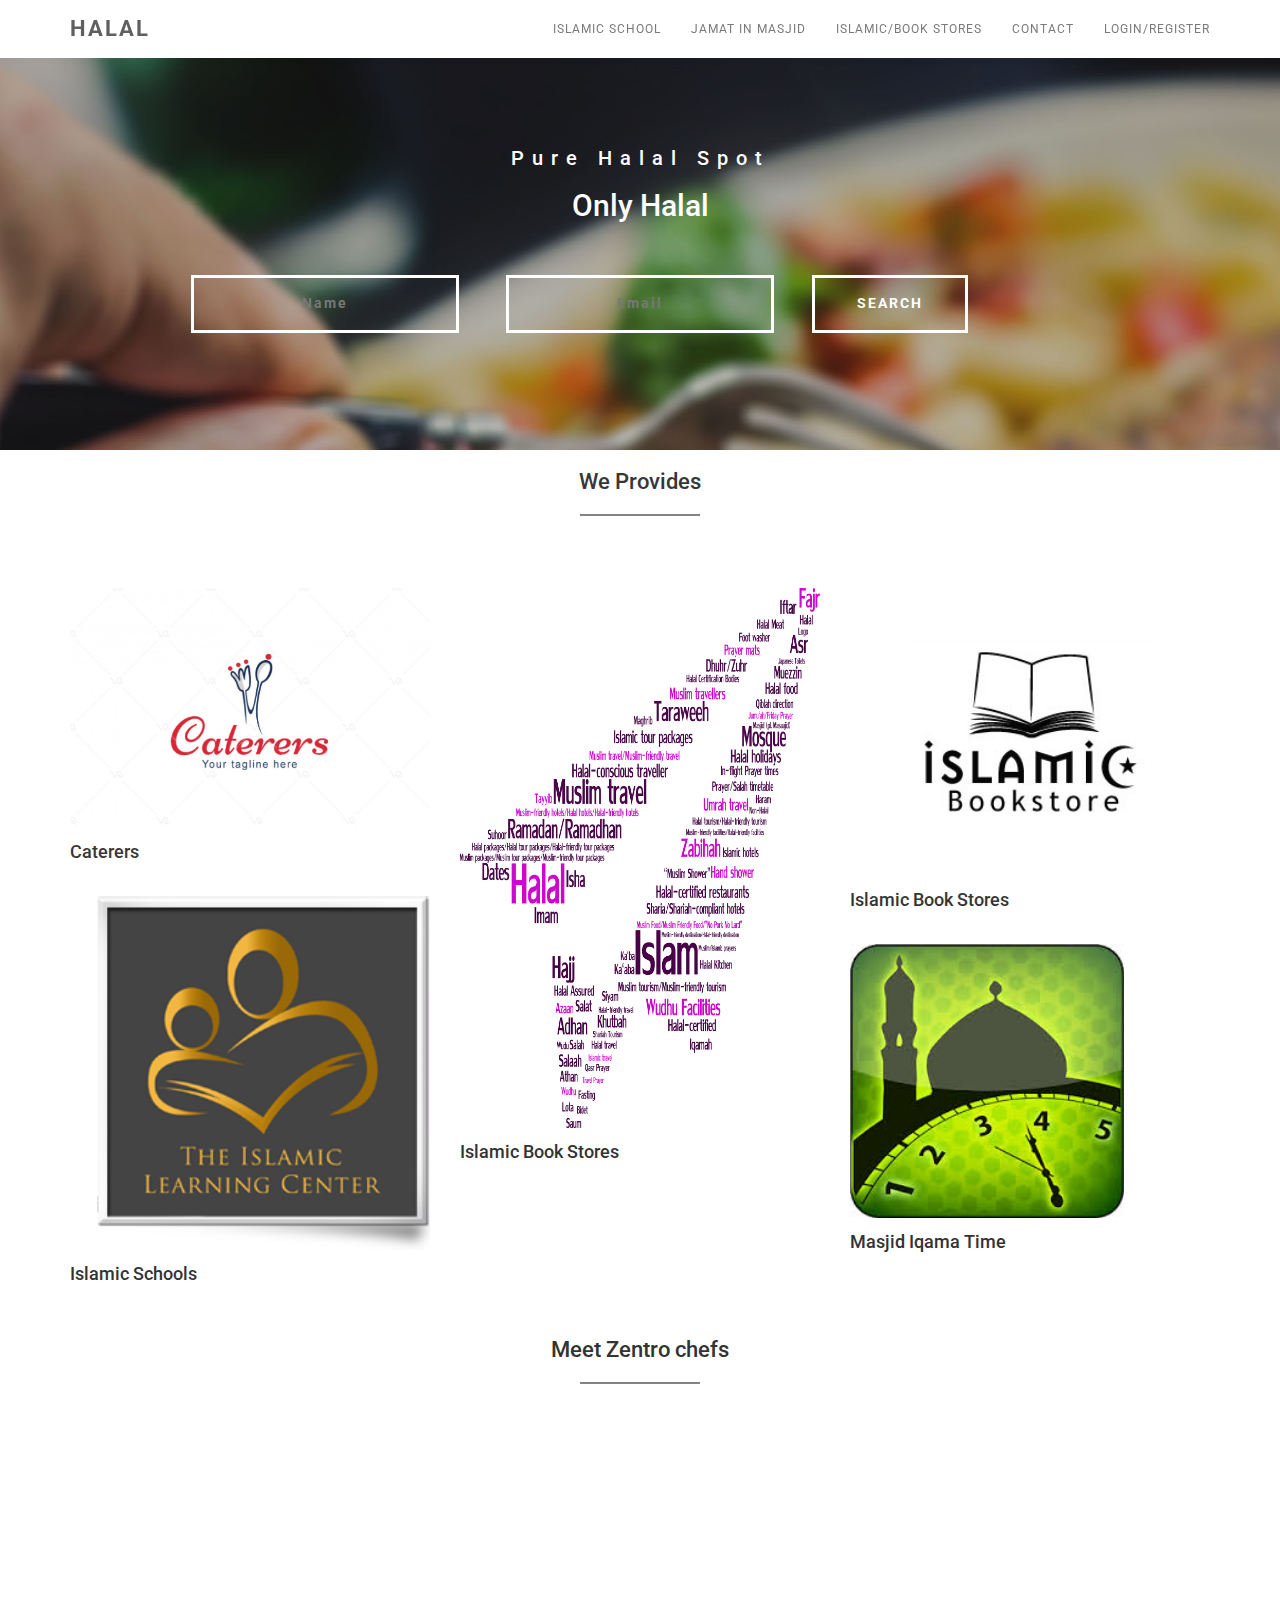
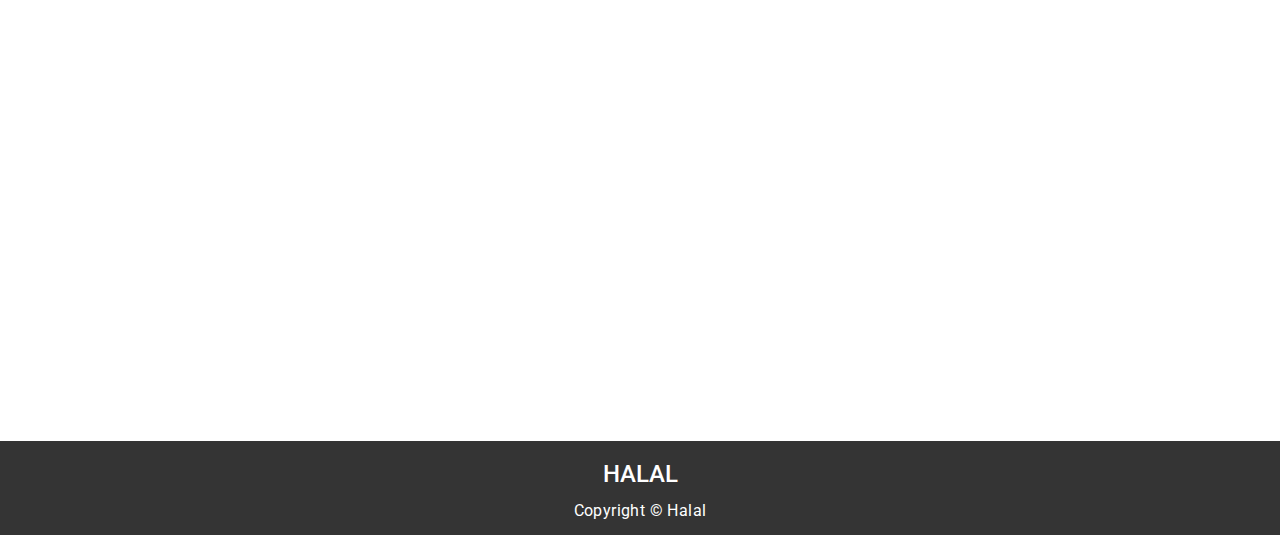
==== commit aa6974d4: "Category added with image on home page" ====
--- a/index.html
+++ b/index.html
@@ -83,38 +83,38 @@
 	<div class="container">
 		<div class="row">
 			<div class="col-md-offset-2 col-md-8 col-sm-12 text-center">
-				<h1 class="heading">Food Gallery</h1>
+				<h1 class="heading">We Provides</h1>
 				<hr>
 			</div>
 			<div class="col-md-4 col-sm-4 wow fadeInUp" data-wow-delay="0.3s">
-				<a href="images/gallery-img1.jpg" data-lightbox-gallery="zenda-gallery"><img src="images/gallery-img1.jpg" alt="gallery img"></a>
-				<div>
-					<h3>Lemon-Rosemary Prawn</h3>
-					<span>Seafood / Shrimp / Lemon</span>
-				</div>
-				<a href="images/gallery-img2.jpg" data-lightbox-gallery="zenda-gallery"><img src="images/gallery-img2.jpg" alt="gallery img"></a>
-				<div>
-					<h3>Lemon-Rosemary Vegetables</h3>
-					<span>Tomato / Rosemary / Lemon</span>
-				</div>
-			</div>
-			<div class="col-md-4 col-sm-4 wow fadeInUp" data-wow-delay="0.6s">
-				<a href="images/gallery-img3.jpg" data-lightbox-gallery="zenda-gallery"><img src="images/gallery-img3.jpg" alt="gallery img"></a>
-				<div>
-					<h3>Lemon-Rosemary Bakery</h3>
-					<span>Bread / Rosemary / Orange</span>
+				<a href="images/gallery-img1.jpg" data-lightbox-gallery="zenda-gallery"><img src="images/caterer.jpg" alt="gallery img"></a>
+				<div>
+					<h3>Caterers</h3>
+					<!-- <span>Seafood / Shrimp / Lemon</span>
+ -->				</div>
+				<a href="images/gallery-img2.jpg" data-lightbox-gallery="zenda-gallery"><img src="images/tilc_logo.png" alt="gallery img"></a>
+				<div>
+					<h3>Islamic Schools</h3>
+					<!-- <span>Tomato / Rosemary / Lemon</span> -->
+				</div>
+			</div>
+			<div class="col-md-4 col-sm-4 wow fadeInUp" data-wow-delay="0.6s">
+				<a href="images/gallery-img3.jpg" data-lightbox-gallery="zenda-gallery"><img src="images/halal_banner.png" alt="gallery img"></a>
+				<div>
+					<h3>Islamic Book Stores</h3>
+					<!-- <span>Bread / Rosemary / Orange</span> -->
 				</div>
 			</div>
 			<div class="col-md-4 col-sm-4 wow fadeInUp" data-wow-delay="0.9s">
-				<a href="images/gallery-img4.jpg" data-lightbox-gallery="zenda-gallery"><img src="images/gallery-img4.jpg" alt="gallery img"></a>
-				<div>
-					<h3>Lemon-Rosemary Salad</h3>
-					<span>Chicken / Rosemary / Green</span>
-				</div>
-				<a href="images/gallery-img5.jpg" data-lightbox-gallery="zenda-gallery"><img src="images/gallery-img5.jpg" alt="gallery img"></a>
-				<div>
-					<h3>Lemon-Rosemary Pizza</h3>
-					<span>Pasta / Rosemary / Green</span>
+				<a href="images/gallery-img4.jpg" data-lightbox-gallery="zenda-gallery"><img src="images/books.gif" alt="gallery img"></a>
+				<div>
+					<h3>Islamic Book Stores</h3>
+					<!-- <span>Chicken / Rosemary / Green</span> -->
+				</div>
+				<a href="images/gallery-img5.jpg" data-lightbox-gallery="zenda-gallery"><img src="images/images.jpg" alt="gallery img" style="width: 76%;"></a>
+				<div>
+					<h3>Masjid Iqama Time</h3>
+					<!-- <span>Pasta / Rosemary / Green</span> -->
 				</div>
 			</div>
 		</div>
@@ -130,17 +130,17 @@
 				<hr>
 			</div>
 			<div class="col-md-4 col-sm-4 wow fadeInUp" data-wow-delay="0.3s">
-				<img src="images/team1.jpg" class="img-responsive center-block" alt="team img">
+				<img src="images/gallery-img1.jpg" class="img-responsive center-block" alt="team img">
 				<h4>Thanya</h4>
 				<h3>Main Chef</h3>
 			</div>
 			<div class="col-md-4 col-sm-4 wow fadeInUp" data-wow-delay="0.6s">
-				<img src="images/team2.jpg" class="img-responsive center-block" alt="team img">
+				<img src="images/gallery-img1.jpg" class="img-responsive center-block" alt="team img">
 				<h4>Lynda</h4>
 				<h3>Pizza Specialist</h3>
 			</div>
 			<div class="col-md-4 col-sm-4 wow fadeInUp" data-wow-delay="0.9s">
-				<img src="images/team3.jpg" class="img-responsive center-block" alt="team img">
+				<img src="images/gallery-img1.jpg" class="img-responsive center-block" alt="team img">
 				<h4>Jenny Ko</h4>
 				<h3>New Baker</h3>
 			</div>
